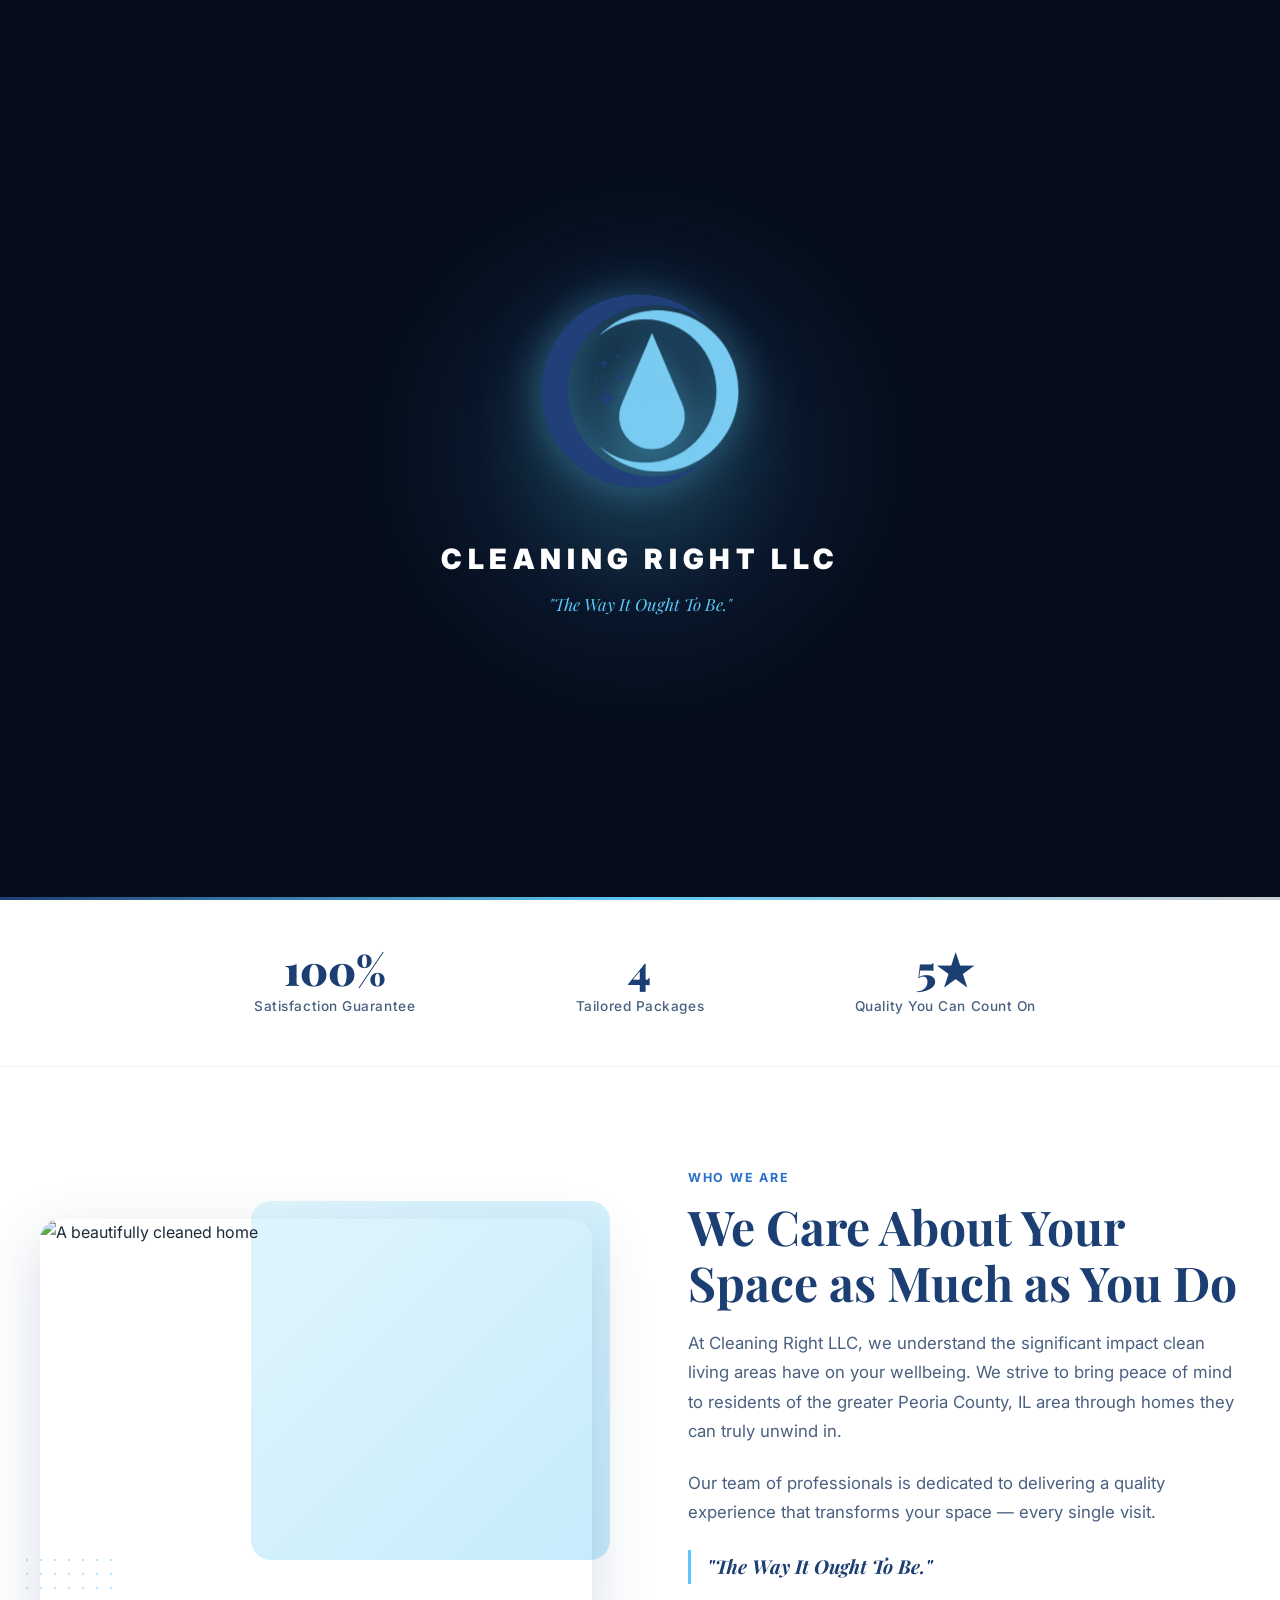
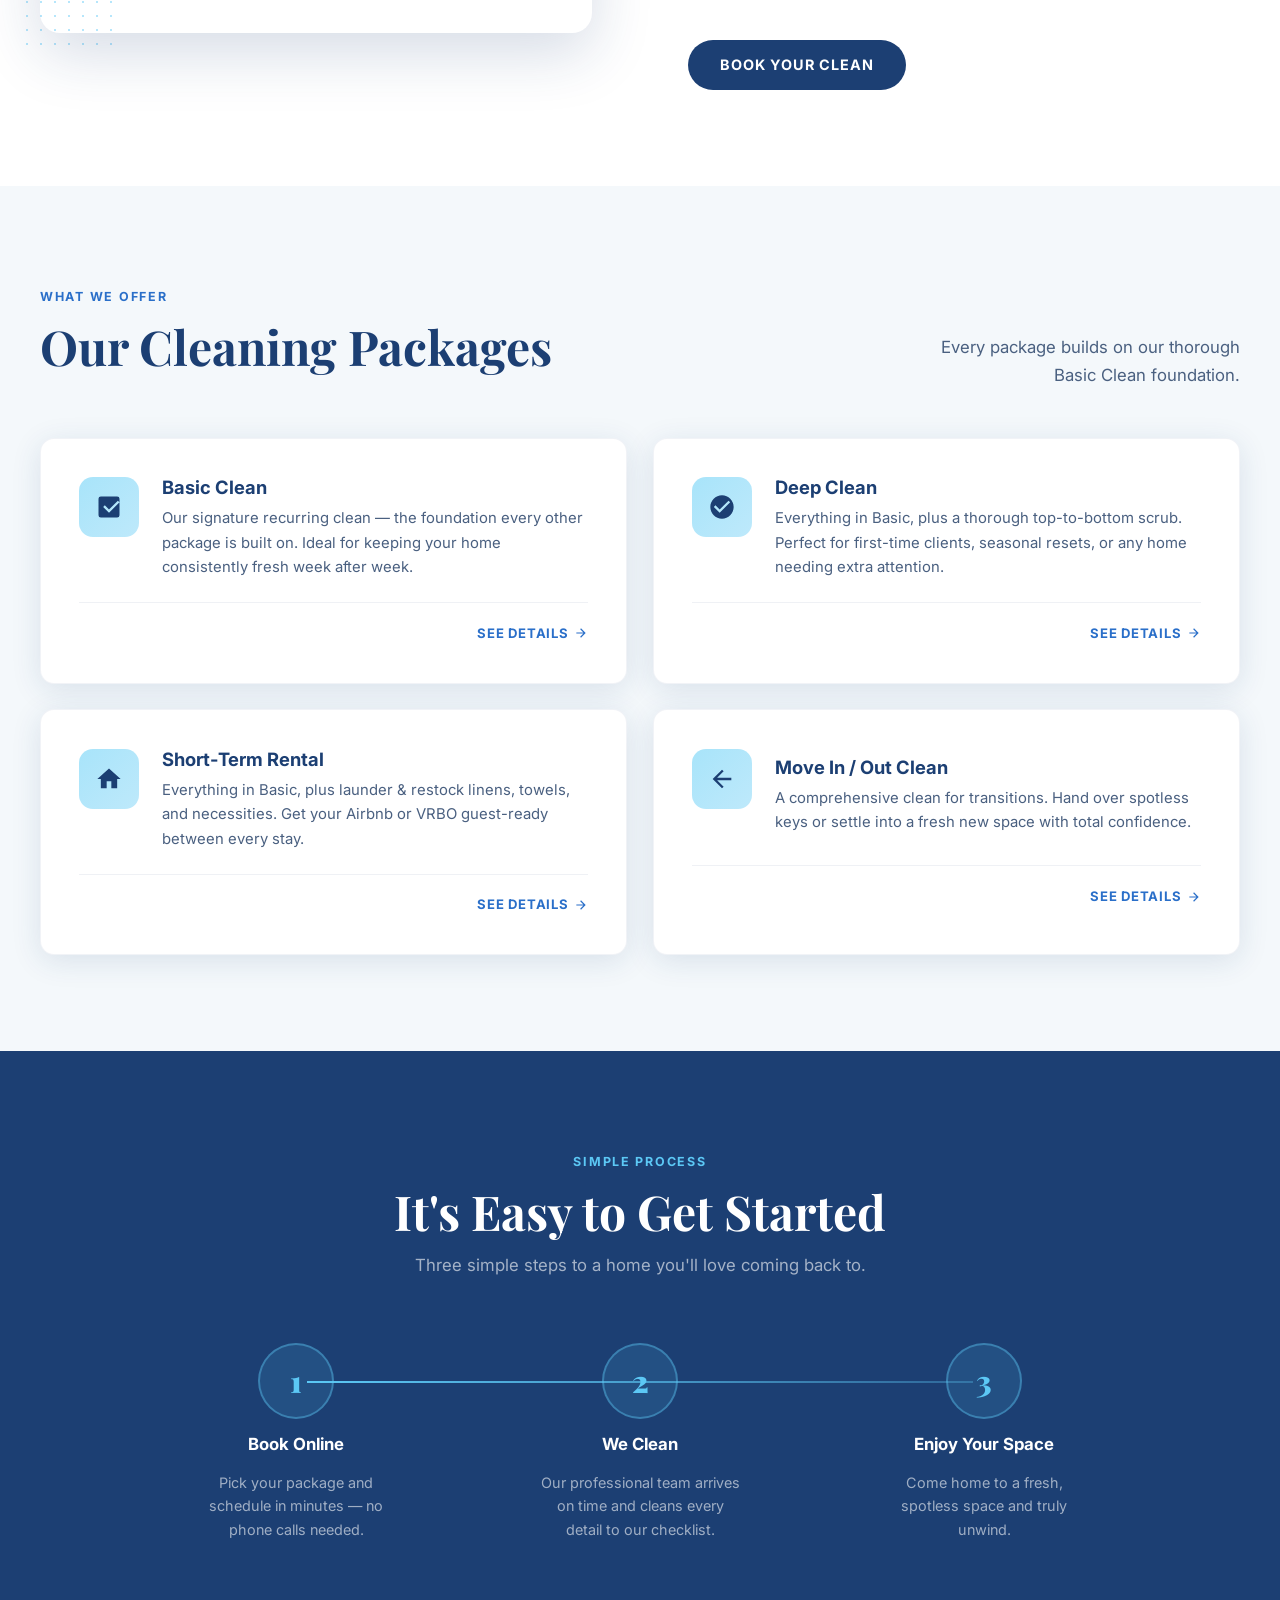
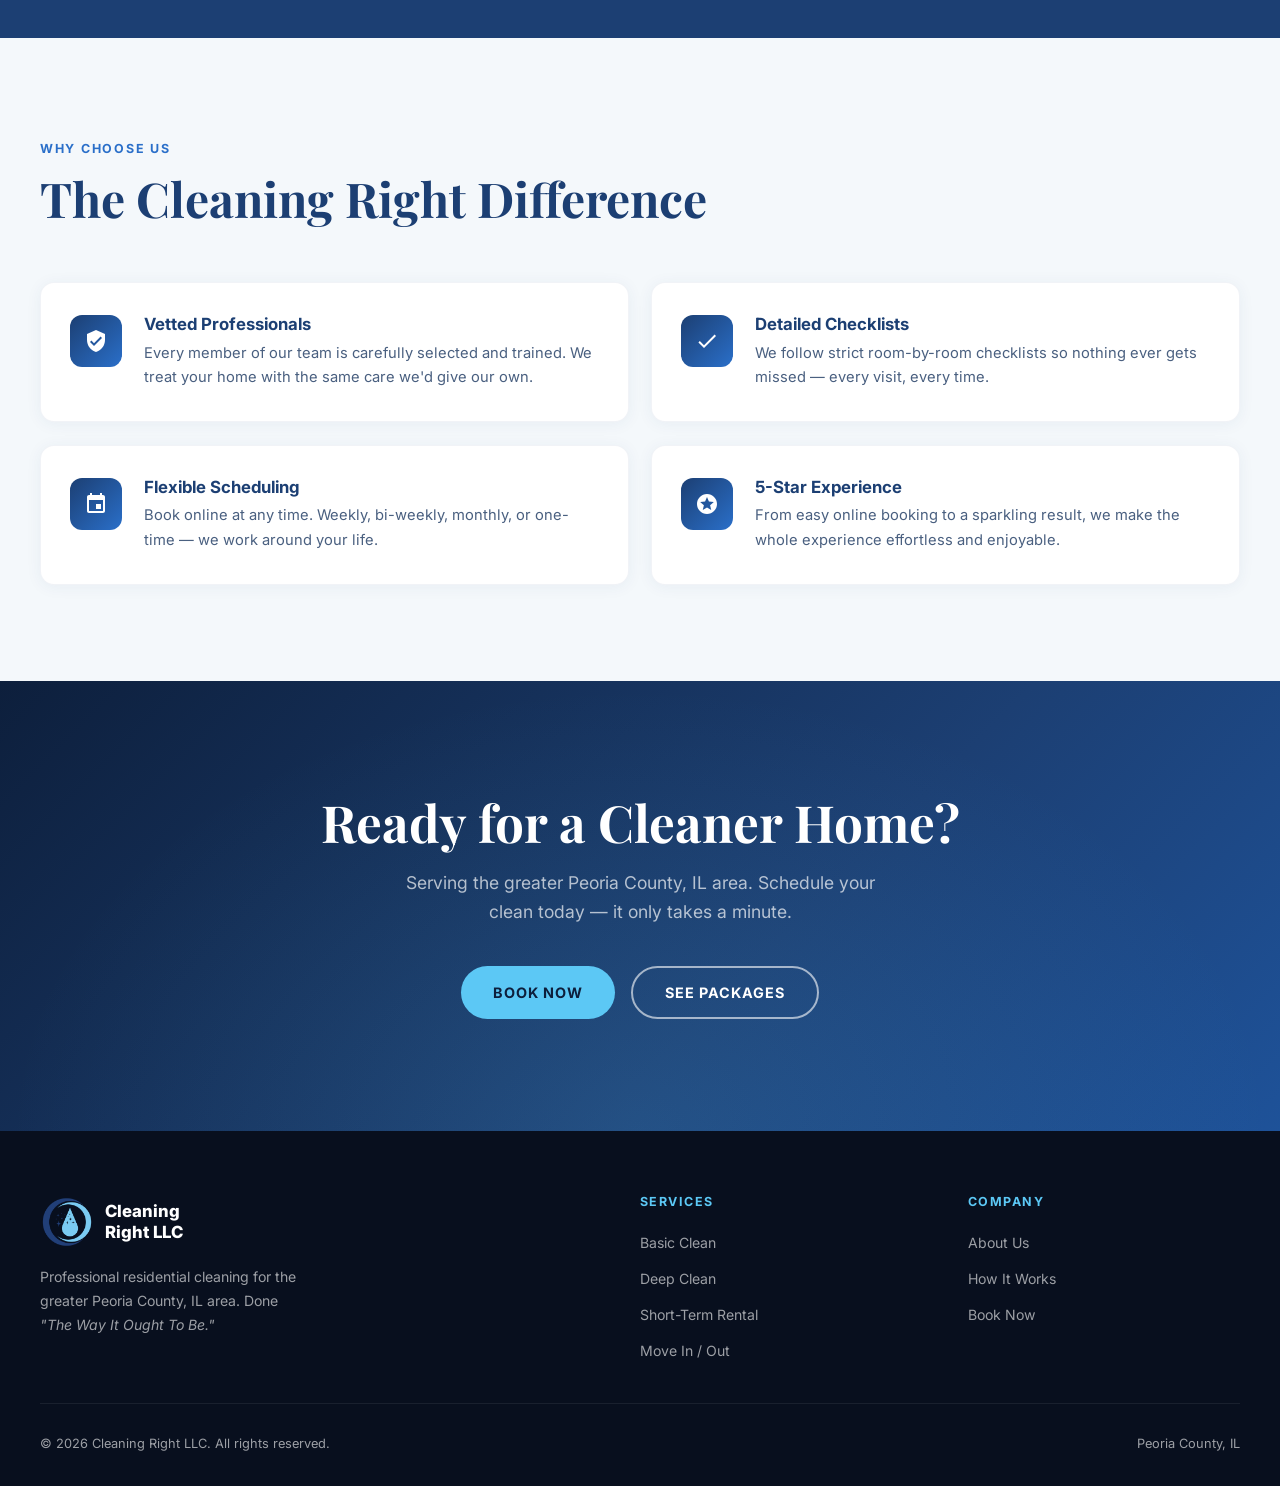
==== index.html @ 58ea753b "Tighten intro animation to ~2.6s (was ~3.9s) Compressed all delays and durations ~35%: arcs 0.5s, dr" ====
<!DOCTYPE html>
<html lang="en">
<head>
  <meta charset="UTF-8" />
  <meta name="viewport" content="width=device-width, initial-scale=1.0" />
  <meta name="description" content="Cleaning Right LLC — Professional home cleaning services in the greater Peoria County, IL area." />
  <title>Cleaning Right LLC | Peoria County, IL</title>
  <link rel="preconnect" href="https://fonts.googleapis.com">
  <link rel="preconnect" href="https://fonts.gstatic.com" crossorigin>
  <link href="https://fonts.googleapis.com/css2?family=Playfair+Display:ital,wght@0,700;0,900;1,700&family=Inter:wght@400;500;600;700&display=swap" rel="stylesheet">
  <style>
    /* ── RESET ── */
    *, *::before, *::after { box-sizing: border-box; margin: 0; padding: 0; }
    :root {
      --navy:      #1C3F73;
      --navy-dark: #0d1f3c;
      --navy-mid:  #142E57;
      --blue:      #2A6FC9;
      --sky:       #5CC8F5;
      --sky-light: #A8E4FA;
      --white:     #FFFFFF;
      --off-white: #F4F8FB;
      --text:      #1C2B3A;
      --muted:     #4A6080;
      --radius:    14px;
      --shadow:    0 6px 30px rgba(28,63,115,0.12);
    }
    html { scroll-behavior: smooth; }
    body { font-family: 'Inter', system-ui, sans-serif; color: var(--text); background: var(--white); line-height: 1.65; overflow-x: hidden; }
    img { display: block; max-width: 100%; }
    a   { text-decoration: none; color: inherit; }
    h1,h2,h3,h4 { font-weight: 700; line-height: 1.15; }

    /* ══════════════════════════════════════════════
       CINEMATIC INTRO — Netflix-style logo reveal
       ══════════════════════════════════════════════ */
    #intro {
      position: fixed; inset: 0; z-index: 9999;
      background: #050d1a;
      display: flex; flex-direction: column;
      align-items: center; justify-content: center;
      transition: opacity 0.85s cubic-bezier(0.4, 0, 1, 1),
                  transform 0.85s cubic-bezier(0.4, 0, 1, 1);
    }
    #intro.exit {
      opacity: 0;
      transform: scale(1.06);
      pointer-events: none;
    }

    /* ── White bloom flash that fires the moment the logo lands ── */
    #intro-flash {
      position: absolute; inset: 0;
      background: radial-gradient(circle at 50% 50%,
        rgba(255,255,255,0.92) 0%,
        rgba(92,200,245,0.55) 25%,
        transparent 65%);
      opacity: 0;
      pointer-events: none;
      animation: flashBloom 0.45s cubic-bezier(0.22, 1, 0.36, 1) 0.42s both;
    }
    @keyframes flashBloom {
      0%   { opacity: 0;    transform: scale(0.2); }
      35%  { opacity: 0.95; transform: scale(1.15); }
      100% { opacity: 0;    transform: scale(1.6); }
    }

    /* ── Persistent ambient glow that stays under the logo ── */
    #intro-glow {
      position: absolute;
      width: 560px; height: 560px;
      border-radius: 50%;
      background: radial-gradient(circle,
        rgba(92,200,245,0.28) 0%,
        rgba(28,63,115,0.18) 42%,
        transparent 70%);
      pointer-events: none;
      animation: ambientIn 1.2s ease-out 0.35s both;
    }
    @keyframes ambientIn {
      from { opacity: 0; transform: scale(0.3); }
      to   { opacity: 1; transform: scale(1); }
    }

    /* ── Logo wrap ── */
    .intro-logo-wrap {
      position: relative;
      z-index: 2;
      display: flex; align-items: center; justify-content: center;
    }

    /* ── Inline SVG — sized + persistent glow ── */
    #intro-svg-logo {
      width: 220px; height: 220px;
      overflow: visible; /* let glows bleed outside bounds */
      animation: svgGlow 1.0s ease-out 0.42s both;
    }
    @keyframes svgGlow {
      0%   { filter: drop-shadow(0 0 55px rgba(255,255,255,0.9))
                     drop-shadow(0 0 90px rgba(92,200,245,0.85)); }
      100% { filter: drop-shadow(0 0 18px rgba(92,200,245,0.4))
                     drop-shadow(0 0 40px rgba(92,200,245,0.12)); }
    }

    /* ── Every animated SVG part scales from its own center ── */
    #arc-left, #arc-right, #drop,
    #star-n1, #star-n2, #star-n3, #star-n4, #star-n5, #star-n6,
    #star-b1, #star-b2, #star-b3, #star-b4, #star-b5 {
      transform-box: fill-box;
      transform-origin: center;
    }

    /* ── The two outer arcs sweep in from their own centers ── */
    #arc-left  { animation: arcIn 0.5s cubic-bezier(0.16, 1.2, 0.3, 1) 0.0s  both; }
    #arc-right { animation: arcIn 0.5s cubic-bezier(0.16, 1.2, 0.3, 1) 0.08s both; }
    @keyframes arcIn {
      0%   { opacity: 0; transform: scale(0); }
      60%  { opacity: 1; transform: scale(1.09); }
      100% { transform: scale(1); }
    }

    /* ── Water drop grows from its tip downward ── */
    #drop {
      transform-origin: 50% 0%; /* top of bounding box = the sharp tip */
      animation: dropIn 0.45s cubic-bezier(0.16, 1.6, 0.3, 1) 0.18s both;
    }
    @keyframes dropIn {
      0%   { opacity: 0; transform: scaleY(0) scaleX(0.15); }
      55%  { opacity: 1; transform: scaleY(1.13) scaleX(1.06); }
      78%  { transform: scaleY(0.93) scaleX(1); }
      100% { transform: scaleY(1) scaleX(1); }
    }

    /* ── Stars pop in sequence — biggest first, scatter outward ── */
    #star-b2 { animation: starPop 0.35s cubic-bezier(0.34, 2.4, 0.64, 1) 0.40s both; } /* large sky   */
    #star-n1 { animation: starPop 0.35s cubic-bezier(0.34, 2.4, 0.64, 1) 0.48s both; } /* large navy  */
    #star-b1 { animation: starPop 0.32s cubic-bezier(0.34, 2.4, 0.64, 1) 0.54s both; } /* med sky     */
    #star-b3 { animation: starPop 0.32s cubic-bezier(0.34, 2.4, 0.64, 1) 0.60s both; } /* med sky     */
    #star-n2 { animation: starPop 0.32s cubic-bezier(0.34, 2.4, 0.64, 1) 0.66s both; } /* med navy    */
    #star-n5 { animation: starPop 0.30s cubic-bezier(0.34, 2.4, 0.64, 1) 0.72s both; } /* sm navy     */
    #star-n3 { animation: starPop 0.30s cubic-bezier(0.34, 2.4, 0.64, 1) 0.78s both; } /* sm navy     */
    #star-n6 { animation: starPop 0.30s cubic-bezier(0.34, 2.4, 0.64, 1) 0.82s both; } /* sm navy     */
    #star-b4 { animation: starPop 0.28s cubic-bezier(0.34, 2.4, 0.64, 1) 0.86s both; } /* tiny sky    */
    #star-b5 { animation: starPop 0.28s cubic-bezier(0.34, 2.4, 0.64, 1) 0.90s both; } /* tiny sky    */
    #star-n4 { animation: starPop 0.26s cubic-bezier(0.34, 2.4, 0.64, 1) 0.94s both; } /* tiny navy   */
    @keyframes starPop {
      0%   { opacity: 0; transform: scale(0); }
      58%  { opacity: 1; transform: scale(1.65); }
      100% { transform: scale(1); }
    }

    /* ── Shockwave rings burst outward at drop impact ── */
    .shockwave {
      position: absolute;
      inset: 0; margin: auto; /* centered over the SVG */
      width: 220px; height: 220px;
      border-radius: 50%;
      border: 2px solid rgba(92,200,245,0.9);
      pointer-events: none;
      animation: shockOut 0.85s cubic-bezier(0, 0.55, 0.4, 1) 0.40s both;
    }
    .shockwave.sw2 { animation-delay: 0.52s; border-color: rgba(92,200,245,0.55); border-width: 1.5px; }
    .shockwave.sw3 { animation-delay: 0.64s; border-color: rgba(92,200,245,0.28); border-width: 1px; }
    @keyframes shockOut {
      0%   { transform: scale(1);   opacity: 1; }
      100% { transform: scale(5);   opacity: 0; }
    }

    /* ── Brand name slams in with letter-spacing punch ── */
    .intro-name {
      position: relative; z-index: 2;
      color: var(--white);
      font-family: 'Inter', sans-serif;
      font-weight: 900;
      font-size: 1.75rem;
      letter-spacing: 0.2em;
      text-transform: uppercase;
      margin-top: 2.2rem;
      animation: nameSlam 0.5s cubic-bezier(0.22, 1, 0.36, 1) 1.1s both;
    }
    @keyframes nameSlam {
      0%   { opacity: 0; transform: translateY(28px) scaleY(0.75);
             letter-spacing: 0.55em; }
      65%  { opacity: 1; transform: translateY(-4px) scaleY(1.04); }
      100% { opacity: 1; transform: translateY(0) scaleY(1);
             letter-spacing: 0.2em; }
    }

    /* ── Tagline fades up ── */
    .intro-tag {
      position: relative; z-index: 2;
      color: var(--sky);
      font-family: 'Playfair Display', serif;
      font-style: italic;
      font-size: 1.05rem;
      margin-top: 0.55rem;
      animation: fadeSlideUp 0.6s ease 1.55s both;
    }

    /* ── Progress bar at bottom ── */
    .intro-bar {
      position: absolute; bottom: 0; left: 0;
      height: 3px;
      background: linear-gradient(90deg, var(--navy), var(--sky), rgba(255,255,255,0.8));
      animation: barGrow 2.4s cubic-bezier(0.4, 0, 0.6, 1) 0.1s both;
    }
    @keyframes barGrow {
      from { width: 0%; }
      to   { width: 100%; }
    }
    @keyframes fadeSlideUp {
      from { opacity: 0; transform: translateY(14px); }
      to   { opacity: 1; transform: translateY(0); }
    }

    /* ── NAV ── */
    .nav {
      position: fixed; top: 0; left: 0; right: 0;
      z-index: 100;
      padding: 0 2.5rem;
      height: 72px;
      display: flex; align-items: center; justify-content: space-between;
      transition: background 0.35s, box-shadow 0.35s;
    }
    .nav.scrolled { background: var(--white); box-shadow: 0 2px 20px rgba(28,63,115,0.1); }

    .nav-logo { display: flex; align-items: center; gap: 0.65rem; }
    .nav-logo img { height: 46px; width: 46px; object-fit: contain; border-radius: 50%; flex-shrink: 0; transition: box-shadow 0.3s; }
    .nav.scrolled .nav-logo img { box-shadow: 0 0 0 1.5px rgba(28,63,115,0.12); }
    .nav-brand { font-weight: 800; font-size: 0.98rem; line-height: 1.2; letter-spacing: 0.01em; transition: color 0.35s; }
    .nav.scrolled .nav-brand { color: var(--navy); }
    .nav:not(.scrolled) .nav-brand { color: var(--white); text-shadow: 0 1px 6px rgba(0,0,0,0.3); }

    .nav-links { display: flex; align-items: center; gap: 2rem; list-style: none; }
    .nav-links a { font-weight: 600; font-size: 0.92rem; transition: color 0.2s; }
    .nav.scrolled .nav-links a { color: var(--text); }
    .nav:not(.scrolled) .nav-links a { color: rgba(255,255,255,0.85); }
    .nav.scrolled .nav-links a:hover { color: var(--blue); }
    .nav:not(.scrolled) .nav-links a:hover { color: var(--white); }

    .nav-toggle { display: none; flex-direction: column; gap: 5px; background: none; border: none; cursor: pointer; padding: 4px; }
    .nav-toggle span { display: block; width: 26px; height: 2.5px; background: var(--white); border-radius: 2px; transition: background 0.3s; }
    .nav.scrolled .nav-toggle span { background: var(--navy); }

    /* ── BUTTONS ── */
    .btn { display: inline-flex; align-items: center; gap: 7px; padding: 0.8rem 2rem; border-radius: 50px; font-weight: 700; font-size: 0.9rem; letter-spacing: 0.07em; text-transform: uppercase; border: none; cursor: pointer; transition: transform 0.2s, box-shadow 0.2s, background 0.2s, color 0.2s; }
    .btn:hover { transform: translateY(-2px); }
    .btn-sky  { background: var(--sky);  color: var(--navy-dark); }
    .btn-sky:hover  { background: #4abee8; box-shadow: 0 8px 28px rgba(92,200,245,0.4); }
    .btn-white { background: var(--white); color: var(--navy); }
    .btn-white:hover { box-shadow: 0 8px 28px rgba(255,255,255,0.25); }
    .btn-outline-white { background: transparent; color: var(--white); border: 2px solid rgba(255,255,255,0.6); }
    .btn-outline-white:hover { background: rgba(255,255,255,0.1); border-color: var(--white); }
    .btn-navy { background: var(--navy); color: var(--white); }
    .btn-navy:hover { background: var(--navy-mid); box-shadow: 0 8px 28px rgba(28,63,115,0.3); }

    /* ── HERO ── */
    .hero {
      position: relative;
      min-height: 100vh;
      display: flex; flex-direction: column;
      align-items: center; justify-content: center;
      text-align: center;
      padding: 9rem 2rem 7rem;
      background: linear-gradient(160deg, var(--navy-dark) 0%, #1a3a72 55%, #1e4d8c 100%);
      overflow: hidden;
    }

    /* animated bubbles */
    .bubbles { position: absolute; inset: 0; pointer-events: none; overflow: hidden; }
    .bubble  {
      position: absolute; bottom: -120px; border-radius: 50%;
      background: radial-gradient(circle at 30% 30%, rgba(92,200,245,0.18), rgba(92,200,245,0.04));
      border: 1px solid rgba(92,200,245,0.12);
      animation: floatBubble linear infinite;
    }
    @keyframes floatBubble {
      0%   { transform: translateY(0) translateX(0) scale(1);    opacity: 0.7; }
      50%  { transform: translateY(-50vh) translateX(15px) scale(1.05); opacity: 0.5; }
      100% { transform: translateY(-110vh) translateX(-10px) scale(0.9); opacity: 0; }
    }

    /* mesh overlay */
    .hero-mesh {
      position: absolute; inset: 0; pointer-events: none;
      background-image: radial-gradient(rgba(92,200,245,0.06) 1px, transparent 1px);
      background-size: 40px 40px;
    }

    .hero-inner { position: relative; z-index: 2; max-width: 820px; }
    .hero-badge {
      display: inline-flex; align-items: center; gap: 8px;
      background: rgba(92,200,245,0.12);
      border: 1px solid rgba(92,200,245,0.35);
      color: var(--sky); padding: 0.4rem 1.2rem;
      border-radius: 50px; font-size: 0.8rem; font-weight: 600;
      letter-spacing: 0.1em; text-transform: uppercase; margin-bottom: 1.8rem;
    }
    .hero-badge::before { content:''; width:6px; height:6px; border-radius:50%; background:var(--sky); flex-shrink:0; }

    .hero h1 {
      font-family: 'Playfair Display', serif;
      font-size: clamp(3rem, 7vw, 5.5rem);
      color: var(--white);
      margin-bottom: 1.4rem;
      letter-spacing: -0.01em;
    }
    .hero h1 .sky { color: var(--sky); }
    .hero h1 .underline-sky {
      position: relative; display: inline-block;
    }
    .hero h1 .underline-sky::after {
      content: '';
      position: absolute; bottom: 2px; left: 0; right: 0;
      height: 4px; background: var(--sky);
      border-radius: 2px; opacity: 0.6;
    }

    .hero-sub {
      font-size: 1.15rem; color: rgba(255,255,255,0.72);
      max-width: 520px; margin: 0 auto 2.8rem;
      font-weight: 400; line-height: 1.7;
    }
    .hero-actions { display: flex; gap: 1rem; justify-content: center; flex-wrap: wrap; }

    .hero-scroll-hint {
      position: absolute; bottom: 2.5rem; left: 50%; transform: translateX(-50%);
      display: flex; flex-direction: column; align-items: center; gap: 6px;
      color: rgba(255,255,255,0.4); font-size: 0.72rem; letter-spacing: 0.12em;
      text-transform: uppercase; z-index: 2; animation: bounce 2s ease-in-out infinite;
    }
    .hero-scroll-hint svg { width: 18px; height: 18px; fill: currentColor; }
    @keyframes bounce { 0%,100%{transform:translateX(-50%) translateY(0)} 50%{transform:translateX(-50%) translateY(6px)} }

    .hero-wave { position: absolute; bottom: -1px; left: 0; width: 100%; z-index: 3; }

    /* ── STATS STRIP ── */
    .stats-strip {
      background: var(--white);
      border-bottom: 1px solid rgba(28,63,115,0.08);
      padding: 2.5rem 2rem;
    }
    .stats-inner { max-width: 900px; margin: 0 auto; display: grid; grid-template-columns: repeat(3, 1fr); gap: 1rem; }
    .stat { text-align: center; padding: 0.5rem; }
    .stat-number { font-family: 'Playfair Display', serif; font-size: 2.6rem; font-weight: 900; color: var(--navy); line-height: 1; }
    .stat-label  { color: var(--muted); font-size: 0.85rem; font-weight: 500; margin-top: 0.35rem; letter-spacing: 0.04em; }

    /* ── REVEAL ANIMATION ── */
    .reveal { opacity: 0; transform: translateY(32px); transition: opacity 0.7s ease, transform 0.7s ease; }
    .reveal.in-view { opacity: 1; transform: translateY(0); }
    .reveal-delay-1 { transition-delay: 0.1s; }
    .reveal-delay-2 { transition-delay: 0.2s; }
    .reveal-delay-3 { transition-delay: 0.3s; }

    /* ── SECTION WRAPPERS ── */
    .section { padding: 6rem 2rem; }
    .section-inner { max-width: 1200px; margin: 0 auto; }
    .section-tag { display: inline-block; color: var(--blue); font-weight: 700; font-size: 0.78rem; letter-spacing: 0.14em; text-transform: uppercase; margin-bottom: 0.7rem; }
    .section-title { font-family: 'Playfair Display', serif; font-size: clamp(2rem, 4vw, 3rem); color: var(--navy); margin-bottom: 1rem; }
    .section-sub { color: var(--muted); font-size: 1.05rem; max-width: 520px; }

    /* ── ABOUT ── */
    .about { background: var(--white); }
    .about-grid { display: grid; grid-template-columns: 1fr 1fr; gap: 6rem; align-items: center; }
    .about-img-wrap { position: relative; }
    .about-img-wrap img { width: 100%; border-radius: 20px; box-shadow: 0 20px 60px rgba(28,63,115,0.18); aspect-ratio: 4/3; object-fit: cover; position: relative; z-index: 1; }
    .about-img-bg {
      position: absolute; inset: -18px -18px auto auto;
      width: 65%; padding-top: 65%;
      background: linear-gradient(135deg, var(--sky-light), var(--sky));
      border-radius: 20px;
      z-index: 0; opacity: 0.35;
    }
    .about-img-dots {
      position: absolute; bottom: -20px; left: -20px;
      width: 100px; height: 100px;
      background-image: radial-gradient(var(--sky) 1.5px, transparent 1.5px);
      background-size: 14px 14px;
      z-index: 0; opacity: 0.45;
    }
    .about-content .section-title { margin-bottom: 1.2rem; }
    .about-content p { color: var(--muted); font-size: 1.05rem; margin-bottom: 1.4rem; line-height: 1.75; }
    .about-tagline { font-family: 'Playfair Display', serif; font-style: italic; font-size: 1.2rem !important; color: var(--navy) !important; font-weight: 700; border-left: 3px solid var(--sky); padding-left: 1rem; }

    /* ── SERVICES ── */
    .services { background: var(--off-white); }
    .services-header { display: flex; justify-content: space-between; align-items: flex-end; margin-bottom: 3rem; flex-wrap: wrap; gap: 1rem; }
    .services-grid { display: grid; grid-template-columns: repeat(2, 1fr); gap: 1.6rem; }

    .service-card {
      background: var(--white);
      border-radius: var(--radius);
      box-shadow: var(--shadow);
      padding: 2.4rem;
      display: grid;
      grid-template-columns: 60px 1fr;
      gap: 0 1.4rem;
      align-items: start;
      transition: transform 0.28s, box-shadow 0.28s;
      border: 1px solid rgba(28,63,115,0.06);
      position: relative;
      overflow: hidden;
    }
    .service-card::before {
      content: '';
      position: absolute; top: 0; left: 0; right: 0; height: 4px;
      background: linear-gradient(90deg, var(--navy), var(--sky));
      transform: scaleX(0); transform-origin: left;
      transition: transform 0.35s ease;
    }
    .service-card:hover { transform: translateY(-7px); box-shadow: 0 18px 50px rgba(28,63,115,0.16); }
    .service-card:hover::before { transform: scaleX(1); }

    .service-icon-wrap {
      width: 60px; height: 60px;
      background: linear-gradient(135deg, var(--sky-light), rgba(92,200,245,0.4));
      border-radius: 14px;
      display: flex; align-items: center; justify-content: center;
      grid-row: span 2;
    }
    .service-icon-wrap svg { width: 28px; height: 28px; fill: var(--navy); }

    .service-card h3 { font-size: 1.15rem; color: var(--navy); margin-bottom: 0.5rem; align-self: end; }
    .service-card p  { color: var(--muted); font-size: 0.93rem; line-height: 1.65; grid-column: 2; }
    .service-card-footer { grid-column: 1 / -1; display: flex; justify-content: flex-end; margin-top: 1.4rem; padding-top: 1.2rem; border-top: 1px solid rgba(28,63,115,0.07); }
    .service-link { display: inline-flex; align-items: center; gap: 5px; color: var(--blue); font-weight: 700; font-size: 0.82rem; letter-spacing: 0.06em; text-transform: uppercase; transition: gap 0.2s; }
    .service-link svg { width: 14px; height: 14px; fill: var(--blue); }
    .service-link:hover { gap: 9px; }

    /* ── HOW IT WORKS ── */
    .how { background: var(--navy); padding: 6rem 2rem; }
    .how-inner { max-width: 1000px; margin: 0 auto; text-align: center; }
    .how .section-title { color: var(--white); margin-bottom: 0.8rem; }
    .how .section-sub   { color: rgba(255,255,255,0.6); margin: 0 auto 4rem; }

    .steps { display: grid; grid-template-columns: repeat(3, 1fr); gap: 2rem; position: relative; }
    .steps::before {
      content: '';
      position: absolute; top: 38px; left: calc(100%/6); right: calc(100%/6);
      height: 2px;
      background: linear-gradient(90deg, var(--sky) 0%, rgba(92,200,245,0.3) 100%);
      pointer-events: none;
    }
    .step { display: flex; flex-direction: column; align-items: center; gap: 1rem; }
    .step-num {
      width: 76px; height: 76px; border-radius: 50%;
      background: rgba(92,200,245,0.12);
      border: 2px solid rgba(92,200,245,0.4);
      display: flex; align-items: center; justify-content: center;
      font-family: 'Playfair Display', serif;
      font-size: 1.9rem; font-weight: 900;
      color: var(--sky);
      position: relative; z-index: 1;
      transition: background 0.3s, transform 0.3s;
    }
    .step:hover .step-num { background: rgba(92,200,245,0.22); transform: scale(1.06); }
    .step h3 { color: var(--white); font-size: 1.05rem; }
    .step p  { color: rgba(255,255,255,0.58); font-size: 0.9rem; max-width: 200px; }

    /* ── WHY US ── */
    .why { background: var(--off-white); }
    .why-grid { display: grid; grid-template-columns: repeat(2, 1fr); gap: 1.4rem; margin-top: 3.5rem; }
    .why-card {
      background: var(--white);
      border-radius: var(--radius);
      padding: 2rem 2rem 2rem 1.8rem;
      display: flex; gap: 1.4rem; align-items: flex-start;
      border: 1px solid rgba(28,63,115,0.06);
      box-shadow: 0 2px 16px rgba(28,63,115,0.06);
      transition: transform 0.25s, box-shadow 0.25s;
    }
    .why-card:hover { transform: translateY(-4px); box-shadow: 0 10px 30px rgba(28,63,115,0.11); }
    .why-icon {
      flex-shrink: 0;
      width: 52px; height: 52px;
      background: linear-gradient(135deg, var(--navy), var(--blue));
      border-radius: 12px;
      display: flex; align-items: center; justify-content: center;
    }
    .why-icon svg { width: 24px; height: 24px; fill: var(--white); }
    .why-card h3 { color: var(--navy); font-size: 1.05rem; margin-bottom: 0.4rem; }
    .why-card p  { color: var(--muted); font-size: 0.92rem; line-height: 1.65; }

    /* ── CTA BANNER ── */
    .cta-banner {
      padding: 7rem 2rem;
      background: linear-gradient(135deg, var(--navy-dark) 0%, var(--navy) 60%, #1e5299 100%);
      text-align: center; position: relative; overflow: hidden;
    }
    .cta-banner::before {
      content: '';
      position: absolute; inset: 0;
      background: radial-gradient(ellipse at center bottom, rgba(92,200,245,0.12) 0%, transparent 70%);
    }
    .cta-inner { position: relative; z-index: 1; }
    .cta-banner h2 { font-family: 'Playfair Display', serif; font-size: clamp(2rem,4.5vw,3.2rem); color: var(--white); margin-bottom: 1rem; }
    .cta-banner p  { color: rgba(255,255,255,0.68); font-size: 1.1rem; margin-bottom: 2.5rem; max-width: 480px; margin-left: auto; margin-right: auto; }
    .cta-actions { display: flex; gap: 1rem; justify-content: center; flex-wrap: wrap; }

    /* ── FOOTER ── */
    .footer { background: #080f1e; color: rgba(255,255,255,0.6); padding: 4rem 2rem 2rem; }
    .footer-inner { max-width: 1200px; margin: 0 auto; display: grid; grid-template-columns: 2fr 1fr 1fr; gap: 3.5rem; padding-bottom: 2.5rem; border-bottom: 1px solid rgba(255,255,255,0.07); }
    .footer-brand-row { display: flex; align-items: center; gap: 0.7rem; margin-bottom: 1rem; }
    .footer-brand-row img { height: 54px; width: 54px; object-fit: contain; border-radius: 50%; flex-shrink: 0; }
    .footer-brand-row span { color: var(--white); font-weight: 800; font-size: 1.05rem; line-height: 1.25; }
    .footer-brand p { font-size: 0.88rem; max-width: 270px; line-height: 1.7; }
    .footer-col h4 { color: var(--sky); font-size: 0.78rem; letter-spacing: 0.12em; text-transform: uppercase; margin-bottom: 1.2rem; }
    .footer-links { list-style: none; display: flex; flex-direction: column; gap: 0.6rem; }
    .footer-links a { font-size: 0.88rem; transition: color 0.2s; }
    .footer-links a:hover { color: var(--white); }
    .footer-bottom { max-width: 1200px; margin: 1.8rem auto 0; display: flex; justify-content: space-between; font-size: 0.8rem; flex-wrap: wrap; gap: 0.5rem; }

    /* ── RESPONSIVE ── */
    @media (max-width: 960px) {
      .section { padding: 4.5rem 1.8rem; }
      .how     { padding: 4.5rem 1.8rem; }
      .about-grid    { grid-template-columns: 1fr; gap: 3rem; }
      .about-img-bg  { display: none; }
      .about-img-dots{ display: none; }
      .services-grid { grid-template-columns: 1fr; }
      .why-grid      { grid-template-columns: 1fr; }
      .footer-inner  { grid-template-columns: 1fr 1fr; }
      .footer-brand  { grid-column: 1 / -1; }
    }

    @media (max-width: 640px) {
      /* Nav mobile */
      .nav { padding: 0 1.25rem; }
      .nav-toggle { display: flex; }
      .nav-links {
        display: none;
        position: absolute; top: 72px; left: 0; right: 0;
        background: var(--white);
        flex-direction: column;
        padding: 1.2rem 1.5rem 1.5rem;
        gap: 0;
        box-shadow: 0 12px 30px rgba(0,0,0,0.13);
      }
      .nav-links.open { display: flex; }
      .nav-links li { border-bottom: 1px solid rgba(28,63,115,0.07); }
      .nav-links li:last-child { border-bottom: none; padding-top: 0.8rem; }
      .nav-links a { color: var(--text) !important; font-size: 1rem; display: block; padding: 0.75rem 0; }
      /* Force nav solid when menu is open */
      .nav.menu-open { background: var(--white) !important; box-shadow: 0 2px 20px rgba(28,63,115,0.1); }
      .nav.menu-open .nav-logo img { filter: none !important; }
      .nav.menu-open .nav-toggle span { background: var(--navy) !important; }

      /* Section padding */
      .section     { padding: 3.5rem 1.25rem; }
      .how         { padding: 3.5rem 1.25rem; }
      .cta-banner  { padding: 4rem 1.25rem; }
      .stats-strip { padding: 1.8rem 1.25rem; }
      .footer      { padding: 3rem 1.25rem 1.5rem; }

      /* Hero */
      .hero { padding: 6.5rem 1.25rem 5rem; }
      .hero-badge { font-size: 0.72rem; padding: 0.32rem 0.9rem; }
      .hero-sub   { font-size: 1rem; margin-bottom: 2rem; }
      .hero-actions { flex-direction: column; align-items: stretch; gap: 0.75rem; }
      .hero-actions .btn { justify-content: center; width: 100%; }
      .hero-scroll-hint { display: none; }

      /* Stats: keep 3-col but scale down */
      .stats-inner { grid-template-columns: repeat(3, 1fr); gap: 0.4rem; }
      .stat-number { font-size: 1.8rem; }
      .stat-label  { font-size: 0.72rem; }

      /* About */
      .about-img-wrap img { aspect-ratio: 3/2; border-radius: 14px; }
      .about-tagline { font-size: 1rem !important; }

      /* Services */
      .services-header { flex-direction: column; align-items: flex-start; }
      .services-header .section-sub { text-align: left !important; max-width: 100%; }
      .service-card { grid-template-columns: 48px 1fr; gap: 0 1rem; padding: 1.6rem; }
      .service-icon-wrap { width: 48px; height: 48px; border-radius: 11px; }
      .service-icon-wrap svg { width: 22px; height: 22px; }
      .service-card-footer { margin-top: 1rem; padding-top: 1rem; }

      /* How it works */
      .steps { grid-template-columns: 1fr; gap: 1.8rem; }
      .steps::before { display: none; }
      .step-num { width: 62px; height: 62px; font-size: 1.6rem; }
      .how-inner .section-sub { margin-bottom: 2.5rem; }

      /* Why */
      .why-card { padding: 1.35rem; gap: 1rem; }
      .why-icon { width: 44px; height: 44px; border-radius: 10px; flex-shrink: 0; }
      .why-icon svg { width: 20px; height: 20px; }

      /* CTA */
      .cta-actions { flex-direction: column; align-items: stretch; gap: 0.75rem; }
      .cta-actions .btn { justify-content: center; width: 100%; }

      /* Footer */
      .footer-inner { grid-template-columns: 1fr; gap: 2rem; }
      .footer-bottom { flex-direction: column; align-items: center; text-align: center; gap: 0.3rem; }

      /* Intro */
      .intro-logo-wrap img { width: 118px; height: 118px; }
      .intro-name { font-size: 1.2rem; }
      .intro-tag  { font-size: 0.88rem; }
    }

    /* Very small screens */
    @media (max-width: 380px) {
      .hero h1 { font-size: 2.4rem; }
      .stat-number { font-size: 1.5rem; }
      .stat-label  { font-size: 0.65rem; }
    }
  </style>
</head>
<body>

  <!-- ════════════════════════════════ INTRO ════════════════════════════════ -->
  <div id="intro">
    <div id="intro-flash"></div>
    <div id="intro-glow"></div>

    <div class="intro-logo-wrap">
      <!-- shockwave rings center over the SVG -->
      <div class="shockwave"></div>
      <div class="shockwave sw2"></div>
      <div class="shockwave sw3"></div>

      <!-- ═══ INLINE SVG — each path has its own animation ═══ -->
      <svg id="intro-svg-logo" xmlns="http://www.w3.org/2000/svg"
           viewBox="0 0 375 374.999991" aria-label="Cleaning Right LLC">
        <defs>
          <clipPath id="clip-arc-left">
            <path d="M 19.636719 22.832031 L 304 22.832031 L 304 352.082031 L 19.636719 352.082031 Z" clip-rule="nonzero"/>
          </clipPath>
          <clipPath id="clip-arc-right">
            <path d="M 118 50 L 355.636719 50 L 355.636719 325 L 118 325 Z" clip-rule="nonzero"/>
          </clipPath>
        </defs>

        <!-- outer ring — two interlocking arcs -->
        <path id="arc-left" fill="#213f78" clip-path="url(#clip-arc-left)"
          d="M 184.363281 352.164062 C 231.183594 352.164062 273.4375 332.621094 303.417969 301.25 C 278.214844 321.738281 246.074219 334.027344 211.0625 334.027344 C 130.136719 334.027344 64.535156 268.421875 64.535156 187.5 C 64.535156 106.574219 130.136719 40.96875 211.0625 40.96875 C 246.074219 40.96875 278.214844 53.257812 303.417969 73.746094 C 273.4375 42.375 231.183594 22.832031 184.363281 22.832031 C 93.417969 22.832031 19.695312 96.558594 19.695312 187.5 C 19.695312 278.441406 93.417969 352.164062 184.363281 352.164062"/>
        <path id="arc-right" fill="#7acbf2" clip-path="url(#clip-arc-right)"
          d="M 218.003906 50.171875 C 178.960938 50.171875 143.722656 66.472656 118.71875 92.632812 C 139.738281 75.546875 166.539062 65.296875 195.738281 65.296875 C 263.226562 65.296875 317.933594 120.011719 317.933594 187.5 C 317.933594 254.984375 263.226562 309.695312 195.738281 309.695312 C 166.539062 309.695312 139.738281 299.449219 118.71875 282.363281 C 143.722656 308.527344 178.960938 324.824219 218.003906 324.824219 C 293.847656 324.824219 355.328125 263.34375 355.328125 187.5 C 355.328125 111.65625 293.847656 50.171875 218.003906 50.171875"/>

        <!-- water drop — centre element, grows from its tip -->
        <path id="drop" fill="#7acbf2"
          d="M 259.304688 209.019531 L 207.933594 88.296875 L 156.566406 209.019531 C 140.898438 245.839844 167.917969 286.703125 207.933594 286.703125 L 207.9375 286.703125 C 247.953125 286.703125 274.96875 245.839844 259.304688 209.019531"/>

        <!-- navy sparkle stars -->
        <path id="star-n1" fill="#213f78"
          d="M 130.179688 174.011719 C 128.628906 196.453125 127.375 197.710938 104.929688 199.261719 C 127.375 200.808594 128.628906 202.066406 130.179688 224.507812 C 131.730469 202.066406 132.988281 200.808594 155.429688 199.261719 C 132.988281 197.710938 131.730469 196.453125 130.179688 174.011719"/>
        <path id="star-n2" fill="#213f78"
          d="M 152.050781 150.4375 C 151.234375 162.234375 150.574219 162.894531 138.773438 163.707031 C 150.574219 164.523438 151.234375 165.183594 152.050781 176.984375 C 152.863281 165.183594 153.527344 164.523438 165.324219 163.707031 C 153.527344 162.894531 152.863281 162.234375 152.050781 150.4375"/>
        <path id="star-n3" fill="#213f78"
          d="M 125.5 127.058594 C 124.6875 138.859375 124.027344 139.515625 112.226562 140.332031 C 124.027344 141.148438 124.6875 141.808594 125.5 153.605469 C 126.316406 141.808594 126.976562 141.148438 138.773438 140.332031 C 126.976562 139.515625 126.316406 138.859375 125.5 127.058594"/>
        <path id="star-n4" fill="#213f78"
          d="M 150.300781 121.511719 C 149.929688 126.898438 149.628906 127.199219 144.238281 127.570312 C 149.628906 127.945312 149.929688 128.246094 150.300781 133.632812 C 150.671875 128.246094 150.976562 127.945312 156.363281 127.570312 C 150.976562 127.199219 150.671875 126.898438 150.300781 121.511719"/>
        <path id="star-n5" fill="#213f78"
          d="M 112.214844 160.03125 C 111.769531 166.507812 111.40625 166.867188 104.929688 167.316406 C 111.40625 167.761719 111.769531 168.125 112.214844 174.601562 C 112.664062 168.125 113.023438 167.761719 119.5 167.316406 C 113.023438 166.867188 112.664062 166.507812 112.214844 160.03125"/>
        <path id="star-n6" fill="#213f78"
          d="M 172.609375 129.660156 C 172.160156 136.136719 171.800781 136.496094 165.324219 136.945312 C 171.800781 137.390625 172.160156 137.757812 172.609375 144.230469 C 173.054688 137.757812 173.417969 137.390625 179.894531 136.945312 C 173.417969 136.496094 173.054688 136.136719 172.609375 129.660156"/>

        <!-- sky blue sparkle stars -->
        <path id="star-b1" fill="#7acbf2"
          d="M 230.652344 202.625 C 229.871094 191.335938 229.238281 190.703125 217.949219 189.925781 C 229.238281 189.144531 229.871094 188.515625 230.652344 177.226562 C 231.429688 188.515625 232.0625 189.144531 243.351562 189.925781 C 232.0625 190.703125 231.429688 191.335938 230.652344 202.625 Z"/>
        <path id="star-b2" fill="#7acbf2"
          d="M 211.144531 185.542969 C 210.027344 169.339844 209.121094 168.4375 192.917969 167.316406 C 209.121094 166.199219 210.027344 165.292969 211.144531 149.089844 C 212.265625 165.292969 213.167969 166.199219 229.371094 167.316406 C 213.167969 168.4375 212.265625 169.339844 211.144531 185.542969 Z"/>
        <path id="star-b3" fill="#7acbf2"
          d="M 189.261719 204.917969 C 188.457031 193.304688 187.808594 192.65625 176.195312 191.851562 C 187.808594 191.054688 188.457031 190.398438 189.261719 178.789062 C 190.0625 190.398438 190.710938 191.054688 202.324219 191.851562 C 190.710938 192.65625 190.0625 193.304688 189.261719 204.917969 Z"/>
        <path id="star-b4" fill="#7acbf2"
          d="M 195.640625 141.671875 C 196.035156 147.347656 196.351562 147.664062 202.023438 148.054688 C 196.351562 148.445312 196.035156 148.765625 195.640625 154.433594 C 195.25 148.765625 194.929688 148.445312 189.261719 148.054688 C 194.929688 147.664062 195.25 147.347656 195.640625 141.671875 Z"/>
        <path id="star-b5" fill="#7acbf2"
          d="M 206.375 127.570312 C 206.765625 133.242188 207.082031 133.558594 212.753906 133.953125 C 207.082031 134.34375 206.765625 134.664062 206.375 140.332031 C 205.984375 134.664062 205.664062 134.34375 199.996094 133.953125 C 205.664062 133.558594 205.984375 133.242188 206.375 127.570312 Z"/>
      </svg>
    </div>

    <div class="intro-name">Cleaning Right LLC</div>
    <div class="intro-tag">"The Way It Ought To Be."</div>
    <div class="intro-bar"></div>
  </div>

  <!-- ════════════════════════════════ NAV ════════════════════════════════ -->
  <nav class="nav" id="main-nav">
    <a class="nav-logo" href="index.html">
      <img src="logo.png" alt="Cleaning Right LLC" />
      <span class="nav-brand">Cleaning<br>Right LLC</span>
    </a>
    <button class="nav-toggle" aria-label="Menu" onclick="toggleMenu(this)">
      <span></span><span></span><span></span>
    </button>
    <ul class="nav-links">
      <li><a href="#about">About</a></li>
      <li><a href="#services">Services</a></li>
      <li><a href="#how">How It Works</a></li>
      <li><a href="https://app.squareup.com/appointments/book" target="_blank" class="btn btn-sky" style="padding:0.5rem 1.3rem;font-size:0.82rem;">Book Now</a></li>
    </ul>
  </nav>

  <!-- ════════════════════════════════ HERO ════════════════════════════════ -->
  <section class="hero">
    <div class="bubbles" id="bubbles"></div>
    <div class="hero-mesh"></div>
    <div class="hero-inner">
      <div class="hero-badge">Serving Greater Peoria County, IL</div>
      <h1>
        Your Home,<br/>
        <span class="underline-sky">Perfectly</span> <span class="sky">Clean.</span>
      </h1>
      <p class="hero-sub">
        Professional residential cleaning that brings real peace of mind — done <em>"The Way It Ought To Be."</em>
      </p>
      <div class="hero-actions">
        <a href="https://app.squareup.com/appointments/book" target="_blank" class="btn btn-sky">
          <svg viewBox="0 0 24 24" style="width:16px;height:16px;fill:currentColor"><path d="M17 12h-5v5h5v-5zM16 1v2H8V1H6v2H5c-1.11 0-1.99.9-1.99 2L3 19c0 1.1.89 2 2 2h14c1.1 0 2-.9 2-2V5c0-1.1-.9-2-2-2h-1V1h-2zm3 18H5V8h14v11z"/></svg>
          Book a Clean
        </a>
        <a href="#services" class="btn btn-outline-white">View Services</a>
      </div>
    </div>
    <div class="hero-scroll-hint">
      <span>Scroll</span>
      <svg viewBox="0 0 24 24"><path d="M7.41 8.59L12 13.17l4.59-4.58L18 10l-6 6-6-6 1.41-1.41z"/></svg>
    </div>
    <svg class="hero-wave" viewBox="0 0 1440 80" preserveAspectRatio="none" xmlns="http://www.w3.org/2000/svg">
      <path d="M0 80V40C240 0 480 80 720 40C960 0 1200 60 1440 30V80H0Z" fill="white"/>
    </svg>
  </section>

  <!-- ════════════════════════════════ STATS ════════════════════════════════ -->
  <div class="stats-strip">
    <div class="stats-inner">
      <div class="stat reveal">
        <div class="stat-number">100%</div>
        <div class="stat-label">Satisfaction Guarantee</div>
      </div>
      <div class="stat reveal reveal-delay-1">
        <div class="stat-number">4</div>
        <div class="stat-label">Tailored Packages</div>
      </div>
      <div class="stat reveal reveal-delay-2">
        <div class="stat-number">5★</div>
        <div class="stat-label">Quality You Can Count On</div>
      </div>
    </div>
  </div>

  <!-- ════════════════════════════════ ABOUT ════════════════════════════════ -->
  <section class="section about" id="about">
    <div class="section-inner">
      <div class="about-grid">
        <div class="about-img-wrap reveal">
          <div class="about-img-bg"></div>
          <div class="about-img-dots"></div>
          <img src="about-photo.jpg" alt="A beautifully cleaned home" />
        </div>
        <div class="about-content reveal reveal-delay-1">
          <span class="section-tag">Who We Are</span>
          <h2 class="section-title">We Care About Your Space as Much as You Do</h2>
          <p>At Cleaning Right LLC, we understand the significant impact clean living areas have on your wellbeing. We strive to bring peace of mind to residents of the greater Peoria County, IL area through homes they can truly unwind in.</p>
          <p>Our team of professionals is dedicated to delivering a quality experience that transforms your space — every single visit.</p>
          <p class="about-tagline">"The Way It Ought To Be."</p>
          <br/>
          <a href="https://app.squareup.com/appointments/book" target="_blank" class="btn btn-navy" style="margin-top:0.5rem;">Book Your Clean</a>
        </div>
      </div>
    </div>
  </section>

  <!-- ════════════════════════════════ SERVICES ════════════════════════════════ -->
  <section class="section services" id="services">
    <div class="section-inner">
      <div class="services-header">
        <div>
          <span class="section-tag">What We Offer</span>
          <h2 class="section-title">Our Cleaning Packages</h2>
        </div>
        <p class="section-sub" style="max-width:320px;text-align:right;">Every package builds on our thorough Basic Clean foundation.</p>
      </div>
      <div class="services-grid">

        <div class="service-card reveal">
          <div class="service-icon-wrap">
            <svg viewBox="0 0 24 24"><path d="M19 3H5a2 2 0 0 0-2 2v14a2 2 0 0 0 2 2h14a2 2 0 0 0 2-2V5a2 2 0 0 0-2-2zm-7 14l-5-5 1.41-1.41L12 14.17l7.59-7.59L21 8l-9 9z"/></svg>
          </div>
          <h3>Basic Clean</h3>
          <p>Our signature recurring clean — the foundation every other package is built on. Ideal for keeping your home consistently fresh week after week.</p>
          <div class="service-card-footer">
            <a href="basic-clean.html" class="service-link">See Details <svg viewBox="0 0 24 24"><path d="M12 4l-1.41 1.41L16.17 11H4v2h12.17l-5.58 5.59L12 20l8-8z"/></svg></a>
          </div>
        </div>

        <div class="service-card reveal reveal-delay-1">
          <div class="service-icon-wrap">
            <svg viewBox="0 0 24 24"><path d="M12 2C6.48 2 2 6.48 2 12s4.48 10 10 10 10-4.48 10-10S17.52 2 12 2zm-2 15l-5-5 1.41-1.41L10 14.17l7.59-7.59L19 8l-9 9z"/></svg>
          </div>
          <h3>Deep Clean</h3>
          <p>Everything in Basic, plus a thorough top-to-bottom scrub. Perfect for first-time clients, seasonal resets, or any home needing extra attention.</p>
          <div class="service-card-footer">
            <a href="deep-clean.html" class="service-link">See Details <svg viewBox="0 0 24 24"><path d="M12 4l-1.41 1.41L16.17 11H4v2h12.17l-5.58 5.59L12 20l8-8z"/></svg></a>
          </div>
        </div>

        <div class="service-card reveal reveal-delay-2">
          <div class="service-icon-wrap">
            <svg viewBox="0 0 24 24"><path d="M10 20v-6h4v6h5v-8h3L12 3 2 12h3v8z"/></svg>
          </div>
          <h3>Short-Term Rental</h3>
          <p>Everything in Basic, plus launder &amp; restock linens, towels, and necessities. Get your Airbnb or VRBO guest-ready between every stay.</p>
          <div class="service-card-footer">
            <a href="short-term-rental.html" class="service-link">See Details <svg viewBox="0 0 24 24"><path d="M12 4l-1.41 1.41L16.17 11H4v2h12.17l-5.58 5.59L12 20l8-8z"/></svg></a>
          </div>
        </div>

        <div class="service-card reveal reveal-delay-3">
          <div class="service-icon-wrap">
            <svg viewBox="0 0 24 24"><path d="M20 11H7.83l5.59-5.59L12 4l-8 8 8 8 1.41-1.41L7.83 13H20v-2z"/></svg>
          </div>
          <h3>Move In / Out Clean</h3>
          <p>A comprehensive clean for transitions. Hand over spotless keys or settle into a fresh new space with total confidence.</p>
          <div class="service-card-footer">
            <a href="move-in-out.html" class="service-link">See Details <svg viewBox="0 0 24 24"><path d="M12 4l-1.41 1.41L16.17 11H4v2h12.17l-5.58 5.59L12 20l8-8z"/></svg></a>
          </div>
        </div>

      </div>
    </div>
  </section>

  <!-- ════════════════════════════════ HOW IT WORKS ════════════════════════════════ -->
  <section class="how" id="how">
    <div class="how-inner">
      <span class="section-tag" style="color:var(--sky)">Simple Process</span>
      <h2 class="section-title reveal">It's Easy to Get Started</h2>
      <p class="section-sub reveal">Three simple steps to a home you'll love coming back to.</p>
      <div class="steps">
        <div class="step reveal">
          <div class="step-num">1</div>
          <h3>Book Online</h3>
          <p>Pick your package and schedule in minutes — no phone calls needed.</p>
        </div>
        <div class="step reveal reveal-delay-1">
          <div class="step-num">2</div>
          <h3>We Clean</h3>
          <p>Our professional team arrives on time and cleans every detail to our checklist.</p>
        </div>
        <div class="step reveal reveal-delay-2">
          <div class="step-num">3</div>
          <h3>Enjoy Your Space</h3>
          <p>Come home to a fresh, spotless space and truly unwind.</p>
        </div>
      </div>
    </div>
  </section>

  <!-- ════════════════════════════════ WHY US ════════════════════════════════ -->
  <section class="section why" id="why">
    <div class="section-inner">
      <span class="section-tag">Why Choose Us</span>
      <h2 class="section-title reveal">The Cleaning Right Difference</h2>
      <div class="why-grid">

        <div class="why-card reveal">
          <div class="why-icon">
            <svg viewBox="0 0 24 24"><path d="M12 1L3 5v6c0 5.55 3.84 10.74 9 12 5.16-1.26 9-6.45 9-12V5l-9-4zm-2 16l-4-4 1.41-1.41L10 14.17l6.59-6.59L18 9l-8 8z"/></svg>
          </div>
          <div>
            <h3>Vetted Professionals</h3>
            <p>Every member of our team is carefully selected and trained. We treat your home with the same care we'd give our own.</p>
          </div>
        </div>

        <div class="why-card reveal reveal-delay-1">
          <div class="why-icon">
            <svg viewBox="0 0 24 24"><path d="M9 16.17L4.83 12l-1.42 1.41L9 19 21 7l-1.41-1.41z"/></svg>
          </div>
          <div>
            <h3>Detailed Checklists</h3>
            <p>We follow strict room-by-room checklists so nothing ever gets missed — every visit, every time.</p>
          </div>
        </div>

        <div class="why-card reveal reveal-delay-2">
          <div class="why-icon">
            <svg viewBox="0 0 24 24"><path d="M17 12h-5v5h5v-5zM16 1v2H8V1H6v2H5c-1.11 0-1.99.9-1.99 2L3 19c0 1.1.89 2 2 2h14c1.1 0 2-.9 2-2V5c0-1.1-.9-2-2-2h-1V1h-2zm3 18H5V8h14v11z"/></svg>
          </div>
          <div>
            <h3>Flexible Scheduling</h3>
            <p>Book online at any time. Weekly, bi-weekly, monthly, or one-time — we work around your life.</p>
          </div>
        </div>

        <div class="why-card reveal reveal-delay-3">
          <div class="why-icon">
            <svg viewBox="0 0 24 24"><path d="M11.99 2C6.47 2 2 6.48 2 12s4.47 10 9.99 10C17.52 22 22 17.52 22 12S17.52 2 11.99 2zm4.24 16L12 15.45 7.77 18l1.12-4.81-3.73-3.23 4.92-.42L12 5l1.92 4.53 4.92.42-3.73 3.23L16.23 18z"/></svg>
          </div>
          <div>
            <h3>5-Star Experience</h3>
            <p>From easy online booking to a sparkling result, we make the whole experience effortless and enjoyable.</p>
          </div>
        </div>

      </div>
    </div>
  </section>

  <!-- ════════════════════════════════ CTA ════════════════════════════════ -->
  <section class="cta-banner">
    <div class="cta-inner reveal">
      <h2>Ready for a Cleaner Home?</h2>
      <p>Serving the greater Peoria County, IL area. Schedule your clean today — it only takes a minute.</p>
      <div class="cta-actions">
        <a href="https://app.squareup.com/appointments/book" target="_blank" class="btn btn-sky">Book Now</a>
        <a href="#services" class="btn btn-outline-white">See Packages</a>
      </div>
    </div>
  </section>

  <!-- ════════════════════════════════ FOOTER ════════════════════════════════ -->
  <footer class="footer">
    <div class="footer-inner">
      <div class="footer-brand">
        <div class="footer-brand-row">
          <img src="logo.png" alt="Cleaning Right LLC" />
          <span>Cleaning<br>Right LLC</span>
        </div>
        <p>Professional residential cleaning for the greater Peoria County, IL area. Done <em>"The Way It Ought To Be."</em></p>
      </div>
      <div class="footer-col">
        <h4>Services</h4>
        <ul class="footer-links">
          <li><a href="basic-clean.html">Basic Clean</a></li>
          <li><a href="deep-clean.html">Deep Clean</a></li>
          <li><a href="short-term-rental.html">Short-Term Rental</a></li>
          <li><a href="move-in-out.html">Move In / Out</a></li>
        </ul>
      </div>
      <div class="footer-col">
        <h4>Company</h4>
        <ul class="footer-links">
          <li><a href="#about">About Us</a></li>
          <li><a href="#how">How It Works</a></li>
          <li><a href="https://app.squareup.com/appointments/book" target="_blank">Book Now</a></li>
        </ul>
      </div>
    </div>
    <div class="footer-bottom">
      <span>&copy; 2026 Cleaning Right LLC. All rights reserved.</span>
      <span>Peoria County, IL</span>
    </div>
  </footer>

  <script>
    /* ── Intro dismiss ── */
    // Lock scroll while intro plays
    document.body.style.overflow = 'hidden';

    window.addEventListener('load', () => {
      setTimeout(() => {
        const intro = document.getElementById('intro');
        intro.classList.add('exit');
        document.body.style.overflow = '';
        setTimeout(() => intro.remove(), 900);
      }, 2600); // 2.6s — bar finishes at 2.4s, brief pause then out
    });

    // Skip on tap/click (after 1s so accidental taps don't skip)
    setTimeout(() => {
      const intro = document.getElementById('intro');
      if (intro) {
        intro.style.cursor = 'pointer';
        intro.addEventListener('click', () => {
          intro.classList.add('exit');
          document.body.style.overflow = '';
          setTimeout(() => intro.remove(), 1100);
        }, { once: true });
      }
    }, 1000);

    /* ── Nav: transparent → white on scroll ── */
    const nav = document.getElementById('main-nav');
    window.addEventListener('scroll', () => {
      nav.classList.toggle('scrolled', window.scrollY > 40);
    }, { passive: true });

    /* ── Mobile nav toggle ── */
    function toggleMenu() {
      const links = document.querySelector('.nav-links');
      const isOpen = links.classList.toggle('open');
      nav.classList.toggle('menu-open', isOpen);
    }
    // Close menu when a nav link is tapped
    document.querySelectorAll('.nav-links a').forEach(a => {
      a.addEventListener('click', () => {
        document.querySelector('.nav-links').classList.remove('open');
        nav.classList.remove('menu-open');
      });
    });

    /* ── Floating bubbles ── */
    const bubbleData = [
      { l:4,  s:55, d:14, delay:0   },
      { l:12, s:30, d:9,  delay:2   },
      { l:22, s:70, d:18, delay:4   },
      { l:35, s:22, d:8,  delay:1   },
      { l:48, s:45, d:12, delay:6   },
      { l:58, s:35, d:10, delay:3   },
      { l:70, s:60, d:16, delay:0.5 },
      { l:80, s:28, d:9,  delay:5   },
      { l:88, s:50, d:13, delay:2.5 },
      { l:94, s:38, d:11, delay:7   },
    ];
    const container = document.getElementById('bubbles');
    bubbleData.forEach(({ l, s, d, delay }) => {
      const b = document.createElement('span');
      b.className = 'bubble';
      b.style.cssText = `left:${l}%;width:${s}px;height:${s}px;animation-duration:${d}s;animation-delay:-${delay}s;`;
      container.appendChild(b);
    });

    /* ── Scroll reveal ── */
    const observer = new IntersectionObserver((entries) => {
      entries.forEach(e => { if (e.isIntersecting) { e.target.classList.add('in-view'); observer.unobserve(e.target); } });
    }, { threshold: 0.12 });
    document.querySelectorAll('.reveal').forEach(el => observer.observe(el));
  </script>
</body>
</html>
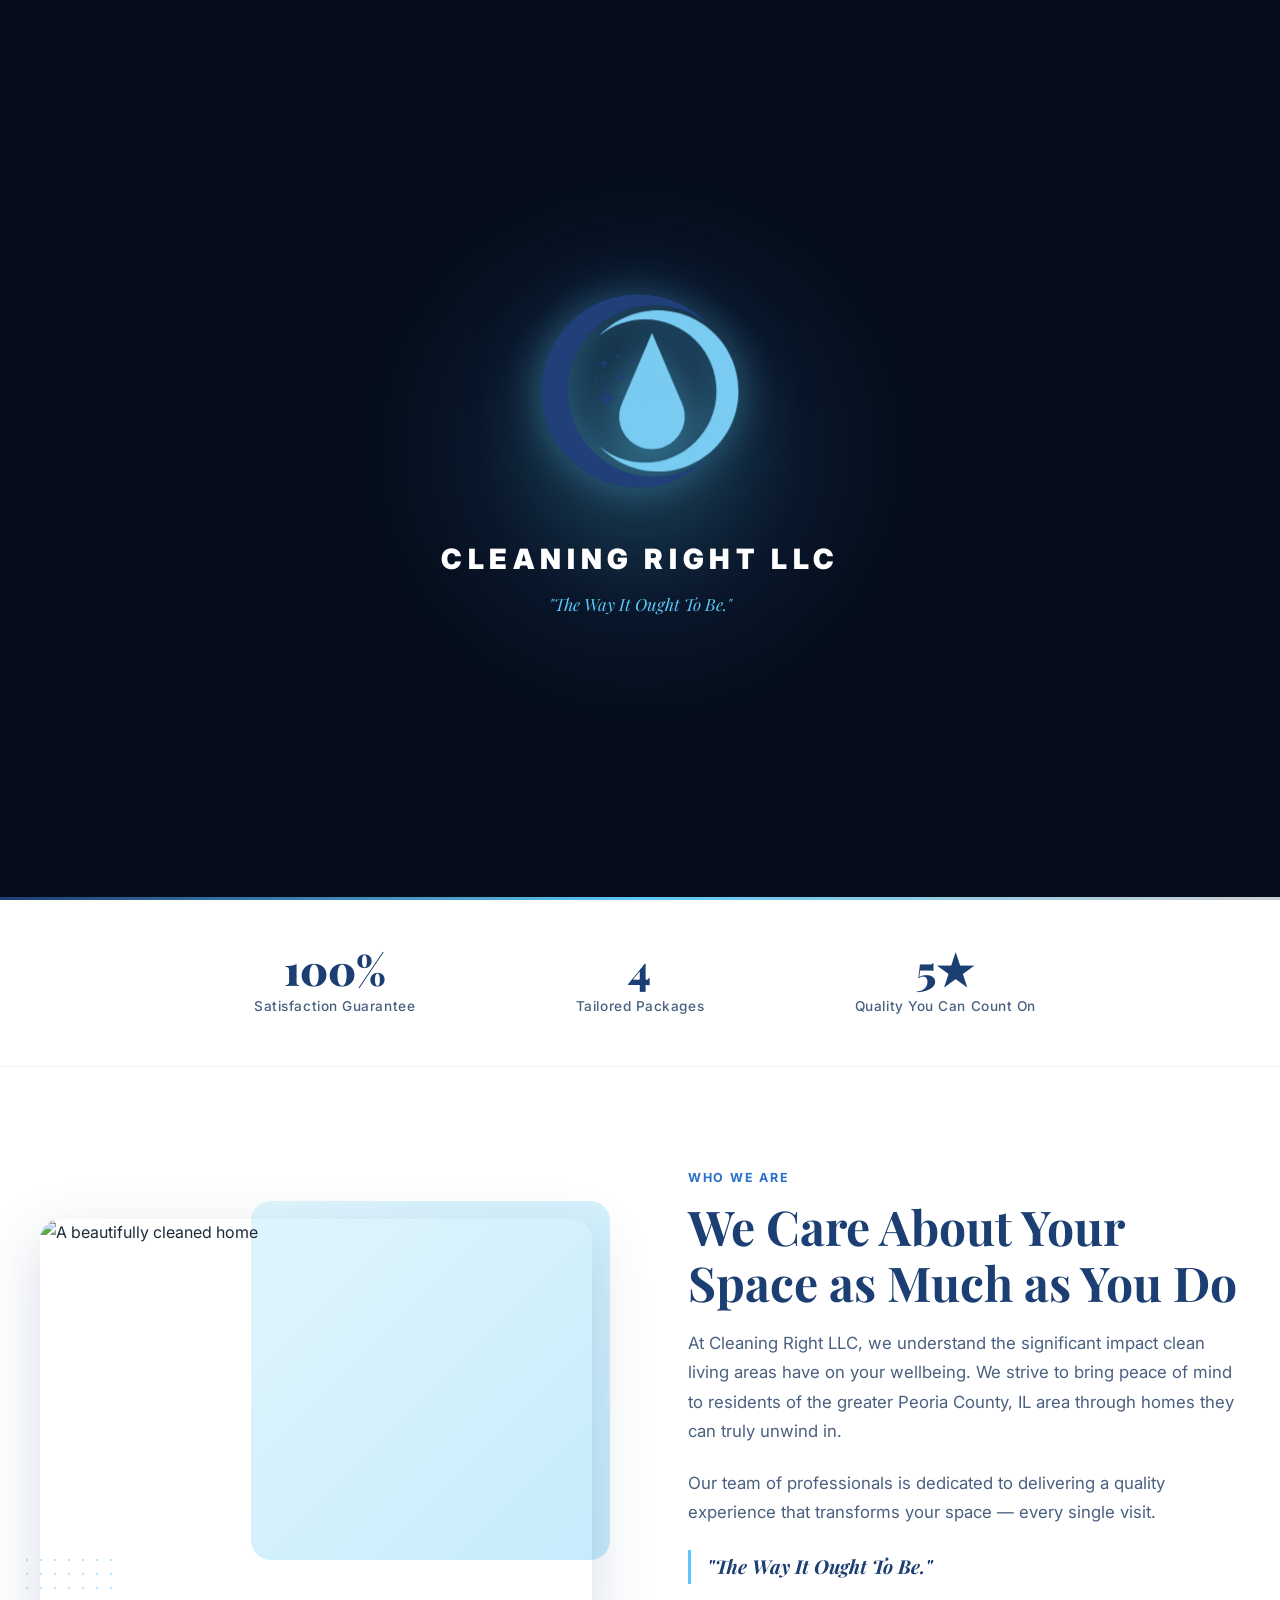
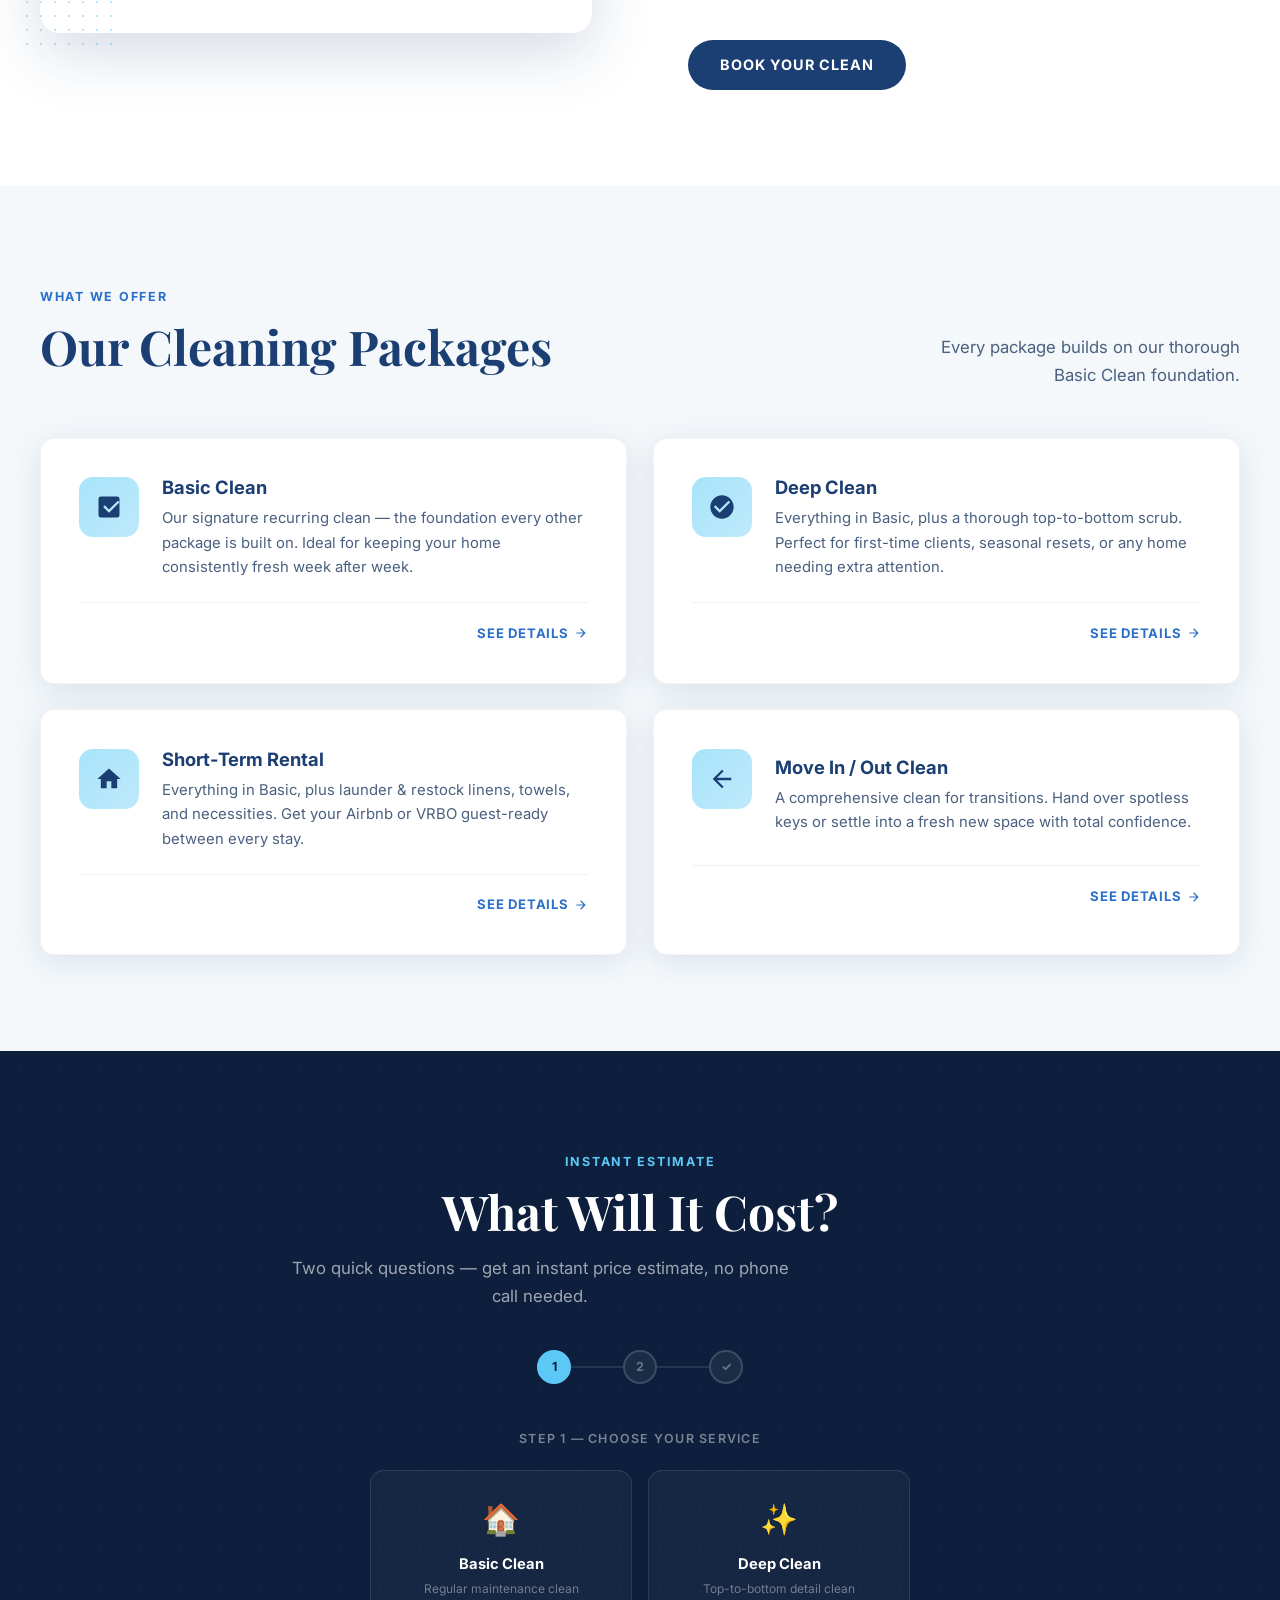
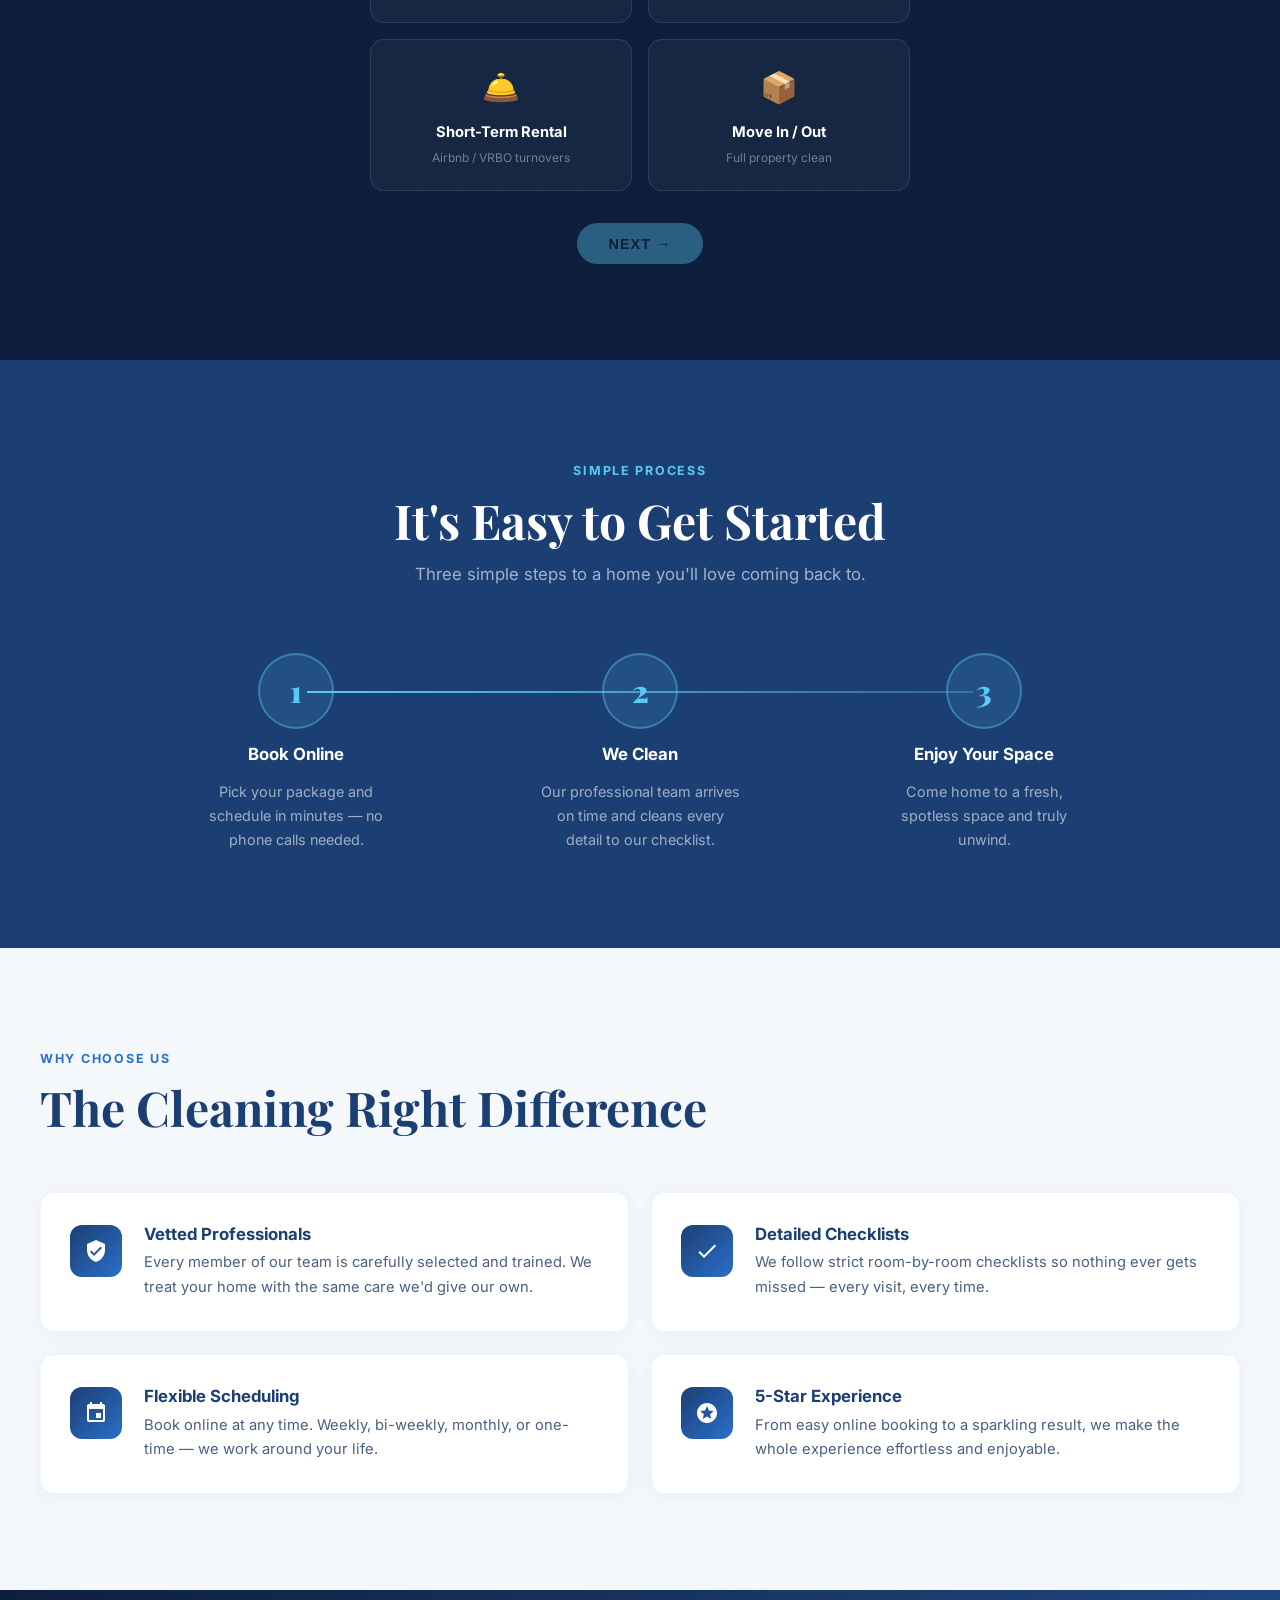
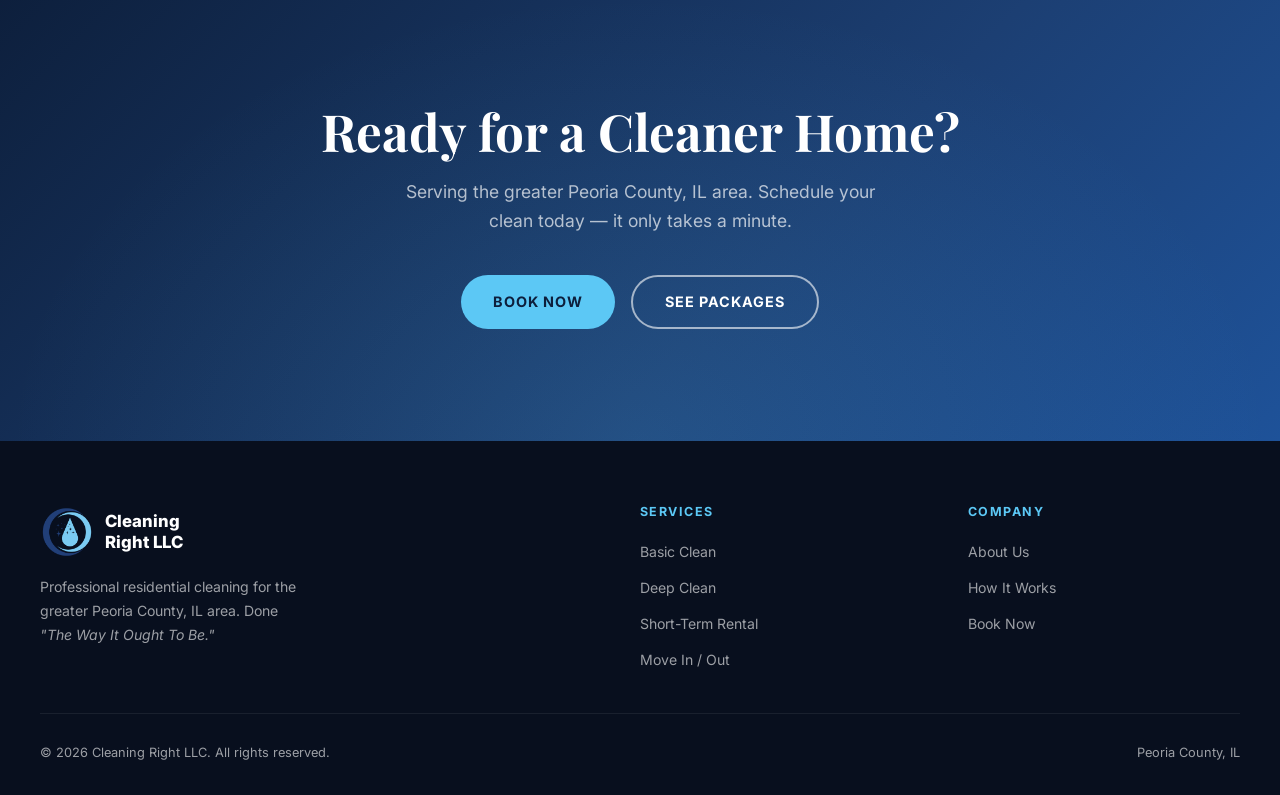
==== commit 3489f3dd: "Add instant quote calculator section 3-step wizard: pick service → pick bedrooms/bathrooms → animate" ====
--- a/index.html
+++ b/index.html
@@ -608,6 +608,167 @@
       .stat-number { font-size: 1.5rem; }
       .stat-label  { font-size: 0.65rem; }
     }
+
+    /* ══════════════════════════════════════════
+       QUOTE CALCULATOR
+    ══════════════════════════════════════════ */
+    .quote-section {
+      background: var(--navy-dark);
+      padding: 6rem 2rem;
+      position: relative;
+      overflow: hidden;
+    }
+    .quote-section::before {
+      content: '';
+      position: absolute; inset: 0;
+      background-image: radial-gradient(rgba(92,200,245,0.05) 1px, transparent 1px);
+      background-size: 40px 40px;
+      pointer-events: none;
+    }
+    .quote-inner {
+      max-width: 720px;
+      margin: 0 auto;
+      position: relative; z-index: 1;
+      text-align: center;
+    }
+    .quote-inner .section-title { color: var(--white); }
+    .quote-inner .section-sub   { color: rgba(255,255,255,0.6); margin-bottom: 2.5rem; }
+
+    /* Step indicator */
+    .qc-indicator {
+      display: flex; align-items: center; justify-content: center;
+      gap: 0; margin-bottom: 2.8rem;
+    }
+    .qc-dot {
+      width: 34px; height: 34px; border-radius: 50%;
+      border: 2px solid rgba(255,255,255,0.15);
+      background: rgba(255,255,255,0.06);
+      color: rgba(255,255,255,0.35);
+      font-size: 0.78rem; font-weight: 700;
+      display: flex; align-items: center; justify-content: center;
+      transition: all 0.35s;
+    }
+    .qc-dot.active { background: var(--sky); border-color: var(--sky); color: var(--navy-dark); }
+    .qc-dot.done   { background: rgba(92,200,245,0.18); border-color: var(--sky); color: var(--sky); }
+    .qc-line {
+      width: 52px; height: 2px;
+      background: rgba(255,255,255,0.1);
+      transition: background 0.35s;
+    }
+    .qc-line.done { background: var(--sky); }
+
+    /* Panels */
+    .qc-panel { display: none; }
+    .qc-panel.active { display: block; animation: panelIn 0.32s ease both; }
+    @keyframes panelIn {
+      from { opacity: 0; transform: translateY(14px); }
+      to   { opacity: 1; transform: translateY(0); }
+    }
+    .qc-sublabel {
+      color: rgba(255,255,255,0.45);
+      font-size: 0.78rem; font-weight: 600;
+      letter-spacing: 0.1em; text-transform: uppercase;
+      margin-bottom: 1.3rem;
+    }
+
+    /* Service cards */
+    .qc-cards {
+      display: grid; grid-template-columns: repeat(2,1fr);
+      gap: 1rem; max-width: 540px; margin: 0 auto;
+    }
+    .qc-card {
+      background: rgba(255,255,255,0.04);
+      border: 1.5px solid rgba(255,255,255,0.1);
+      border-radius: var(--radius);
+      padding: 1.4rem 1rem;
+      cursor: pointer;
+      transition: all 0.2s;
+      text-align: center;
+    }
+    .qc-card:hover {
+      background: rgba(92,200,245,0.08);
+      border-color: rgba(92,200,245,0.4);
+      transform: translateY(-2px);
+    }
+    .qc-card.selected {
+      background: rgba(92,200,245,0.14);
+      border-color: var(--sky);
+      box-shadow: 0 0 0 3px rgba(92,200,245,0.12);
+    }
+    .qc-card-icon  { font-size: 1.9rem; display: block; margin-bottom: 0.5rem; }
+    .qc-card-name  { color: var(--white); font-weight: 700; font-size: 0.92rem; display: block; }
+    .qc-card-desc  { color: rgba(255,255,255,0.4); font-size: 0.75rem; margin-top: 0.2rem; display: block; }
+
+    /* Pills */
+    .qc-pills {
+      display: flex; flex-wrap: wrap;
+      justify-content: center; gap: 0.55rem;
+      margin-bottom: 1.4rem;
+    }
+    .qc-pill {
+      padding: 0.52rem 1.25rem; border-radius: 50px;
+      border: 1.5px solid rgba(255,255,255,0.14);
+      background: rgba(255,255,255,0.04);
+      color: rgba(255,255,255,0.6);
+      font-weight: 600; font-size: 0.88rem;
+      cursor: pointer; transition: all 0.18s;
+      font-family: 'Inter', sans-serif;
+    }
+    .qc-pill:hover  { border-color: rgba(92,200,245,0.5); color: var(--white); }
+    .qc-pill.selected { background: var(--sky); border-color: var(--sky); color: var(--navy-dark); }
+
+    /* Nav buttons */
+    .qc-nav { display: flex; justify-content: center; gap: 0.8rem; margin-top: 2rem; }
+    .qc-nav .btn[disabled] { opacity: 0.38; cursor: not-allowed; pointer-events: none; }
+
+    /* Result */
+    .qc-result-box {
+      background: rgba(255,255,255,0.04);
+      border: 1px solid rgba(92,200,245,0.25);
+      border-radius: 20px;
+      padding: 2.8rem 2rem;
+      max-width: 460px; margin: 0 auto;
+    }
+    .qc-res-service {
+      color: var(--sky); font-size: 0.8rem; font-weight: 700;
+      letter-spacing: 0.1em; text-transform: uppercase; margin-bottom: 0.35rem;
+    }
+    .qc-res-details {
+      color: rgba(255,255,255,0.45); font-size: 0.88rem; margin-bottom: 1.5rem;
+    }
+    .qc-price {
+      font-family: 'Playfair Display', serif;
+      font-size: 3.4rem; font-weight: 700;
+      color: var(--white); line-height: 1;
+      margin-bottom: 0.5rem;
+      animation: priceReveal 0.55s cubic-bezier(0.16, 1.4, 0.3, 1) both;
+    }
+    @keyframes priceReveal {
+      from { opacity: 0; transform: scale(0.65); }
+      to   { opacity: 1; transform: scale(1); }
+    }
+    .qc-price-note {
+      color: rgba(255,255,255,0.35); font-size: 0.78rem; margin-bottom: 2rem;
+    }
+    .qc-res-actions { display: flex; gap: 0.8rem; justify-content: center; flex-wrap: wrap; }
+    .qc-restart {
+      display: block; margin: 1.4rem auto 0;
+      background: none; border: none;
+      color: rgba(255,255,255,0.35); font-size: 0.8rem;
+      font-family: 'Inter', sans-serif;
+      cursor: pointer; text-decoration: underline;
+      text-underline-offset: 3px; transition: color 0.2s;
+    }
+    .qc-restart:hover { color: rgba(255,255,255,0.65); }
+
+    @media (max-width: 600px) {
+      .quote-section { padding: 4rem 1.25rem; }
+      .qc-cards { grid-template-columns: repeat(2,1fr); gap: 0.7rem; }
+      .qc-card { padding: 1rem 0.7rem; }
+      .qc-card-icon { font-size: 1.5rem; }
+      .qc-price { font-size: 2.6rem; }
+      .qc-result-box { padding: 2rem 1.25rem; }
+    }
   </style>
 </head>
 <body>
@@ -690,6 +851,7 @@
     <ul class="nav-links">
       <li><a href="#about">About</a></li>
       <li><a href="#services">Services</a></li>
+      <li><a href="#quote">Get a Quote</a></li>
       <li><a href="#how">How It Works</a></li>
       <li><a href="https://app.squareup.com/appointments/book" target="_blank" class="btn btn-sky" style="padding:0.5rem 1.3rem;font-size:0.82rem;">Book Now</a></li>
     </ul>
@@ -825,6 +987,97 @@
     </div>
   </section>
 
+  <!-- ════════════════════════════════ QUOTE CALCULATOR ════════════════════════════════ -->
+  <section class="quote-section" id="quote">
+    <div class="quote-inner">
+      <span class="section-tag" style="color:var(--sky)">Instant Estimate</span>
+      <h2 class="section-title reveal">What Will It Cost?</h2>
+      <p class="section-sub reveal">Two quick questions — get an instant price estimate, no phone call needed.</p>
+
+      <!-- Step dots -->
+      <div class="qc-indicator">
+        <div class="qc-dot active" id="dot-1">1</div>
+        <div class="qc-line" id="line-1"></div>
+        <div class="qc-dot" id="dot-2">2</div>
+        <div class="qc-line" id="line-2"></div>
+        <div class="qc-dot" id="dot-3">✓</div>
+      </div>
+
+      <!-- Step 1: Service -->
+      <div class="qc-panel active" id="qc-step-1">
+        <p class="qc-sublabel">Step 1 — Choose your service</p>
+        <div class="qc-cards">
+          <div class="qc-card" data-service="basic" onclick="qcSelectService(this)">
+            <span class="qc-card-icon">🏠</span>
+            <span class="qc-card-name">Basic Clean</span>
+            <span class="qc-card-desc">Regular maintenance clean</span>
+          </div>
+          <div class="qc-card" data-service="deep" onclick="qcSelectService(this)">
+            <span class="qc-card-icon">✨</span>
+            <span class="qc-card-name">Deep Clean</span>
+            <span class="qc-card-desc">Top-to-bottom detail clean</span>
+          </div>
+          <div class="qc-card" data-service="str" onclick="qcSelectService(this)">
+            <span class="qc-card-icon">🛎️</span>
+            <span class="qc-card-name">Short-Term Rental</span>
+            <span class="qc-card-desc">Airbnb / VRBO turnovers</span>
+          </div>
+          <div class="qc-card" data-service="moveinout" onclick="qcSelectService(this)">
+            <span class="qc-card-icon">📦</span>
+            <span class="qc-card-name">Move In / Out</span>
+            <span class="qc-card-desc">Full property clean</span>
+          </div>
+        </div>
+        <div class="qc-nav">
+          <button class="btn btn-sky" id="step1-next" onclick="qcGoStep(2)" disabled>Next →</button>
+        </div>
+      </div>
+
+      <!-- Step 2: Home size -->
+      <div class="qc-panel" id="qc-step-2">
+        <p class="qc-sublabel">Step 2 — How big is your home?</p>
+
+        <p style="color:rgba(255,255,255,0.45);font-size:0.82rem;font-weight:600;margin-bottom:0.7rem;">Bedrooms</p>
+        <div class="qc-pills" id="bed-pills">
+          <div class="qc-pill" data-val="1" onclick="qcPill(this,'beds')">1 bed</div>
+          <div class="qc-pill" data-val="2" onclick="qcPill(this,'beds')">2 beds</div>
+          <div class="qc-pill" data-val="3" onclick="qcPill(this,'beds')">3 beds</div>
+          <div class="qc-pill" data-val="4" onclick="qcPill(this,'beds')">4 beds</div>
+          <div class="qc-pill" data-val="5" onclick="qcPill(this,'beds')">5+ beds</div>
+        </div>
+
+        <p style="color:rgba(255,255,255,0.45);font-size:0.82rem;font-weight:600;margin-bottom:0.7rem;margin-top:0.4rem;">Bathrooms</p>
+        <div class="qc-pills" id="bath-pills">
+          <div class="qc-pill" data-val="1" onclick="qcPill(this,'baths')">1 bath</div>
+          <div class="qc-pill" data-val="2" onclick="qcPill(this,'baths')">2 baths</div>
+          <div class="qc-pill" data-val="3" onclick="qcPill(this,'baths')">3 baths</div>
+          <div class="qc-pill" data-val="4" onclick="qcPill(this,'baths')">4+ baths</div>
+        </div>
+
+        <div class="qc-nav">
+          <button class="btn btn-outline-white" onclick="qcGoStep(1)">← Back</button>
+          <button class="btn btn-sky" id="step2-next" onclick="qcShowResult()" disabled>See My Estimate →</button>
+        </div>
+      </div>
+
+      <!-- Result -->
+      <div class="qc-panel" id="qc-result">
+        <div class="qc-result-box">
+          <div class="qc-res-service" id="res-service"></div>
+          <div class="qc-res-details" id="res-details"></div>
+          <div class="qc-price" id="res-price"></div>
+          <div class="qc-price-note">Estimated range · Final price confirmed at booking</div>
+          <div class="qc-res-actions">
+            <a href="https://app.squareup.com/appointments/book" target="_blank" class="btn btn-sky">Book Now</a>
+            <a href="#" class="btn btn-outline-white">Request a Quote</a>
+          </div>
+        </div>
+        <button class="qc-restart" onclick="qcRestart()">← Start over</button>
+      </div>
+
+    </div>
+  </section>
+
   <!-- ════════════════════════════════ HOW IT WORKS ════════════════════════════════ -->
   <section class="how" id="how">
     <div class="how-inner">
@@ -994,6 +1247,77 @@
         nav.classList.remove('menu-open');
       });
     });
+
+    /* ── Quote Calculator ── */
+    const qcState = { service: null, beds: null, baths: null };
+
+    const qcPricing = {
+      basic:     { name: 'Basic Clean',       base: [95,  130, 165, 200, 240] },
+      deep:      { name: 'Deep Clean',        base: [160, 215, 275, 335, 400] },
+      str:       { name: 'Short-Term Rental', base: [120, 155, 195, 235, 280] },
+      moveinout: { name: 'Move In / Out',     base: [185, 240, 305, 370, 440] },
+    };
+
+    function qcSelectService(card) {
+      document.querySelectorAll('.qc-card').forEach(c => c.classList.remove('selected'));
+      card.classList.add('selected');
+      qcState.service = card.dataset.service;
+      document.getElementById('step1-next').disabled = false;
+    }
+
+    function qcPill(pill, type) {
+      const groupId = type === 'beds' ? 'bed-pills' : 'bath-pills';
+      document.querySelectorAll(`#${groupId} .qc-pill`).forEach(p => p.classList.remove('selected'));
+      pill.classList.add('selected');
+      qcState[type] = parseInt(pill.dataset.val);
+      if (qcState.beds && qcState.baths) document.getElementById('step2-next').disabled = false;
+    }
+
+    function qcGoStep(n) {
+      document.querySelectorAll('.qc-panel').forEach(p => p.classList.remove('active'));
+      document.getElementById(n === 1 ? 'qc-step-1' : 'qc-step-2').classList.add('active');
+      qcUpdateDots(n);
+    }
+
+    function qcUpdateDots(step) {
+      [1,2,3].forEach(i => {
+        const d = document.getElementById(`dot-${i}`);
+        d.classList.remove('active','done');
+        if (i < step) d.classList.add('done');
+        else if (i === step) d.classList.add('active');
+      });
+      [1,2].forEach(i => {
+        document.getElementById(`line-${i}`).classList.toggle('done', i < step);
+      });
+    }
+
+    function qcShowResult() {
+      const svc  = qcPricing[qcState.service];
+      const idx  = Math.min(qcState.beds, 5) - 1;
+      const bathAdd = Math.max(0, qcState.baths - 1) * 25;
+      const low  = svc.base[idx] + bathAdd;
+      const high = Math.round(low * 1.18 / 5) * 5;
+      const beds = qcState.beds, baths = qcState.baths;
+      document.getElementById('res-service').textContent = svc.name;
+      document.getElementById('res-details').textContent =
+        `${beds} bedroom${beds > 1 ? 's' : ''} · ${baths} bathroom${baths > 1 ? 's' : ''}`;
+      // re-trigger animation by cloning node
+      const priceEl = document.getElementById('res-price');
+      const clone = priceEl.cloneNode(true);
+      clone.textContent = `$${low} – $${high}`;
+      priceEl.replaceWith(clone);
+      document.querySelectorAll('.qc-panel').forEach(p => p.classList.remove('active'));
+      document.getElementById('qc-result').classList.add('active');
+      qcUpdateDots(3);
+    }
+
+    function qcRestart() {
+      qcState.service = null; qcState.beds = null; qcState.baths = null;
+      document.querySelectorAll('.qc-card, .qc-pill').forEach(el => el.classList.remove('selected'));
+      document.getElementById('step1-next').disabled = true;
+      document.getElementById('step2-next').disabled = true;
+      qcGoStep(1);
+    }
 
     /* ── Floating bubbles ── */
     const bubbleData = [
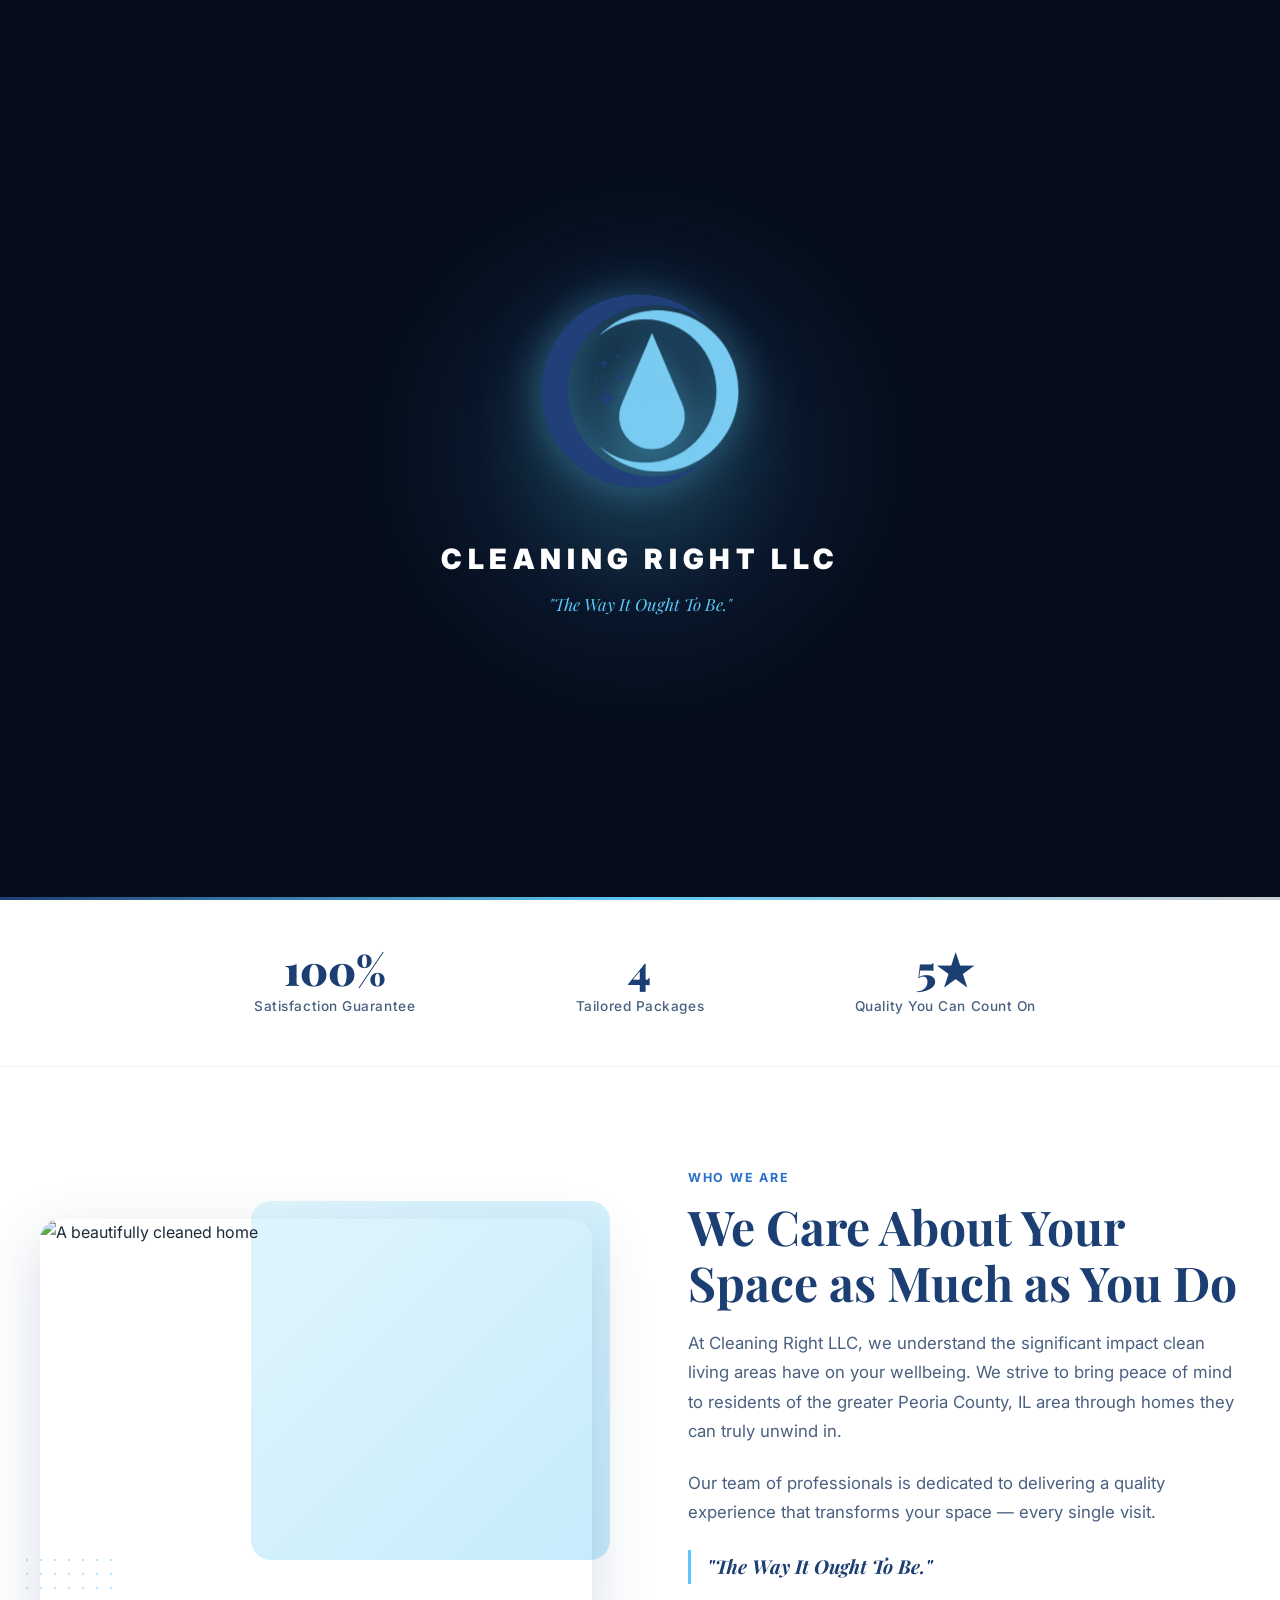
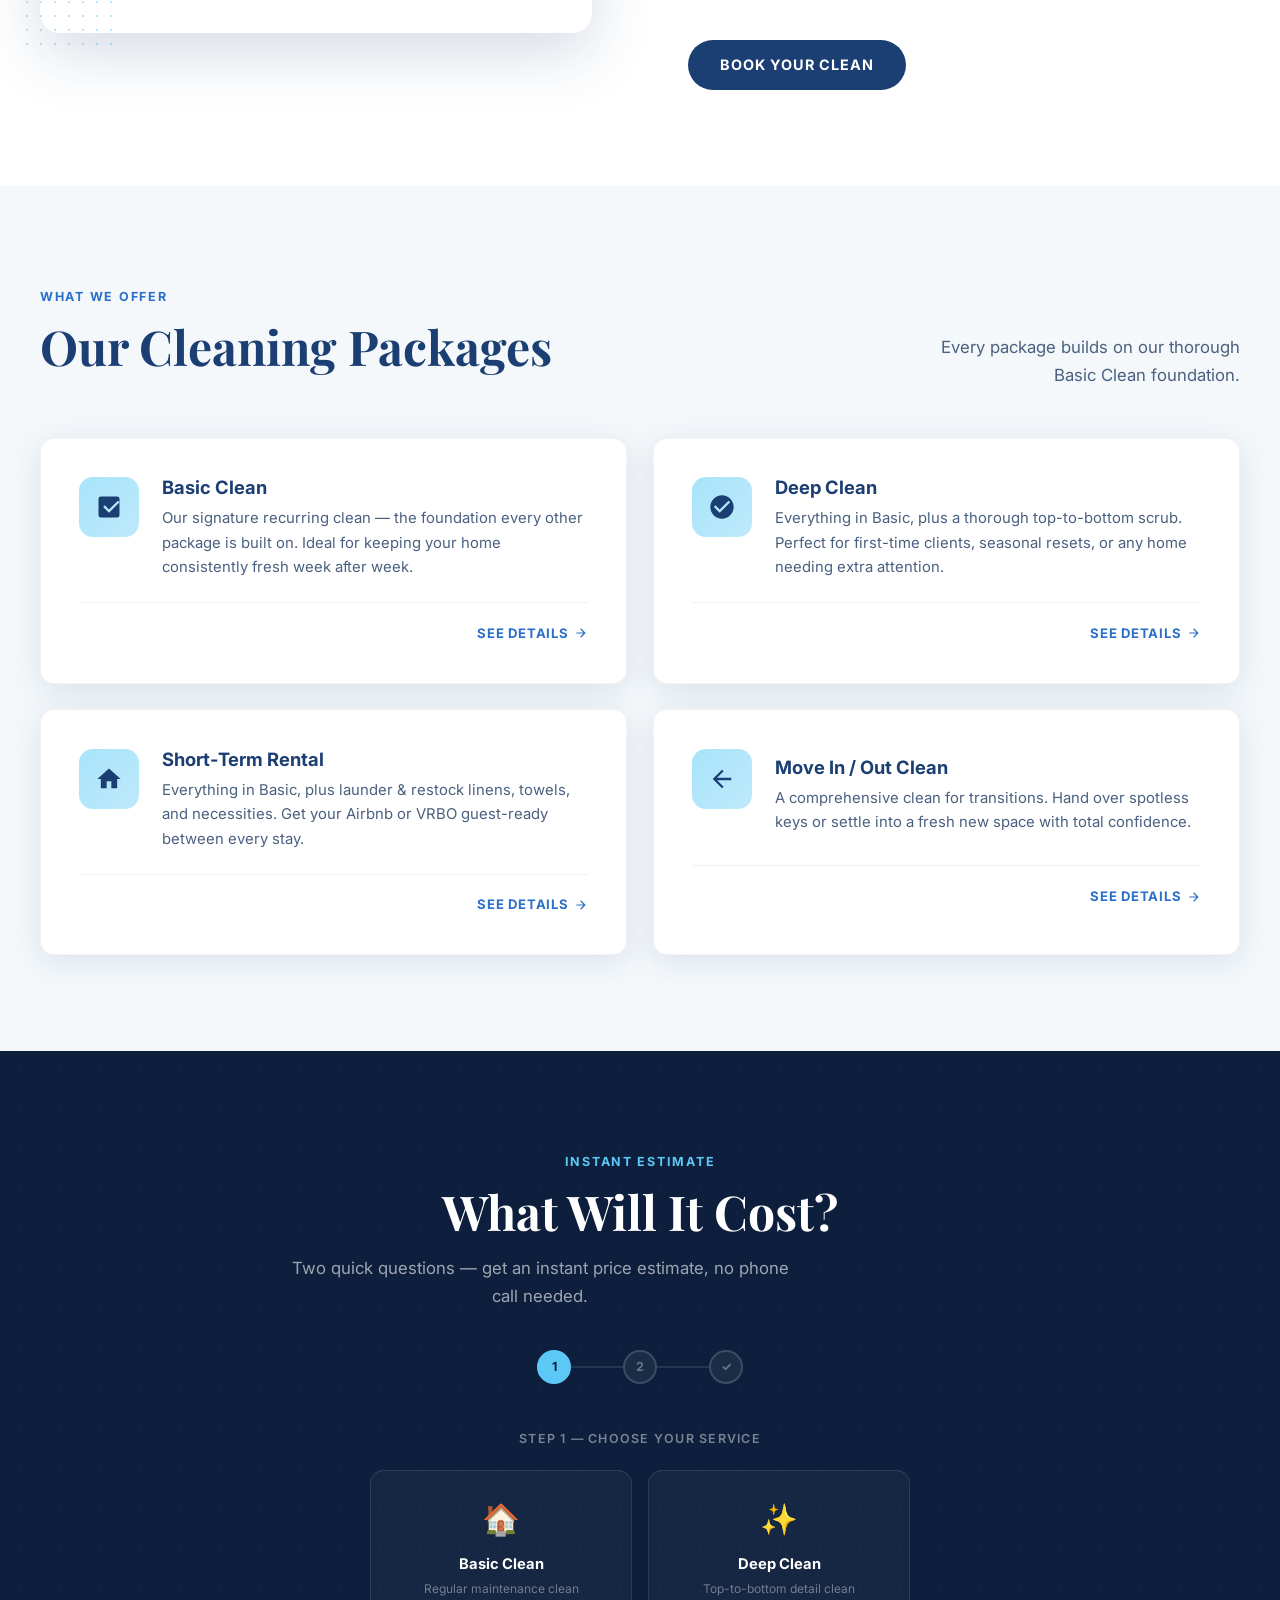
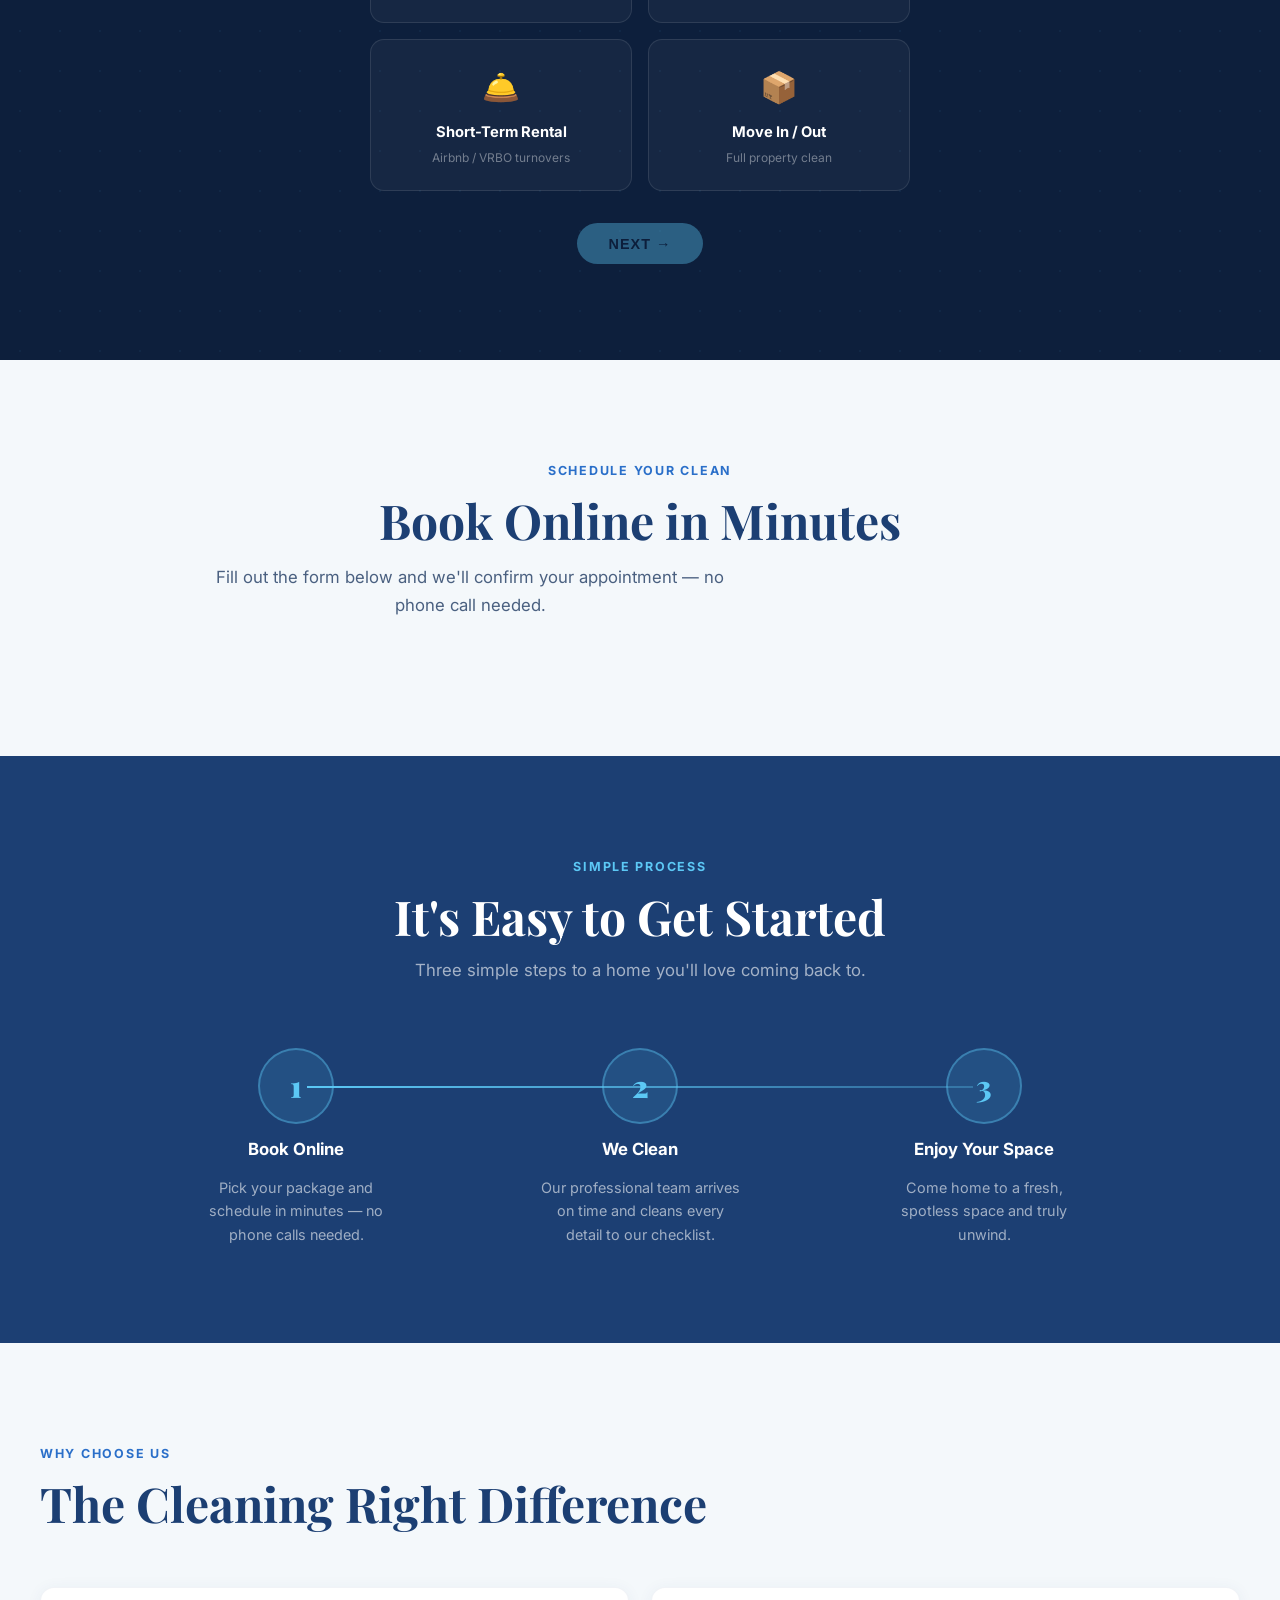
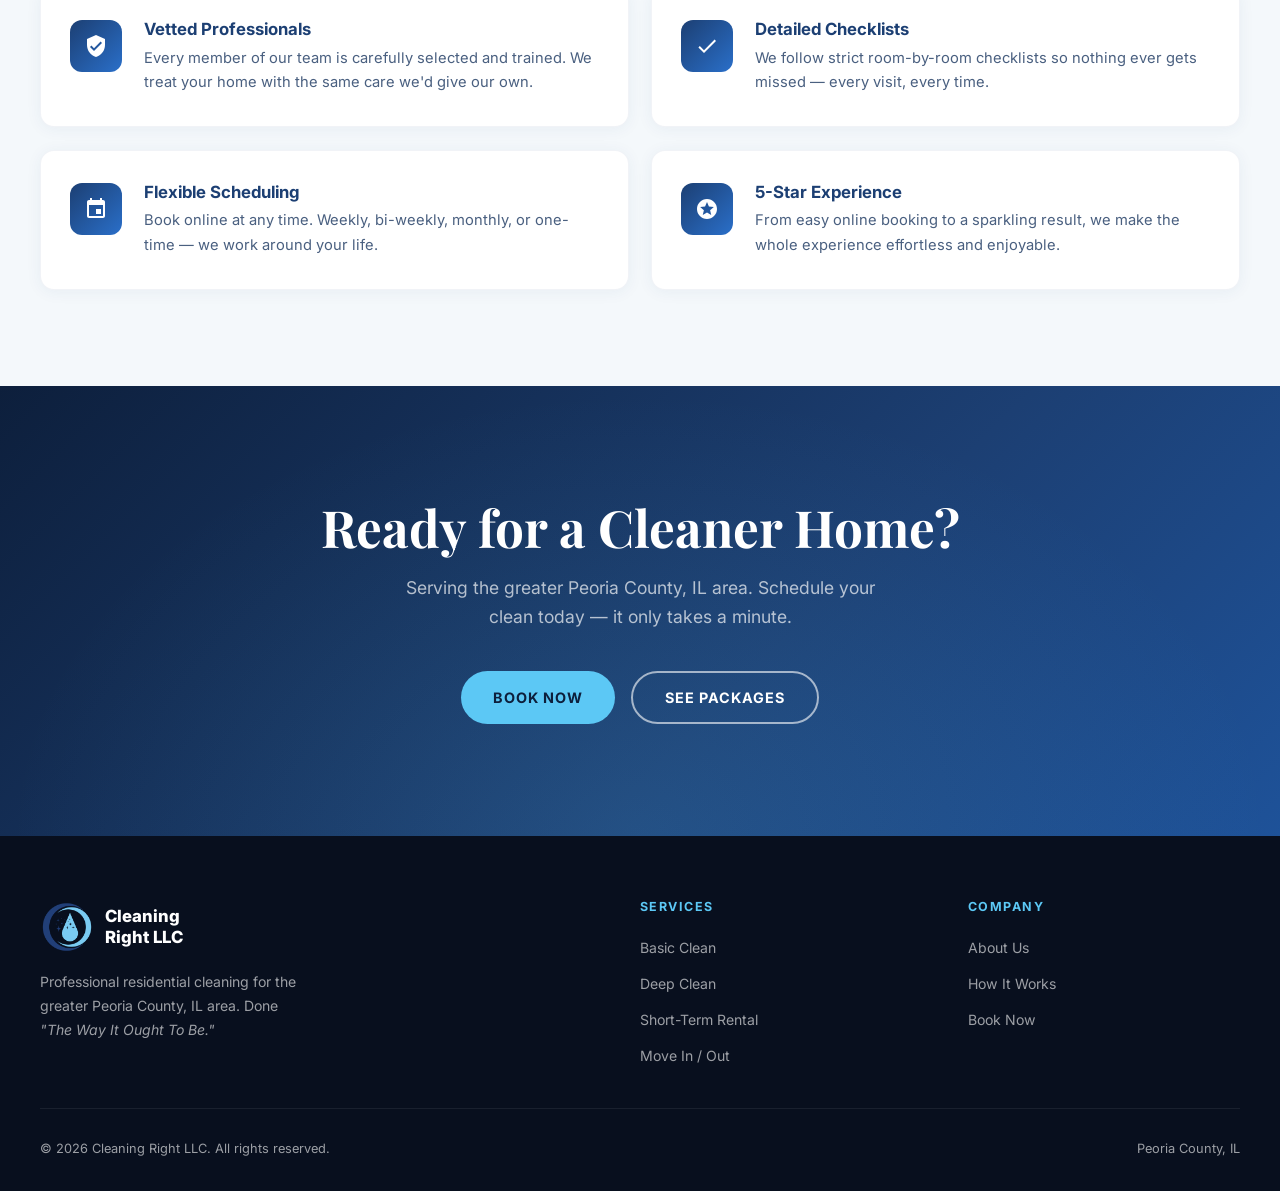
==== commit 86e72f86: "Embed Jobber booking form, replace Square buttons Added dedicated Book Now section with embedded Job" ====
--- a/index.html
+++ b/index.html
@@ -427,6 +427,24 @@
     .service-link svg { width: 14px; height: 14px; fill: var(--blue); }
     .service-link:hover { gap: 9px; }
 
+    /* ── JOBBER BOOKING SECTION ── */
+    .booking-section {
+      background: var(--off-white);
+      padding: 6rem 2rem;
+    }
+    .booking-inner {
+      max-width: 860px;
+      margin: 0 auto;
+      text-align: center;
+    }
+    .booking-inner .section-sub {
+      margin-bottom: 2.5rem;
+    }
+    /* keep the Jobber iframe from overflowing on mobile */
+    #54c10acd-064c-437a-b4e8-c0a1b3b11328-4740297 iframe {
+      max-width: 100% !important;
+    }
+
     /* ── HOW IT WORKS ── */
     .how { background: var(--navy); padding: 6rem 2rem; }
     .how-inner { max-width: 1000px; margin: 0 auto; text-align: center; }
@@ -853,7 +871,7 @@
       <li><a href="#services">Services</a></li>
       <li><a href="#quote">Get a Quote</a></li>
       <li><a href="#how">How It Works</a></li>
-      <li><a href="https://app.squareup.com/appointments/book" target="_blank" class="btn btn-sky" style="padding:0.5rem 1.3rem;font-size:0.82rem;">Book Now</a></li>
+      <li><a href="#book" class="btn btn-sky" style="padding:0.5rem 1.3rem;font-size:0.82rem;">Book Now</a></li>
     </ul>
   </nav>
 
@@ -871,7 +889,7 @@
         Professional residential cleaning that brings real peace of mind — done <em>"The Way It Ought To Be."</em>
       </p>
       <div class="hero-actions">
-        <a href="https://app.squareup.com/appointments/book" target="_blank" class="btn btn-sky">
+        <a href="#book" target="_blank" class="btn btn-sky">
           <svg viewBox="0 0 24 24" style="width:16px;height:16px;fill:currentColor"><path d="M17 12h-5v5h5v-5zM16 1v2H8V1H6v2H5c-1.11 0-1.99.9-1.99 2L3 19c0 1.1.89 2 2 2h14c1.1 0 2-.9 2-2V5c0-1.1-.9-2-2-2h-1V1h-2zm3 18H5V8h14v11z"/></svg>
           Book a Clean
         </a>
@@ -921,7 +939,7 @@
           <p>Our team of professionals is dedicated to delivering a quality experience that transforms your space — every single visit.</p>
           <p class="about-tagline">"The Way It Ought To Be."</p>
           <br/>
-          <a href="https://app.squareup.com/appointments/book" target="_blank" class="btn btn-navy" style="margin-top:0.5rem;">Book Your Clean</a>
+          <a href="#book" target="_blank" class="btn btn-navy" style="margin-top:0.5rem;">Book Your Clean</a>
         </div>
       </div>
     </div>
@@ -1068,13 +1086,27 @@
           <div class="qc-price" id="res-price"></div>
           <div class="qc-price-note">Estimated range · Final price confirmed at booking</div>
           <div class="qc-res-actions">
-            <a href="https://app.squareup.com/appointments/book" target="_blank" class="btn btn-sky">Book Now</a>
+            <a href="#book" target="_blank" class="btn btn-sky">Book Now</a>
             <a href="#" class="btn btn-outline-white">Request a Quote</a>
           </div>
         </div>
         <button class="qc-restart" onclick="qcRestart()">← Start over</button>
       </div>
 
+    </div>
+  </section>
+
+  <!-- ════════════════════════════════ BOOK NOW ════════════════════════════════ -->
+  <section class="booking-section" id="book">
+    <div class="booking-inner">
+      <span class="section-tag">Schedule Your Clean</span>
+      <h2 class="section-title reveal">Book Online in Minutes</h2>
+      <p class="section-sub reveal">Fill out the form below and we'll confirm your appointment — no phone call needed.</p>
+
+      <!-- Jobber embedded booking form -->
+      <div id="54c10acd-064c-437a-b4e8-c0a1b3b11328-4740297"></div>
+      <link rel="stylesheet" href="https://d3ey4dbjkt2f6s.cloudfront.net/assets/external/work_request_embed.css" media="screen" />
+      <script src="https://d3ey4dbjkt2f6s.cloudfront.net/assets/static_link/work_request_embed_snippet.js" clienthub_id="54c10acd-064c-437a-b4e8-c0a1b3b11328-4740297" form_url="https://clienthub.getjobber.com/client_hubs/54c10acd-064c-437a-b4e8-c0a1b3b11328/public/work_request/embedded_work_request_form?form_id=4740297"></script>
     </div>
   </section>
 
@@ -1161,7 +1193,7 @@
       <h2>Ready for a Cleaner Home?</h2>
       <p>Serving the greater Peoria County, IL area. Schedule your clean today — it only takes a minute.</p>
       <div class="cta-actions">
-        <a href="https://app.squareup.com/appointments/book" target="_blank" class="btn btn-sky">Book Now</a>
+        <a href="#book" target="_blank" class="btn btn-sky">Book Now</a>
         <a href="#services" class="btn btn-outline-white">See Packages</a>
       </div>
     </div>
@@ -1191,7 +1223,7 @@
         <ul class="footer-links">
           <li><a href="#about">About Us</a></li>
           <li><a href="#how">How It Works</a></li>
-          <li><a href="https://app.squareup.com/appointments/book" target="_blank">Book Now</a></li>
+          <li><a href="#book" target="_blank">Book Now</a></li>
         </ul>
       </div>
     </div>
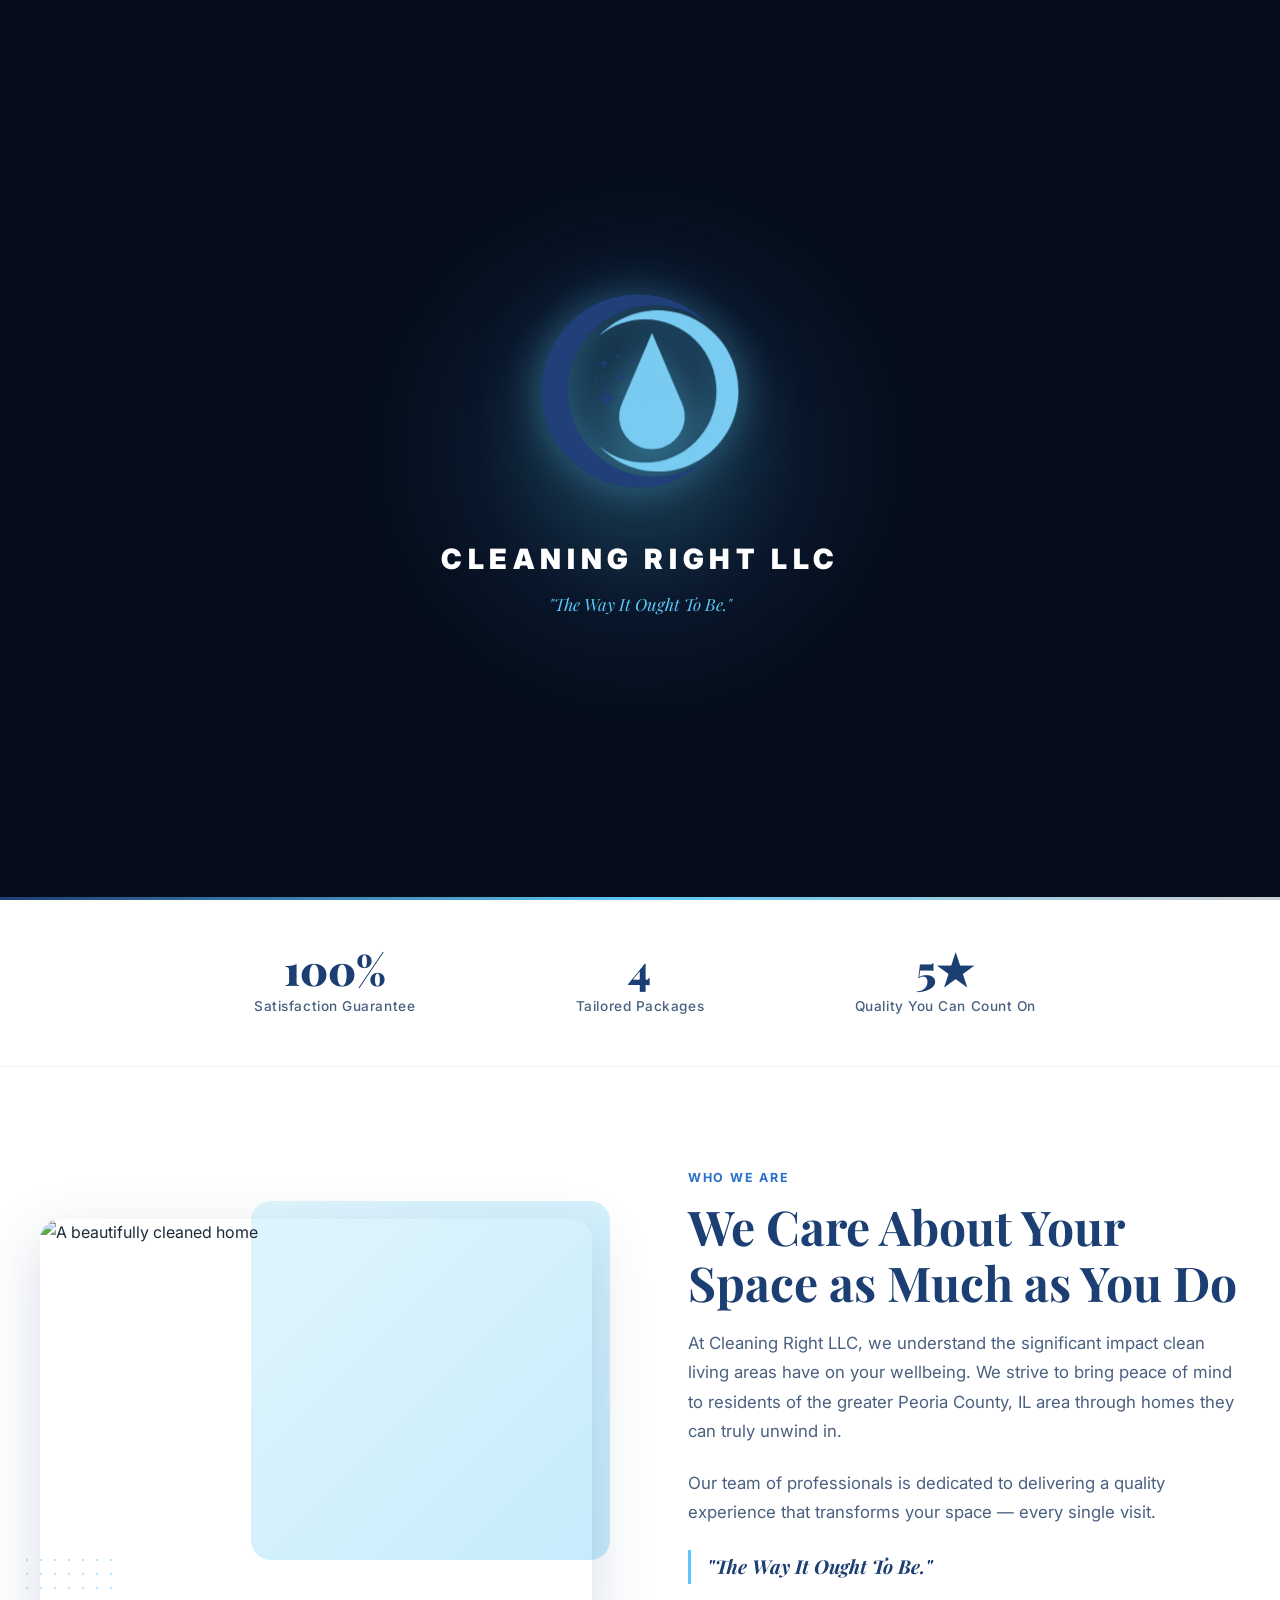
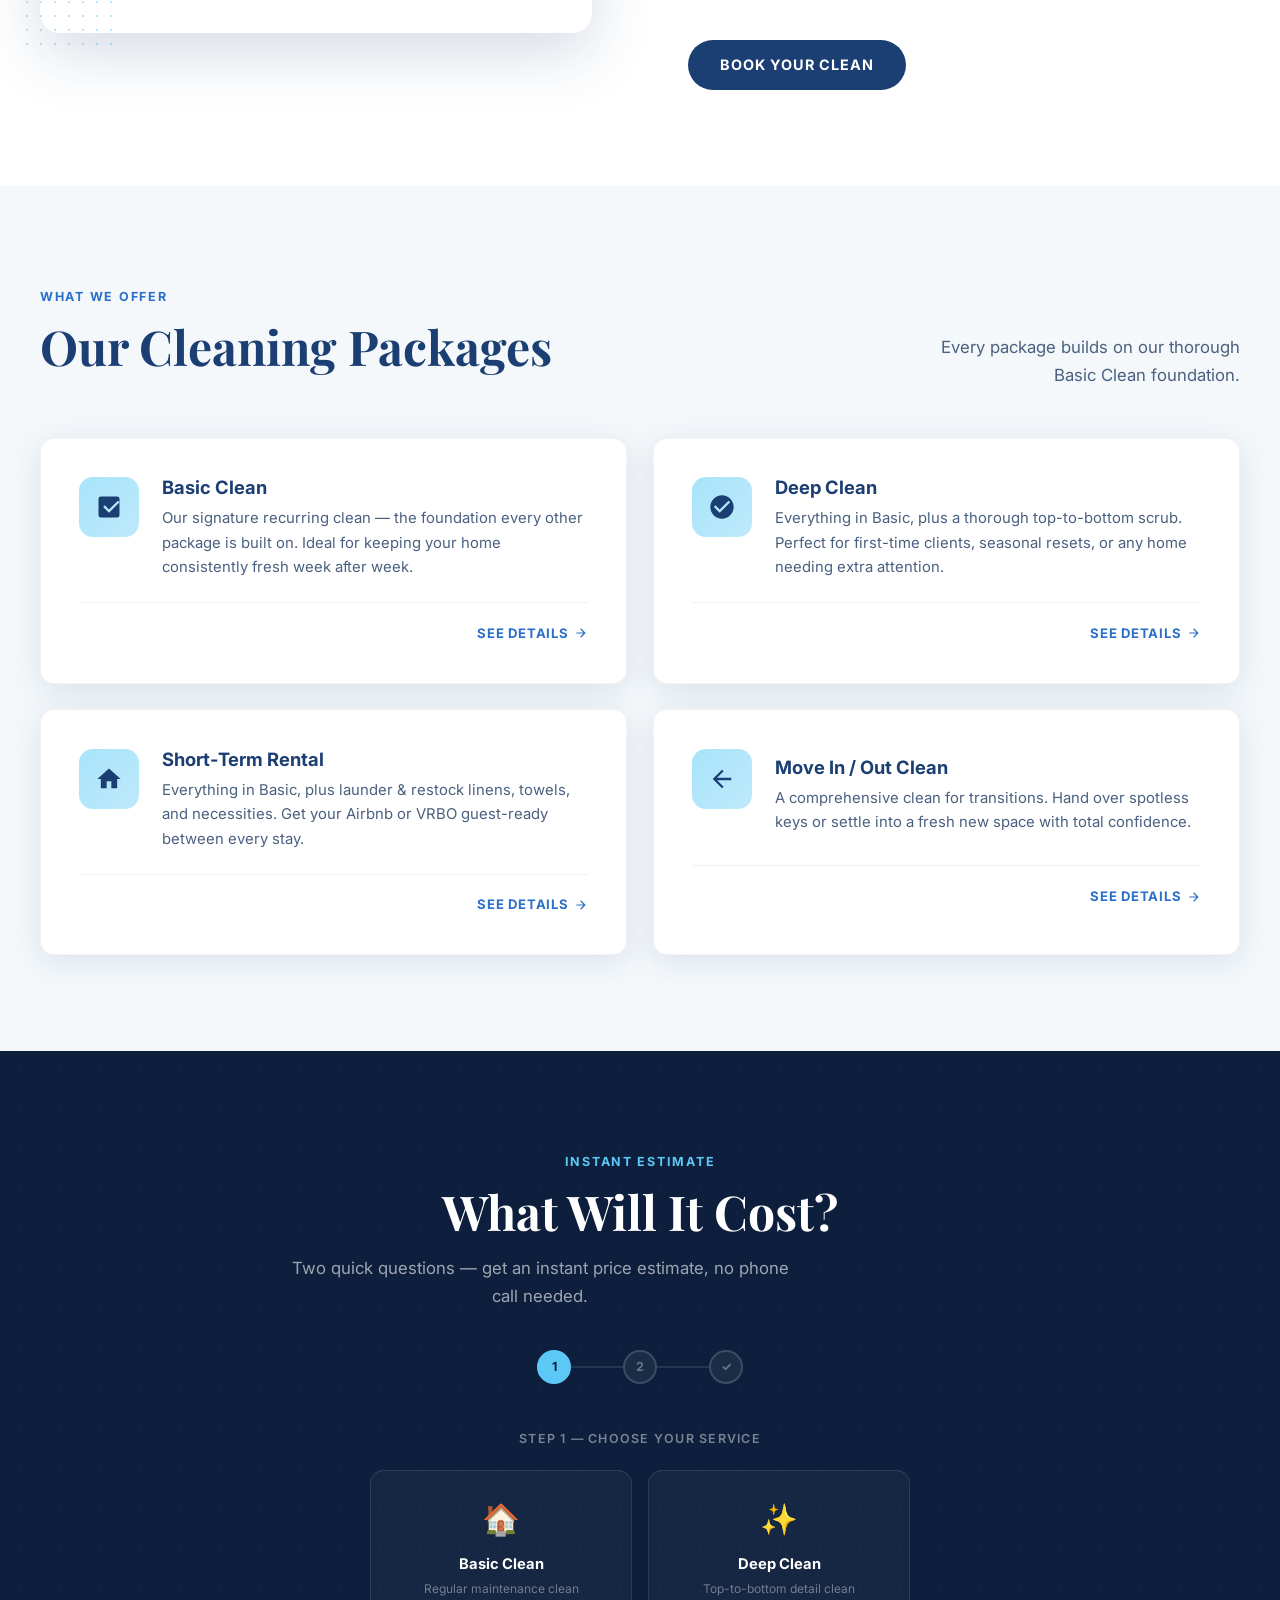
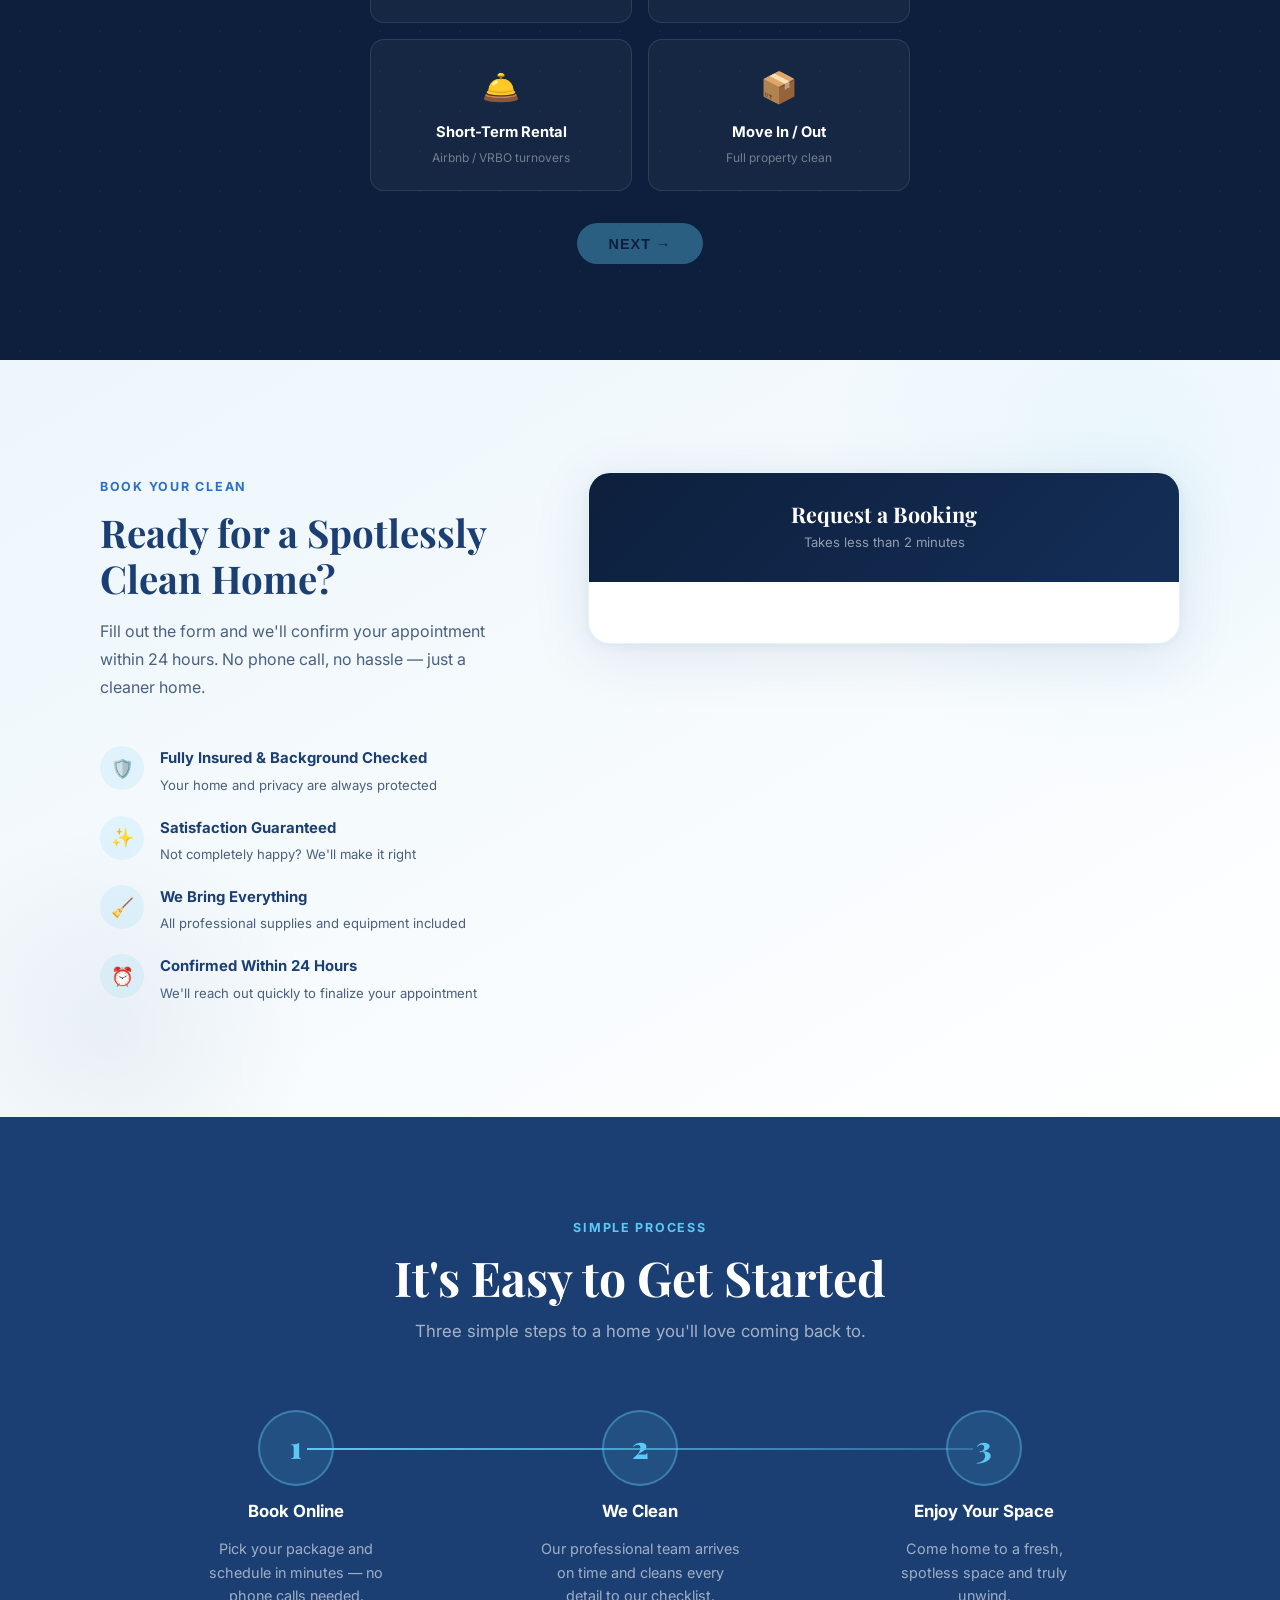
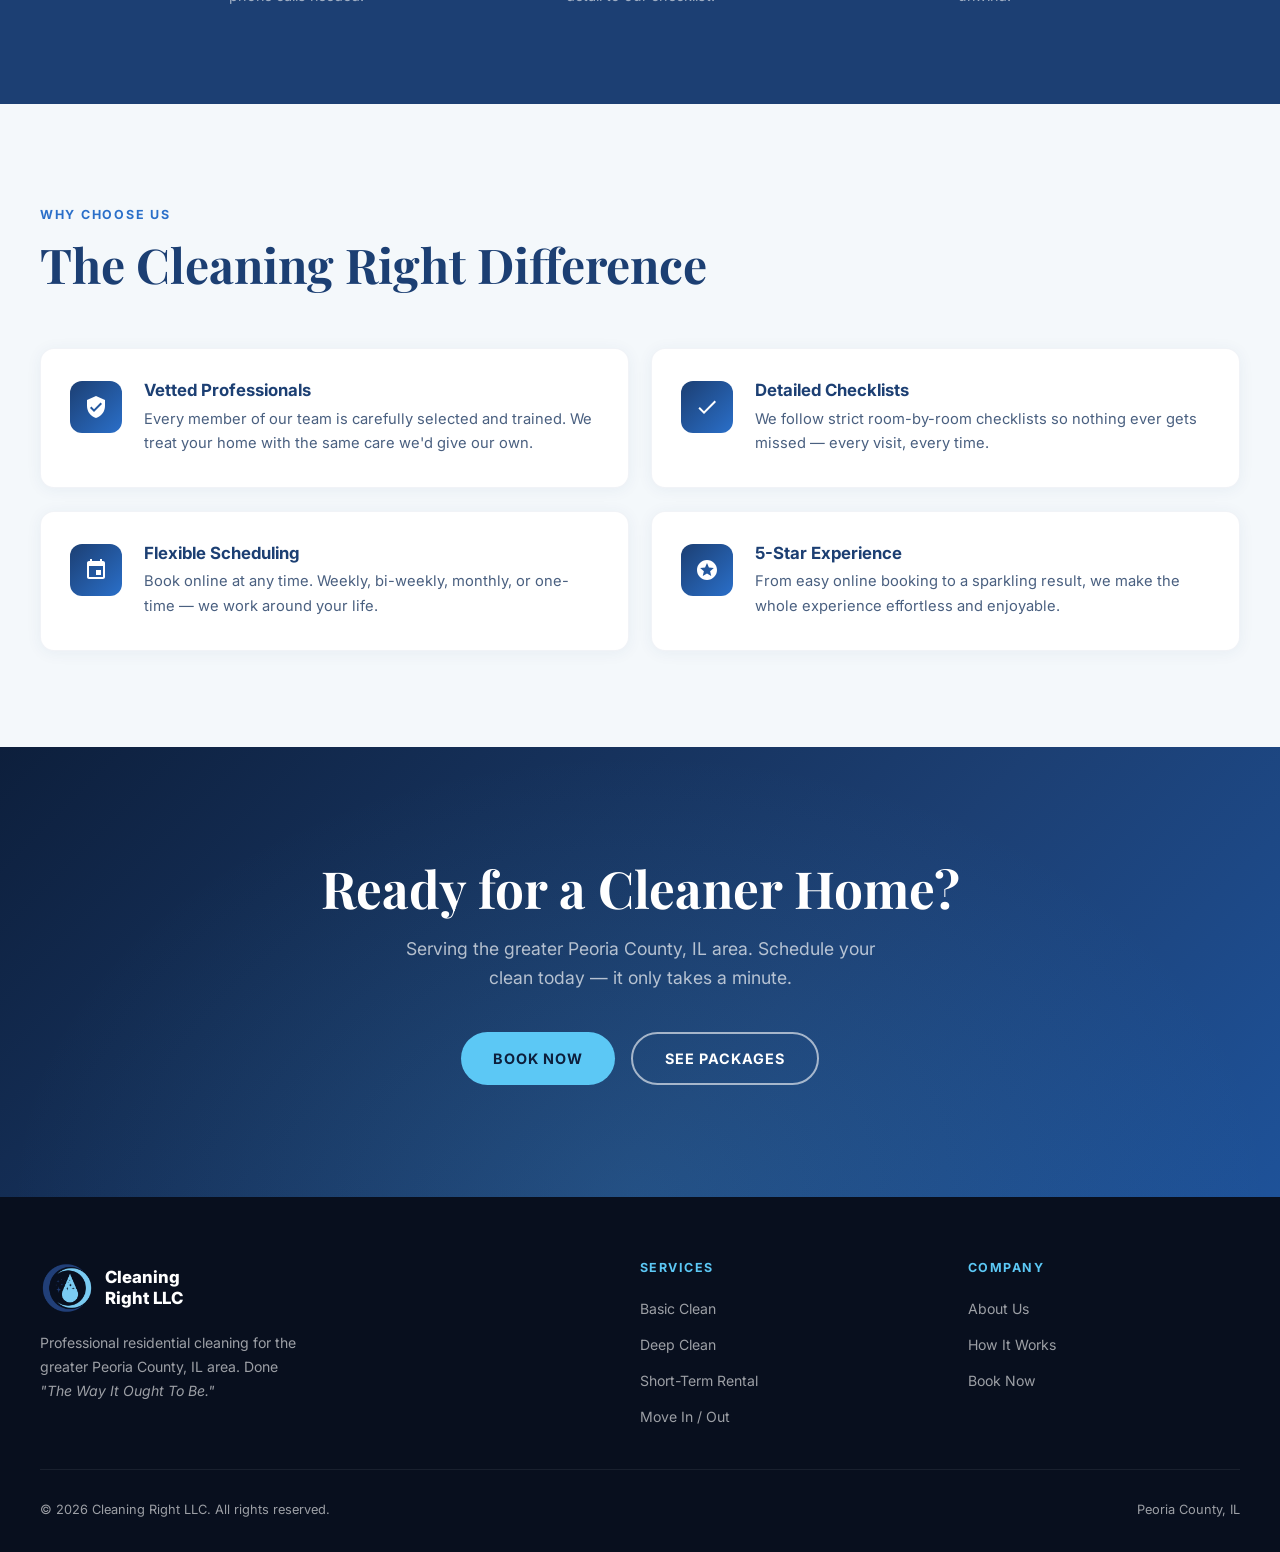
==== commit b974bf72: "Beautiful booking section + scroll-to-top fix on all pages - Redesigned booking section: two-column " ====
--- a/index.html
+++ b/index.html
@@ -427,22 +427,107 @@
     .service-link svg { width: 14px; height: 14px; fill: var(--blue); }
     .service-link:hover { gap: 9px; }
 
-    /* ── JOBBER BOOKING SECTION ── */
+    /* ══════════════════════════════════════════
+       BOOKING SECTION
+    ══════════════════════════════════════════ */
     .booking-section {
-      background: var(--off-white);
-      padding: 6rem 2rem;
+      background: linear-gradient(150deg, #edf6fc 0%, #f5fafd 45%, #ffffff 100%);
+      padding: 7rem 2rem;
+      position: relative;
+      overflow: hidden;
+    }
+    /* Soft decorative orbs */
+    .booking-section::before {
+      content: '';
+      position: absolute;
+      width: 650px; height: 650px; border-radius: 50%;
+      background: radial-gradient(circle, rgba(92,200,245,0.09) 0%, transparent 68%);
+      top: -200px; right: -180px; pointer-events: none;
+    }
+    .booking-section::after {
+      content: '';
+      position: absolute;
+      width: 420px; height: 420px; border-radius: 50%;
+      background: radial-gradient(circle, rgba(28,63,115,0.06) 0%, transparent 68%);
+      bottom: -120px; left: -100px; pointer-events: none;
     }
     .booking-inner {
-      max-width: 860px;
+      max-width: 1080px;
       margin: 0 auto;
+      display: grid;
+      grid-template-columns: 1fr 1.45fr;
+      gap: 5rem;
+      align-items: start;
+      position: relative; z-index: 1;
+    }
+    /* ── Left: copy + trust ── */
+    .booking-left {}
+    .booking-headline {
+      font-family: 'Playfair Display', serif;
+      font-size: clamp(1.9rem, 3vw, 2.7rem);
+      color: var(--navy);
+      line-height: 1.2;
+      margin-bottom: 1rem;
+    }
+    .booking-sub {
+      color: var(--muted);
+      font-size: 1rem;
+      line-height: 1.75;
+      margin-bottom: 2.8rem;
+    }
+    .booking-trust { display: flex; flex-direction: column; gap: 1.15rem; }
+    .trust-row     { display: flex; align-items: flex-start; gap: 1rem; }
+    .trust-icon {
+      width: 44px; height: 44px; border-radius: 50%; flex-shrink: 0;
+      background: rgba(92,200,245,0.13);
+      display: flex; align-items: center; justify-content: center;
+      font-size: 1.15rem;
+    }
+    .trust-text strong {
+      display: block; color: var(--navy);
+      font-weight: 700; font-size: 0.93rem;
+    }
+    .trust-text span { color: var(--muted); font-size: 0.82rem; }
+
+    /* ── Right: form card ── */
+    .booking-card {
+      background: var(--white);
+      border-radius: 22px;
+      box-shadow: 0 12px 60px rgba(28,63,115,0.10), 0 2px 12px rgba(28,63,115,0.06);
+      border: 1px solid rgba(92,200,245,0.18);
+      overflow: hidden;
+    }
+    .booking-card-header {
+      background: linear-gradient(135deg, var(--navy-dark) 0%, var(--navy-mid) 100%);
+      padding: 1.8rem 2rem;
       text-align: center;
     }
-    .booking-inner .section-sub {
-      margin-bottom: 2.5rem;
-    }
-    /* keep the Jobber iframe from overflowing on mobile */
+    .booking-card-header h3 {
+      font-family: 'Playfair Display', serif;
+      color: var(--white);
+      font-size: 1.35rem;
+      margin-bottom: 0.3rem;
+    }
+    .booking-card-header p {
+      color: rgba(255,255,255,0.55);
+      font-size: 0.82rem;
+    }
+    .booking-card-body {
+      padding: 1.8rem 2rem 2rem;
+    }
+    /* keep Jobber iframe from overflowing */
+    .booking-card-body iframe,
     #54c10acd-064c-437a-b4e8-c0a1b3b11328-4740297 iframe {
       max-width: 100% !important;
+    }
+
+    @media (max-width: 860px) {
+      .booking-inner {
+        grid-template-columns: 1fr;
+        gap: 3rem;
+      }
+      .booking-section { padding: 4.5rem 1.25rem; }
+      .booking-card-body { padding: 1.25rem; }
     }
 
     /* ── HOW IT WORKS ── */
@@ -1099,14 +1184,58 @@
   <!-- ════════════════════════════════ BOOK NOW ════════════════════════════════ -->
   <section class="booking-section" id="book">
     <div class="booking-inner">
-      <span class="section-tag">Schedule Your Clean</span>
-      <h2 class="section-title reveal">Book Online in Minutes</h2>
-      <p class="section-sub reveal">Fill out the form below and we'll confirm your appointment — no phone call needed.</p>
-
-      <!-- Jobber embedded booking form -->
-      <div id="54c10acd-064c-437a-b4e8-c0a1b3b11328-4740297"></div>
-      <link rel="stylesheet" href="https://d3ey4dbjkt2f6s.cloudfront.net/assets/external/work_request_embed.css" media="screen" />
-      <script src="https://d3ey4dbjkt2f6s.cloudfront.net/assets/static_link/work_request_embed_snippet.js" clienthub_id="54c10acd-064c-437a-b4e8-c0a1b3b11328-4740297" form_url="https://clienthub.getjobber.com/client_hubs/54c10acd-064c-437a-b4e8-c0a1b3b11328/public/work_request/embedded_work_request_form?form_id=4740297"></script>
+
+      <!-- Left: copy + trust signals -->
+      <div class="booking-left reveal">
+        <span class="section-tag">Book Your Clean</span>
+        <h2 class="booking-headline">Ready for a Spotlessly Clean Home?</h2>
+        <p class="booking-sub">Fill out the form and we'll confirm your appointment within 24 hours. No phone call, no hassle — just a cleaner home.</p>
+
+        <div class="booking-trust">
+          <div class="trust-row">
+            <div class="trust-icon">🛡️</div>
+            <div class="trust-text">
+              <strong>Fully Insured &amp; Background Checked</strong>
+              <span>Your home and privacy are always protected</span>
+            </div>
+          </div>
+          <div class="trust-row">
+            <div class="trust-icon">✨</div>
+            <div class="trust-text">
+              <strong>Satisfaction Guaranteed</strong>
+              <span>Not completely happy? We'll make it right</span>
+            </div>
+          </div>
+          <div class="trust-row">
+            <div class="trust-icon">🧹</div>
+            <div class="trust-text">
+              <strong>We Bring Everything</strong>
+              <span>All professional supplies and equipment included</span>
+            </div>
+          </div>
+          <div class="trust-row">
+            <div class="trust-icon">⏰</div>
+            <div class="trust-text">
+              <strong>Confirmed Within 24 Hours</strong>
+              <span>We'll reach out quickly to finalize your appointment</span>
+            </div>
+          </div>
+        </div>
+      </div>
+
+      <!-- Right: Jobber form in a beautiful card -->
+      <div class="booking-card reveal reveal-delay-1">
+        <div class="booking-card-header">
+          <h3>Request a Booking</h3>
+          <p>Takes less than 2 minutes</p>
+        </div>
+        <div class="booking-card-body">
+          <div id="54c10acd-064c-437a-b4e8-c0a1b3b11328-4740297"></div>
+          <link rel="stylesheet" href="https://d3ey4dbjkt2f6s.cloudfront.net/assets/external/work_request_embed.css" media="screen" />
+          <script src="https://d3ey4dbjkt2f6s.cloudfront.net/assets/static_link/work_request_embed_snippet.js" clienthub_id="54c10acd-064c-437a-b4e8-c0a1b3b11328-4740297" form_url="https://clienthub.getjobber.com/client_hubs/54c10acd-064c-437a-b4e8-c0a1b3b11328/public/work_request/embedded_work_request_form?form_id=4740297"></script>
+        </div>
+      </div>
+
     </div>
   </section>
 
@@ -1234,6 +1363,9 @@
   </footer>
 
   <script>
+    /* ── Scroll to top on every load ── */
+    if ('scrollRestoration' in history) history.scrollRestoration = 'manual';
+
     /* ── Intro dismiss ── */
     // Lock scroll while intro plays
     document.body.style.overflow = 'hidden';
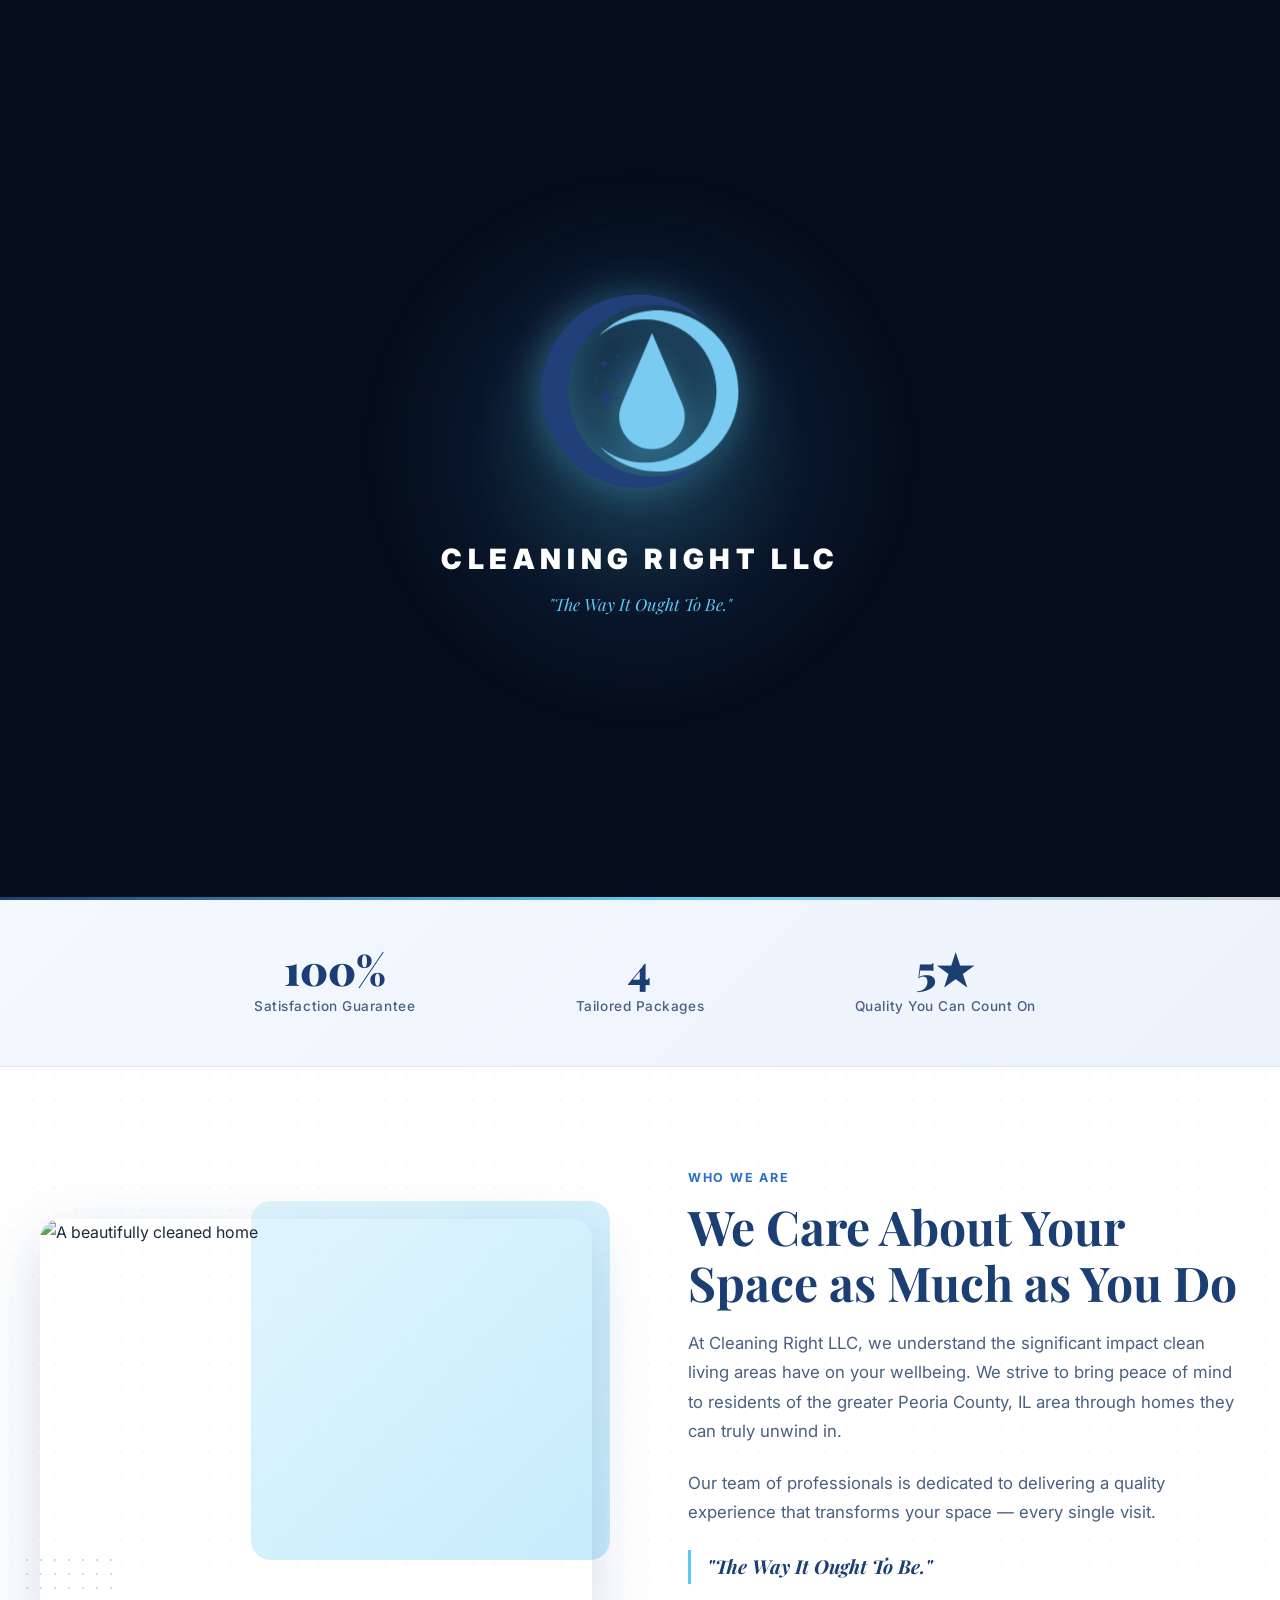
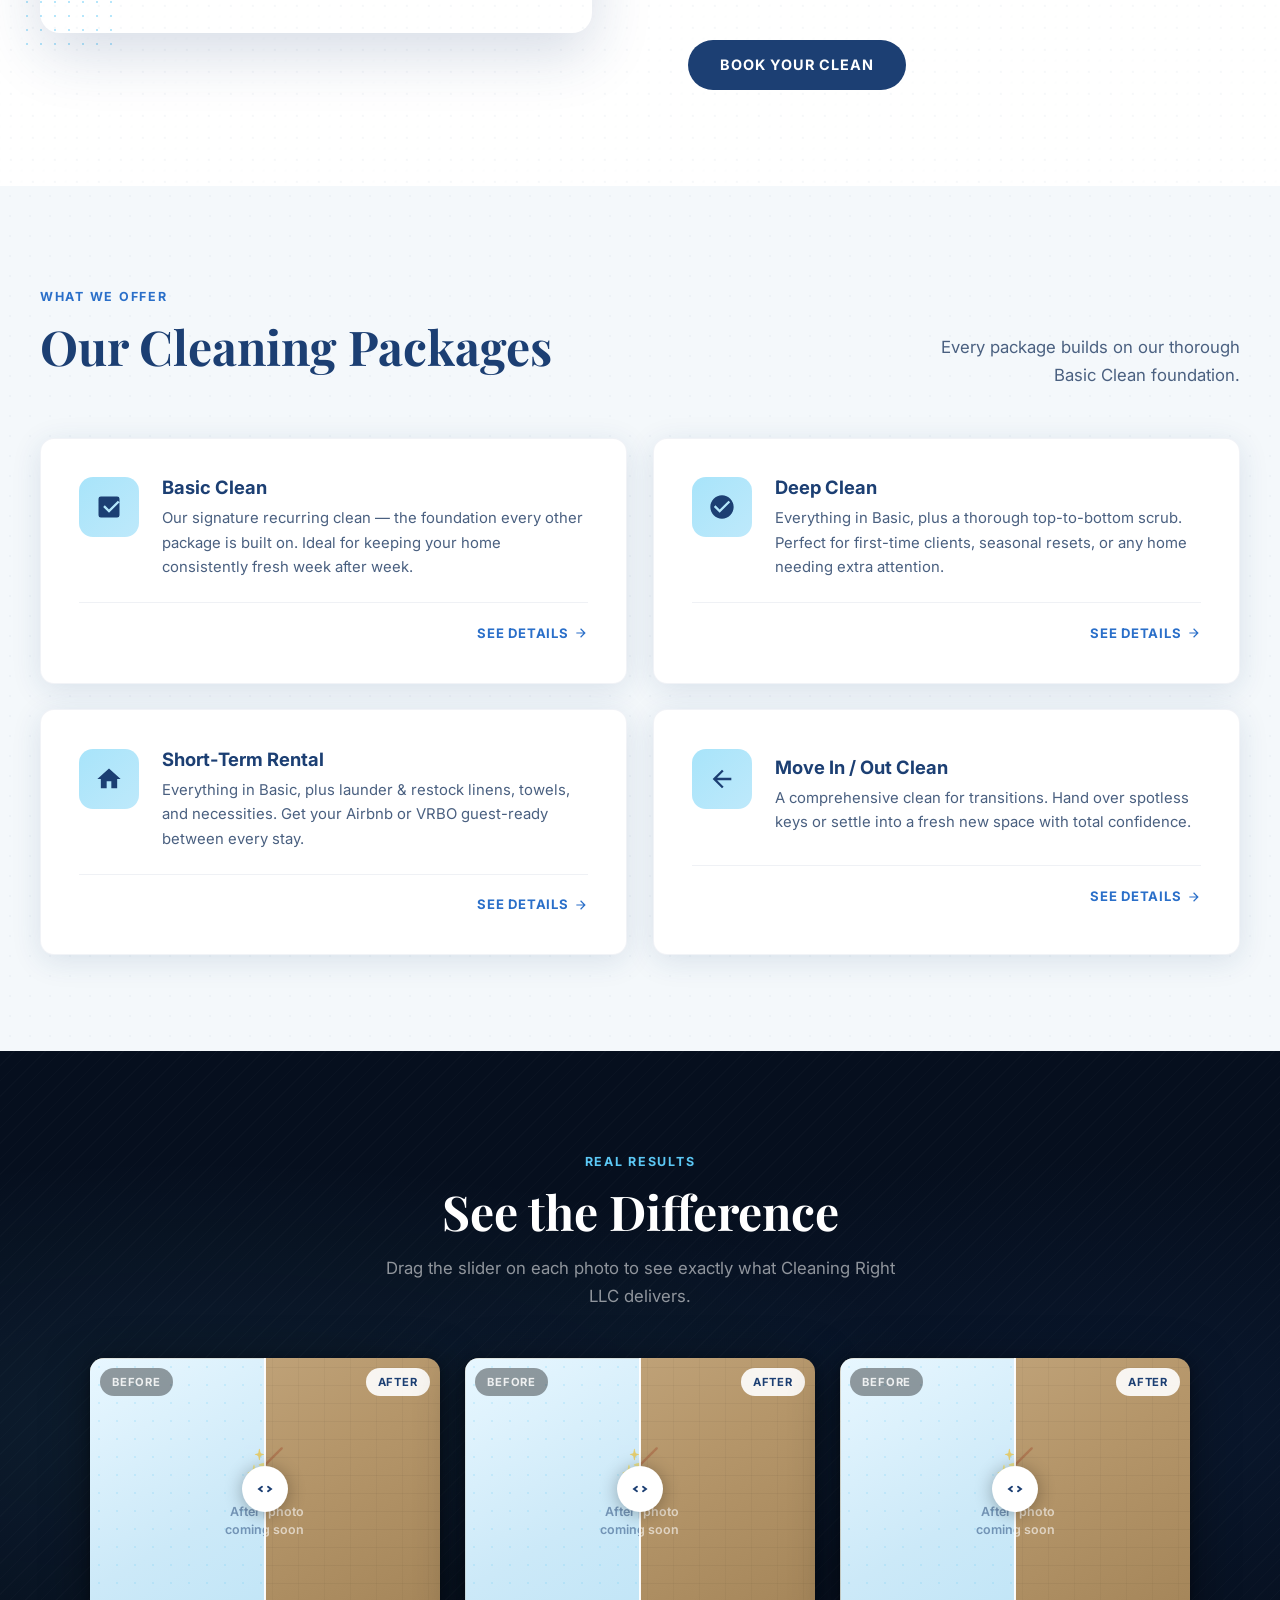
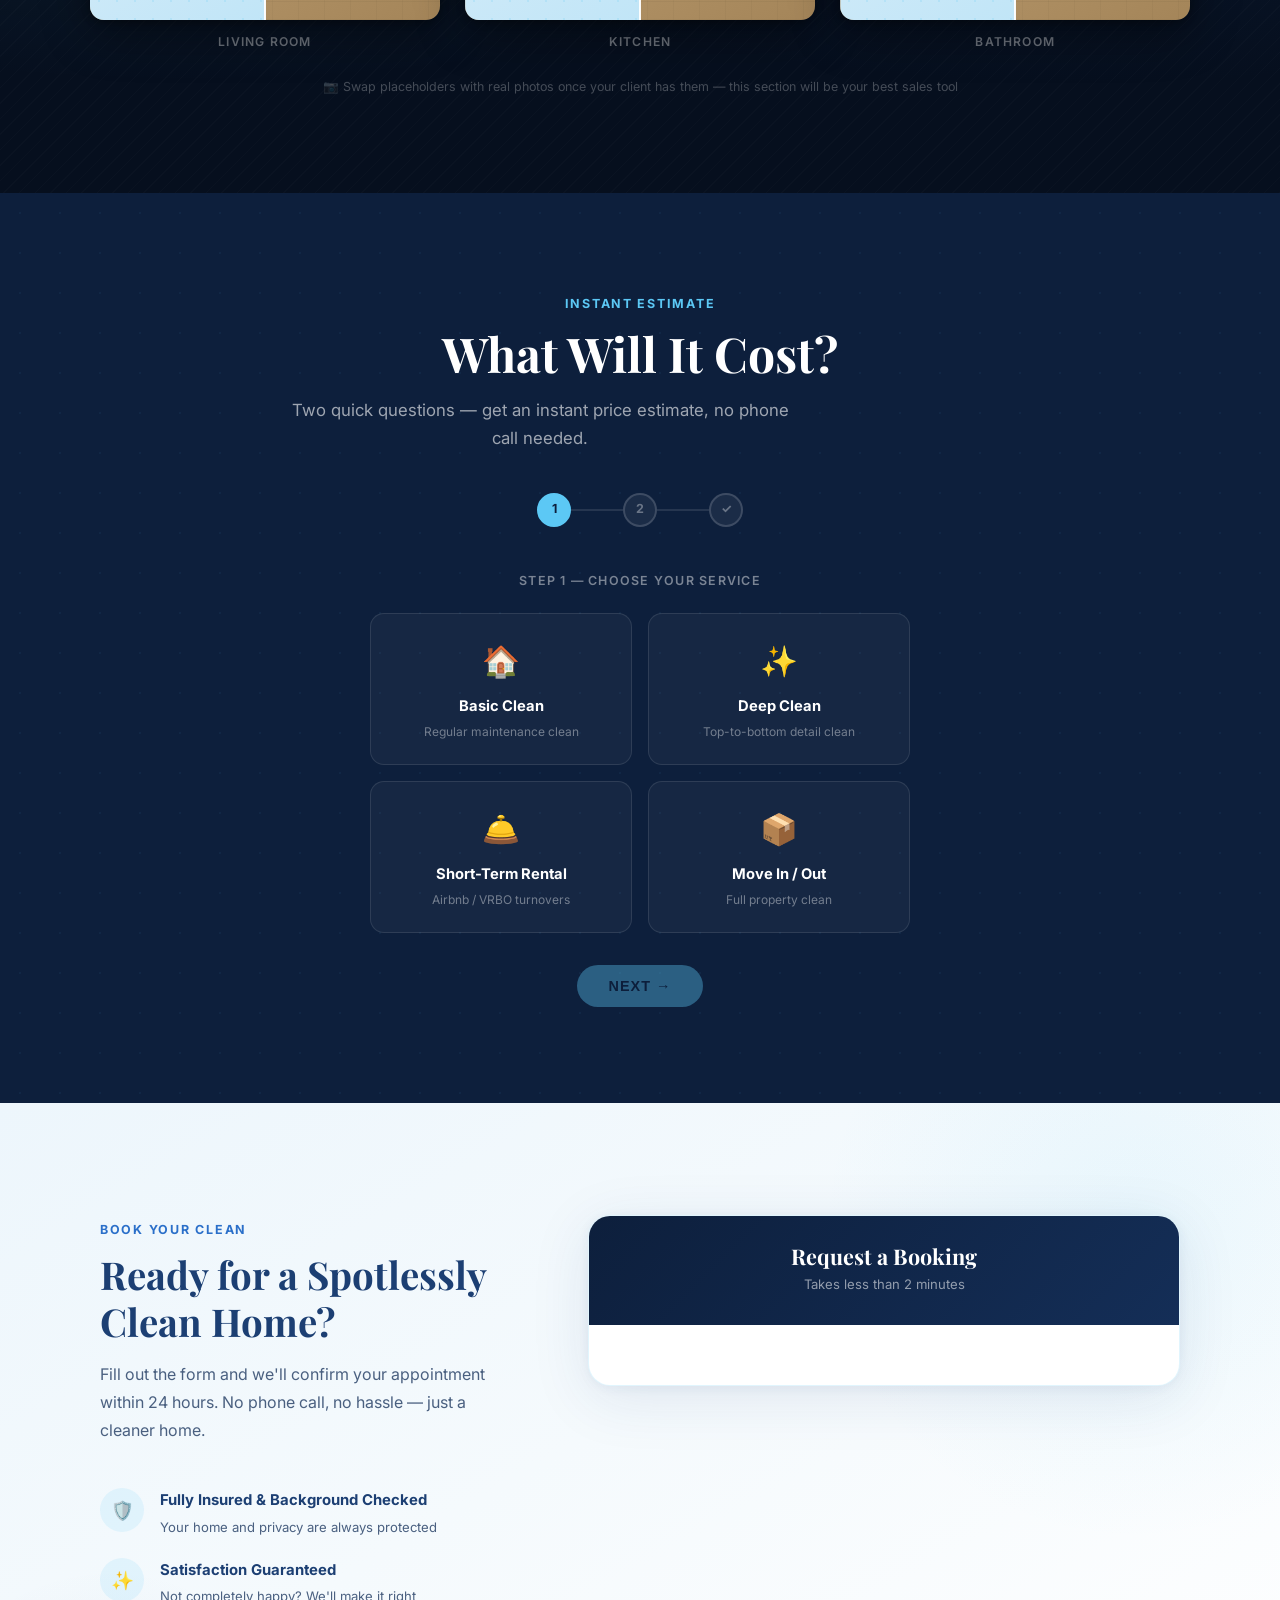
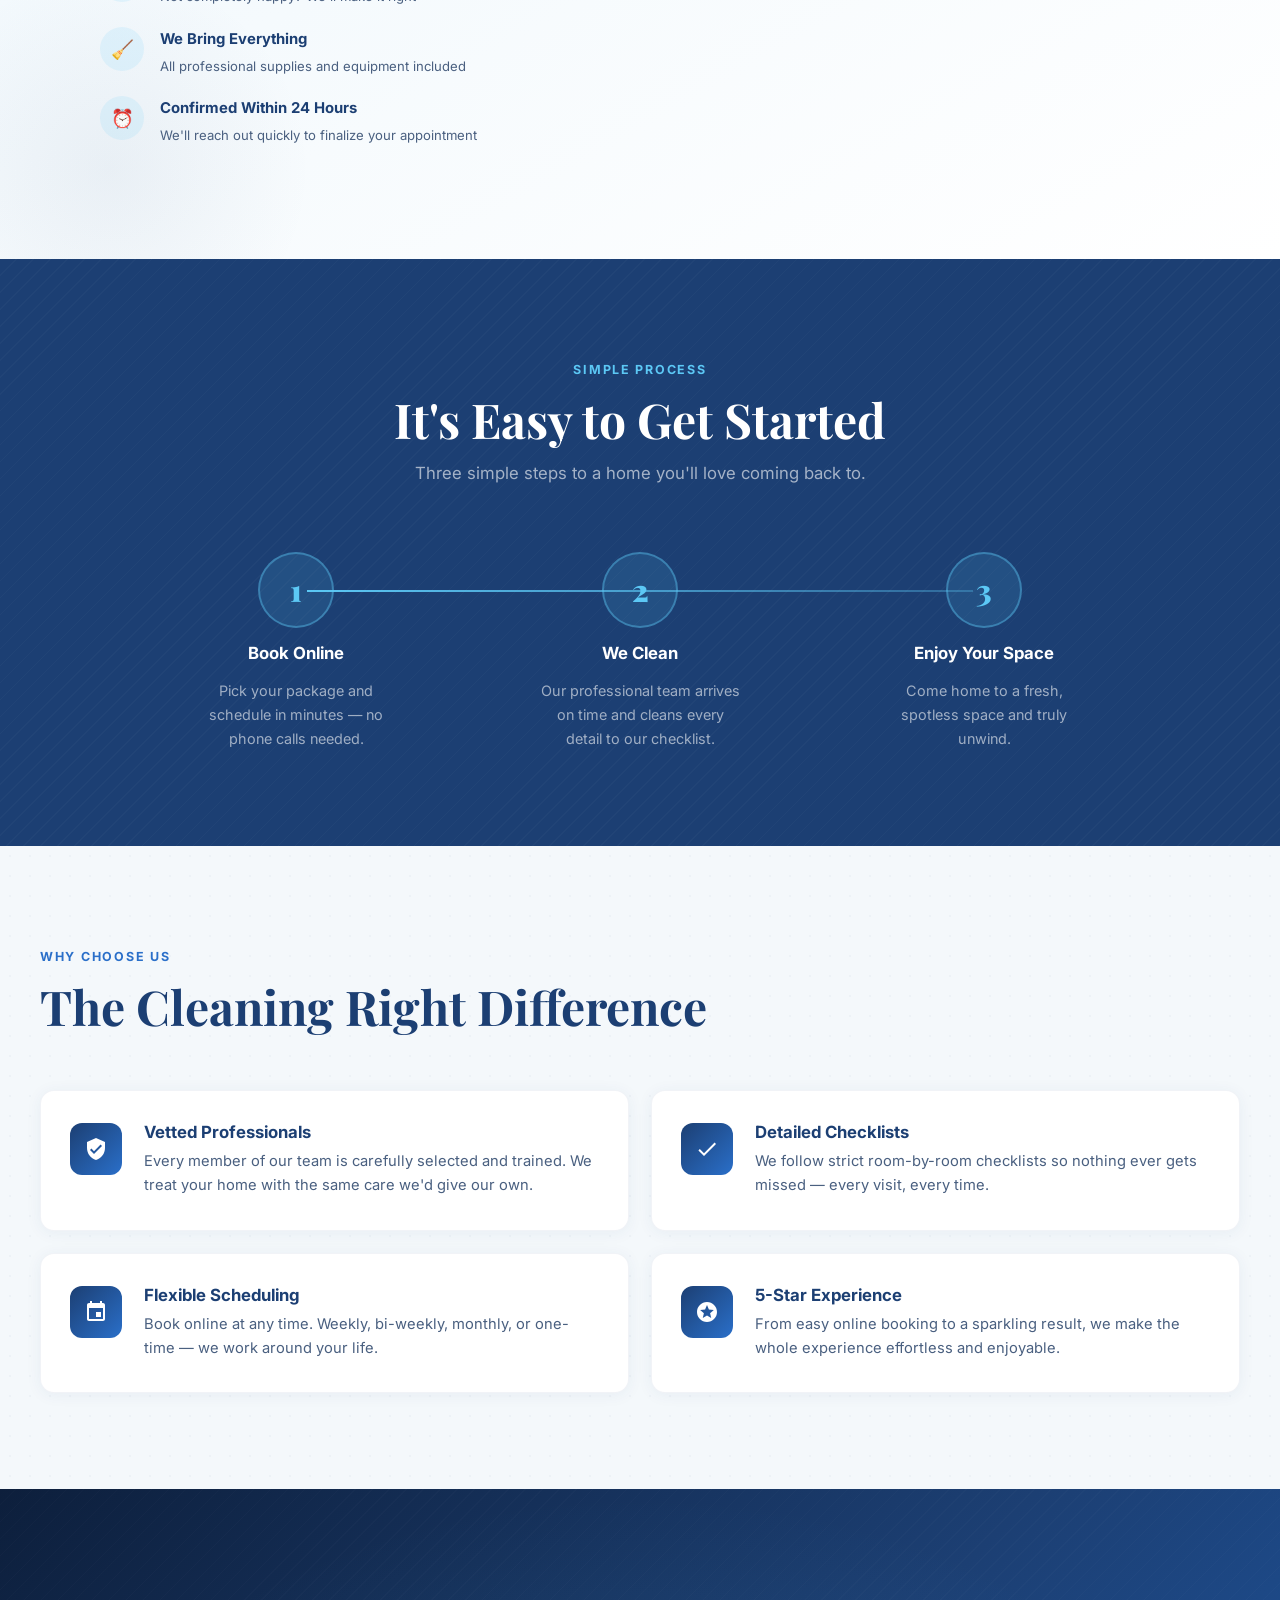
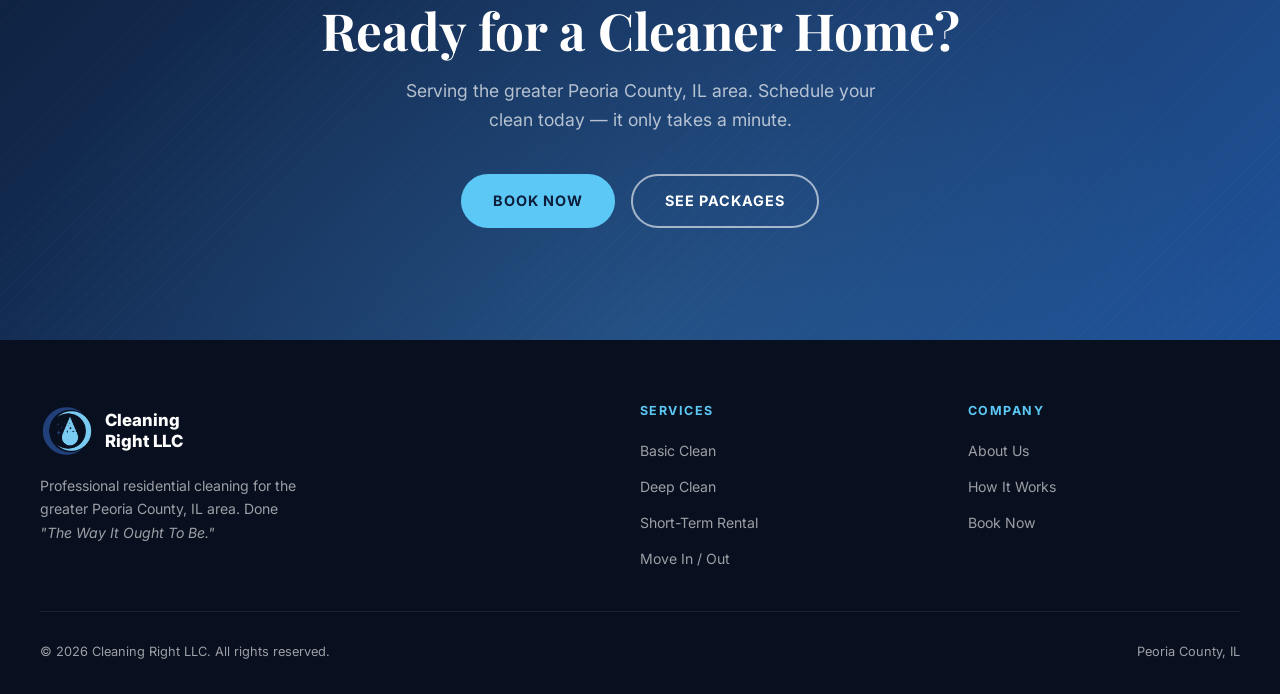
==== commit 7620c152: "Add texture to all sections + before/after slider section Textures: diagonal stripe on hero/how/cta," ====
--- a/index.html
+++ b/index.html
@@ -222,7 +222,7 @@
       display: flex; align-items: center; justify-content: space-between;
       transition: background 0.35s, box-shadow 0.35s;
     }
-    .nav.scrolled { background: var(--white); box-shadow: 0 2px 20px rgba(28,63,115,0.1); }
+    .nav.scrolled { background: rgba(255,255,255,0.9); backdrop-filter: blur(16px); -webkit-backdrop-filter: blur(16px); box-shadow: 0 2px 20px rgba(28,63,115,0.1); }
 
     .nav-logo { display: flex; align-items: center; gap: 0.65rem; }
     .nav-logo img { height: 46px; width: 46px; object-fit: contain; border-radius: 50%; flex-shrink: 0; transition: box-shadow 0.3s; }
@@ -262,7 +262,9 @@
       align-items: center; justify-content: center;
       text-align: center;
       padding: 9rem 2rem 7rem;
-      background: linear-gradient(160deg, var(--navy-dark) 0%, #1a3a72 55%, #1e4d8c 100%);
+      background:
+        repeating-linear-gradient(-45deg, rgba(255,255,255,0.016) 0px, rgba(255,255,255,0.016) 1px, transparent 1px, transparent 11px),
+        linear-gradient(160deg, var(--navy-dark) 0%, #1a3a72 55%, #1e4d8c 100%);
       overflow: hidden;
     }
 
@@ -336,7 +338,7 @@
 
     /* ── STATS STRIP ── */
     .stats-strip {
-      background: var(--white);
+      background: linear-gradient(135deg, #f4f8ff 0%, #edf3fb 100%);
       border-bottom: 1px solid rgba(28,63,115,0.08);
       padding: 2.5rem 2rem;
     }
@@ -360,7 +362,14 @@
     .section-sub { color: var(--muted); font-size: 1.05rem; max-width: 520px; }
 
     /* ── ABOUT ── */
-    .about { background: var(--white); }
+    .about {
+      background-color: var(--white);
+      background-image:
+        radial-gradient(rgba(28,63,115,0.028) 1px, transparent 1px),
+        radial-gradient(rgba(28,63,115,0.016) 1px, transparent 1px);
+      background-size: 22px 22px, 11px 11px;
+      background-position: 0 0, 5.5px 5.5px;
+    }
     .about-grid { display: grid; grid-template-columns: 1fr 1fr; gap: 6rem; align-items: center; }
     .about-img-wrap { position: relative; }
     .about-img-wrap img { width: 100%; border-radius: 20px; box-shadow: 0 20px 60px rgba(28,63,115,0.18); aspect-ratio: 4/3; object-fit: cover; position: relative; z-index: 1; }
@@ -383,7 +392,11 @@
     .about-tagline { font-family: 'Playfair Display', serif; font-style: italic; font-size: 1.2rem !important; color: var(--navy) !important; font-weight: 700; border-left: 3px solid var(--sky); padding-left: 1rem; }
 
     /* ── SERVICES ── */
-    .services { background: var(--off-white); }
+    .services {
+      background-color: var(--off-white);
+      background-image: radial-gradient(rgba(28,63,115,0.03) 1px, transparent 1px);
+      background-size: 20px 20px;
+    }
     .services-header { display: flex; justify-content: space-between; align-items: flex-end; margin-bottom: 3rem; flex-wrap: wrap; gap: 1rem; }
     .services-grid { display: grid; grid-template-columns: repeat(2, 1fr); gap: 1.6rem; }
 
@@ -531,7 +544,11 @@
     }
 
     /* ── HOW IT WORKS ── */
-    .how { background: var(--navy); padding: 6rem 2rem; }
+    .how {
+      background-color: var(--navy);
+      background-image: repeating-linear-gradient(-45deg, rgba(255,255,255,0.022) 0px, rgba(255,255,255,0.022) 1px, transparent 1px, transparent 12px);
+      padding: 6rem 2rem;
+    }
     .how-inner { max-width: 1000px; margin: 0 auto; text-align: center; }
     .how .section-title { color: var(--white); margin-bottom: 0.8rem; }
     .how .section-sub   { color: rgba(255,255,255,0.6); margin: 0 auto 4rem; }
@@ -561,7 +578,11 @@
     .step p  { color: rgba(255,255,255,0.58); font-size: 0.9rem; max-width: 200px; }
 
     /* ── WHY US ── */
-    .why { background: var(--off-white); }
+    .why {
+      background-color: var(--off-white);
+      background-image: radial-gradient(rgba(28,63,115,0.03) 1px, transparent 1px);
+      background-size: 20px 20px;
+    }
     .why-grid { display: grid; grid-template-columns: repeat(2, 1fr); gap: 1.4rem; margin-top: 3.5rem; }
     .why-card {
       background: var(--white);
@@ -587,7 +608,9 @@
     /* ── CTA BANNER ── */
     .cta-banner {
       padding: 7rem 2rem;
-      background: linear-gradient(135deg, var(--navy-dark) 0%, var(--navy) 60%, #1e5299 100%);
+      background:
+        repeating-linear-gradient(-45deg, rgba(255,255,255,0.015) 0px, rgba(255,255,255,0.015) 1px, transparent 1px, transparent 12px),
+        linear-gradient(135deg, var(--navy-dark) 0%, var(--navy) 60%, #1e5299 100%);
       text-align: center; position: relative; overflow: hidden;
     }
     .cta-banner::before {
@@ -705,6 +728,117 @@
       .intro-tag  { font-size: 0.88rem; }
     }
 
+    /* ══════════════════════════════════════════
+       BEFORE / AFTER SLIDERS
+    ══════════════════════════════════════════ */
+    .ba-section {
+      background-color: #060f1e;
+      background-image:
+        repeating-linear-gradient(-45deg, rgba(255,255,255,0.016) 0px, rgba(255,255,255,0.016) 1px, transparent 1px, transparent 11px);
+      padding: 6rem 2rem;
+      position: relative; overflow: hidden;
+    }
+    .ba-section::before {
+      content: '';
+      position: absolute; inset: 0;
+      background:
+        radial-gradient(ellipse at 15% 50%, rgba(92,200,245,0.08) 0%, transparent 50%),
+        radial-gradient(ellipse at 85% 50%, rgba(28,63,115,0.18) 0%, transparent 50%);
+      pointer-events: none;
+    }
+    .ba-inner { max-width: 1100px; margin: 0 auto; position: relative; z-index: 1; text-align: center; }
+    .ba-inner .section-title { color: var(--white); }
+    .ba-inner .section-sub   { color: rgba(255,255,255,0.55); margin: 0 auto 3rem; }
+
+    .ba-grid {
+      display: grid; grid-template-columns: repeat(3,1fr); gap: 1.6rem;
+    }
+    .ba-item { display: flex; flex-direction: column; gap: 0.75rem; }
+    .ba-room-tag {
+      color: rgba(255,255,255,0.4);
+      font-size: 0.76rem; font-weight: 600; letter-spacing: 0.1em; text-transform: uppercase;
+    }
+
+    /* Slider core */
+    .ba-slider {
+      --pos: 50%;
+      position: relative; aspect-ratio: 4/3;
+      overflow: hidden; border-radius: 14px;
+      cursor: col-resize; user-select: none;
+      box-shadow: 0 10px 48px rgba(0,0,0,0.45), 0 2px 8px rgba(0,0,0,0.3);
+    }
+    .ba-before, .ba-after { position: absolute; inset: 0; }
+    .ba-after { clip-path: inset(0 calc(100% - var(--pos)) 0 0); }
+    .ba-line {
+      position: absolute; top: 0; bottom: 0; left: var(--pos); width: 2px;
+      background: rgba(255,255,255,0.95); transform: translateX(-50%);
+      z-index: 10; pointer-events: none;
+    }
+    .ba-handle {
+      position: absolute; top: 50%; left: var(--pos);
+      transform: translate(-50%,-50%);
+      width: 46px; height: 46px; border-radius: 50%;
+      background: white; box-shadow: 0 2px 18px rgba(0,0,0,0.3);
+      display: flex; align-items: center; justify-content: center;
+      z-index: 11; pointer-events: none; color: var(--navy);
+    }
+    .ba-range {
+      position: absolute; inset: 0; opacity: 0;
+      width: 100%; height: 100%; cursor: col-resize;
+      z-index: 20; margin: 0;
+      -webkit-appearance: none; appearance: none;
+    }
+
+    /* Placeholder skins */
+    .ba-ph {
+      width: 100%; height: 100%;
+      display: flex; flex-direction: column;
+      align-items: center; justify-content: center;
+      gap: 0.7rem;
+    }
+    .ba-ph-before {
+      background:
+        repeating-linear-gradient(0deg, rgba(0,0,0,0.04) 0px, rgba(0,0,0,0.04) 1px, transparent 1px, transparent 18px),
+        repeating-linear-gradient(90deg, rgba(0,0,0,0.03) 0px, rgba(0,0,0,0.03) 1px, transparent 1px, transparent 26px),
+        linear-gradient(150deg, #c6aa82 0%, #b5966a 50%, #a48559 100%);
+    }
+    .ba-ph-after {
+      background:
+        radial-gradient(rgba(92,200,245,0.18) 1px, transparent 1px),
+        linear-gradient(150deg, #e8f7ff 0%, #cce9f8 50%, #b8e2f6 100%);
+      background-size: 18px 18px, auto;
+    }
+    .ba-ph-icon { font-size: 2rem; opacity: 0.55; }
+    .ba-ph-text {
+      font-size: 0.78rem; font-weight: 600; text-align: center;
+      line-height: 1.5; padding: 0 1rem;
+    }
+    .ba-ph-before .ba-ph-text { color: rgba(255,255,255,0.6); }
+    .ba-ph-after  .ba-ph-text { color: rgba(28,63,115,0.5); }
+
+    /* Labels */
+    .ba-badges {
+      position: absolute; top: 10px; left: 10px; right: 10px;
+      display: flex; justify-content: space-between;
+      z-index: 12; pointer-events: none;
+    }
+    .ba-badge {
+      padding: 0.28rem 0.75rem; border-radius: 50px;
+      font-size: 0.7rem; font-weight: 700; letter-spacing: 0.07em; text-transform: uppercase;
+    }
+    .ba-badge-before { background: rgba(0,0,0,0.38); color: rgba(255,255,255,0.85); }
+    .ba-badge-after  { background: rgba(255,255,255,0.9); color: var(--navy); }
+
+    .ba-hint { color: rgba(255,255,255,0.25); font-size: 0.78rem; margin-top: 1.5rem; }
+
+    @media (max-width: 860px) {
+      .ba-grid { grid-template-columns: 1fr; }
+      .ba-section { padding: 4rem 1.25rem; }
+    }
+    @media (min-width: 540px) and (max-width: 860px) {
+      .ba-grid { grid-template-columns: repeat(2,1fr); }
+    }
+
     /* Very small screens */
     @media (max-width: 380px) {
       .hero h1 { font-size: 2.4rem; }
@@ -1090,6 +1224,105 @@
     </div>
   </section>
 
+  <!-- ════════════════════════════════ BEFORE / AFTER ════════════════════════════════ -->
+  <section class="ba-section" id="results">
+    <div class="ba-inner">
+      <span class="section-tag" style="color:var(--sky)">Real Results</span>
+      <h2 class="section-title reveal">See the Difference</h2>
+      <p class="section-sub reveal">Drag the slider on each photo to see exactly what Cleaning Right LLC delivers.</p>
+
+      <div class="ba-grid">
+
+        <!-- Living Room -->
+        <div class="ba-item reveal">
+          <div class="ba-slider">
+            <div class="ba-before">
+              <div class="ba-ph ba-ph-before">
+                <div class="ba-ph-icon">🧹</div>
+                <div class="ba-ph-text">Before photo<br>coming soon</div>
+              </div>
+            </div>
+            <div class="ba-after">
+              <div class="ba-ph ba-ph-after">
+                <div class="ba-ph-icon">✨</div>
+                <div class="ba-ph-text">After photo<br>coming soon</div>
+              </div>
+            </div>
+            <div class="ba-line"></div>
+            <div class="ba-handle">
+              <svg viewBox="0 0 24 24" width="18" height="18" fill="none" stroke="currentColor" stroke-width="2.5" stroke-linecap="round"><path d="M8 9l-4 3 4 3M16 9l4 3-4 3"/></svg>
+            </div>
+            <div class="ba-badges">
+              <span class="ba-badge ba-badge-before">Before</span>
+              <span class="ba-badge ba-badge-after">After</span>
+            </div>
+            <input type="range" class="ba-range" min="0" max="100" value="50">
+          </div>
+          <p class="ba-room-tag">Living Room</p>
+        </div>
+
+        <!-- Kitchen -->
+        <div class="ba-item reveal reveal-delay-1">
+          <div class="ba-slider">
+            <div class="ba-before">
+              <div class="ba-ph ba-ph-before">
+                <div class="ba-ph-icon">🧹</div>
+                <div class="ba-ph-text">Before photo<br>coming soon</div>
+              </div>
+            </div>
+            <div class="ba-after">
+              <div class="ba-ph ba-ph-after">
+                <div class="ba-ph-icon">✨</div>
+                <div class="ba-ph-text">After photo<br>coming soon</div>
+              </div>
+            </div>
+            <div class="ba-line"></div>
+            <div class="ba-handle">
+              <svg viewBox="0 0 24 24" width="18" height="18" fill="none" stroke="currentColor" stroke-width="2.5" stroke-linecap="round"><path d="M8 9l-4 3 4 3M16 9l4 3-4 3"/></svg>
+            </div>
+            <div class="ba-badges">
+              <span class="ba-badge ba-badge-before">Before</span>
+              <span class="ba-badge ba-badge-after">After</span>
+            </div>
+            <input type="range" class="ba-range" min="0" max="100" value="50">
+          </div>
+          <p class="ba-room-tag">Kitchen</p>
+        </div>
+
+        <!-- Bathroom -->
+        <div class="ba-item reveal reveal-delay-2">
+          <div class="ba-slider">
+            <div class="ba-before">
+              <div class="ba-ph ba-ph-before">
+                <div class="ba-ph-icon">🧹</div>
+                <div class="ba-ph-text">Before photo<br>coming soon</div>
+              </div>
+            </div>
+            <div class="ba-after">
+              <div class="ba-ph ba-ph-after">
+                <div class="ba-ph-icon">✨</div>
+                <div class="ba-ph-text">After photo<br>coming soon</div>
+              </div>
+            </div>
+            <div class="ba-line"></div>
+            <div class="ba-handle">
+              <svg viewBox="0 0 24 24" width="18" height="18" fill="none" stroke="currentColor" stroke-width="2.5" stroke-linecap="round"><path d="M8 9l-4 3 4 3M16 9l4 3-4 3"/></svg>
+            </div>
+            <div class="ba-badges">
+              <span class="ba-badge ba-badge-before">Before</span>
+              <span class="ba-badge ba-badge-after">After</span>
+            </div>
+            <input type="range" class="ba-range" min="0" max="100" value="50">
+          </div>
+          <p class="ba-room-tag">Bathroom</p>
+        </div>
+
+      </div>
+
+      <p class="ba-hint reveal">📷 Swap placeholders with real photos once your client has them — this section will be your best sales tool</p>
+    </div>
+  </section>
+
   <!-- ════════════════════════════════ QUOTE CALCULATOR ════════════════════════════════ -->
   <section class="quote-section" id="quote">
     <div class="quote-inner">
@@ -1410,6 +1643,19 @@
         document.querySelector('.nav-links').classList.remove('open');
         nav.classList.remove('menu-open');
       });
+    });
+
+    /* ── Before/After sliders ── */
+    document.querySelectorAll('.ba-slider').forEach(slider => {
+      const range  = slider.querySelector('.ba-range');
+      const line   = slider.querySelector('.ba-line');
+      const handle = slider.querySelector('.ba-handle');
+      function update() {
+        const pct = range.value + '%';
+        slider.style.setProperty('--pos', pct);
+      }
+      range.addEventListener('input', update);
+      update();
     });
 
     /* ── Quote Calculator ── */
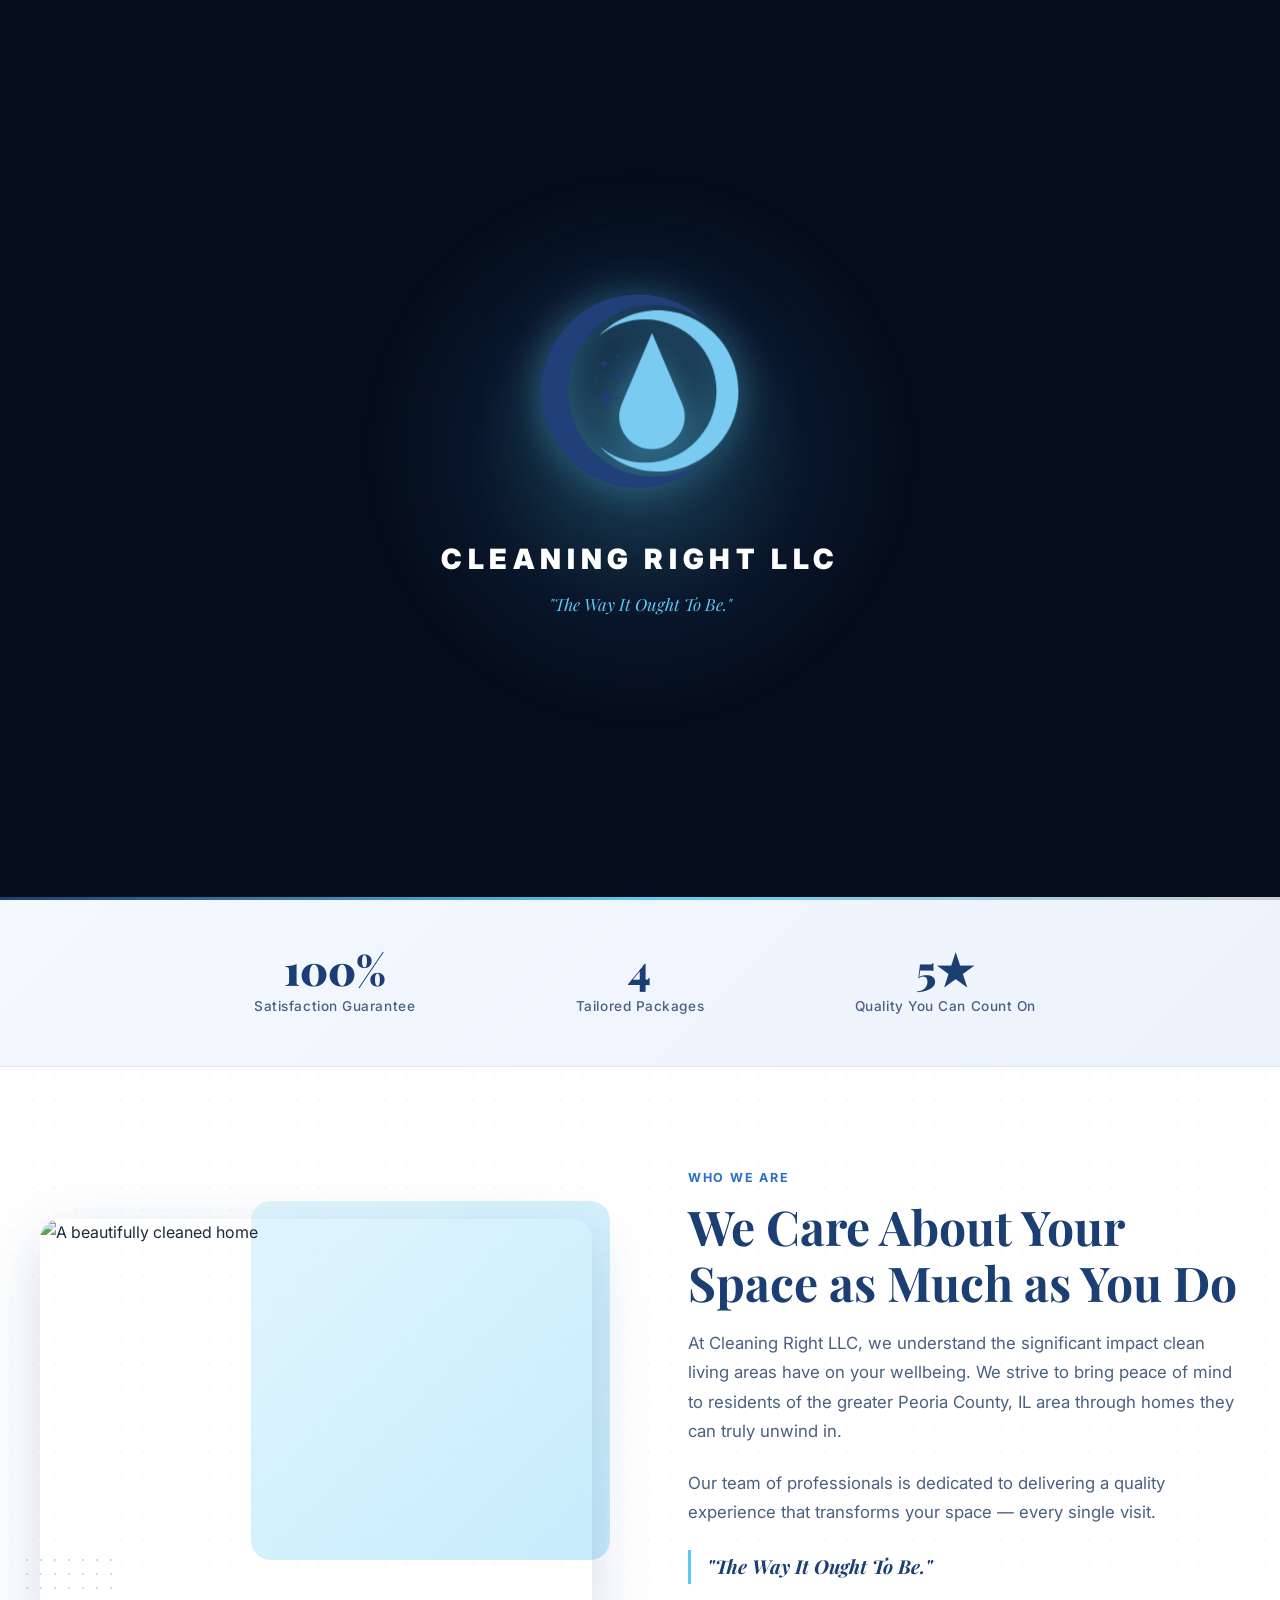
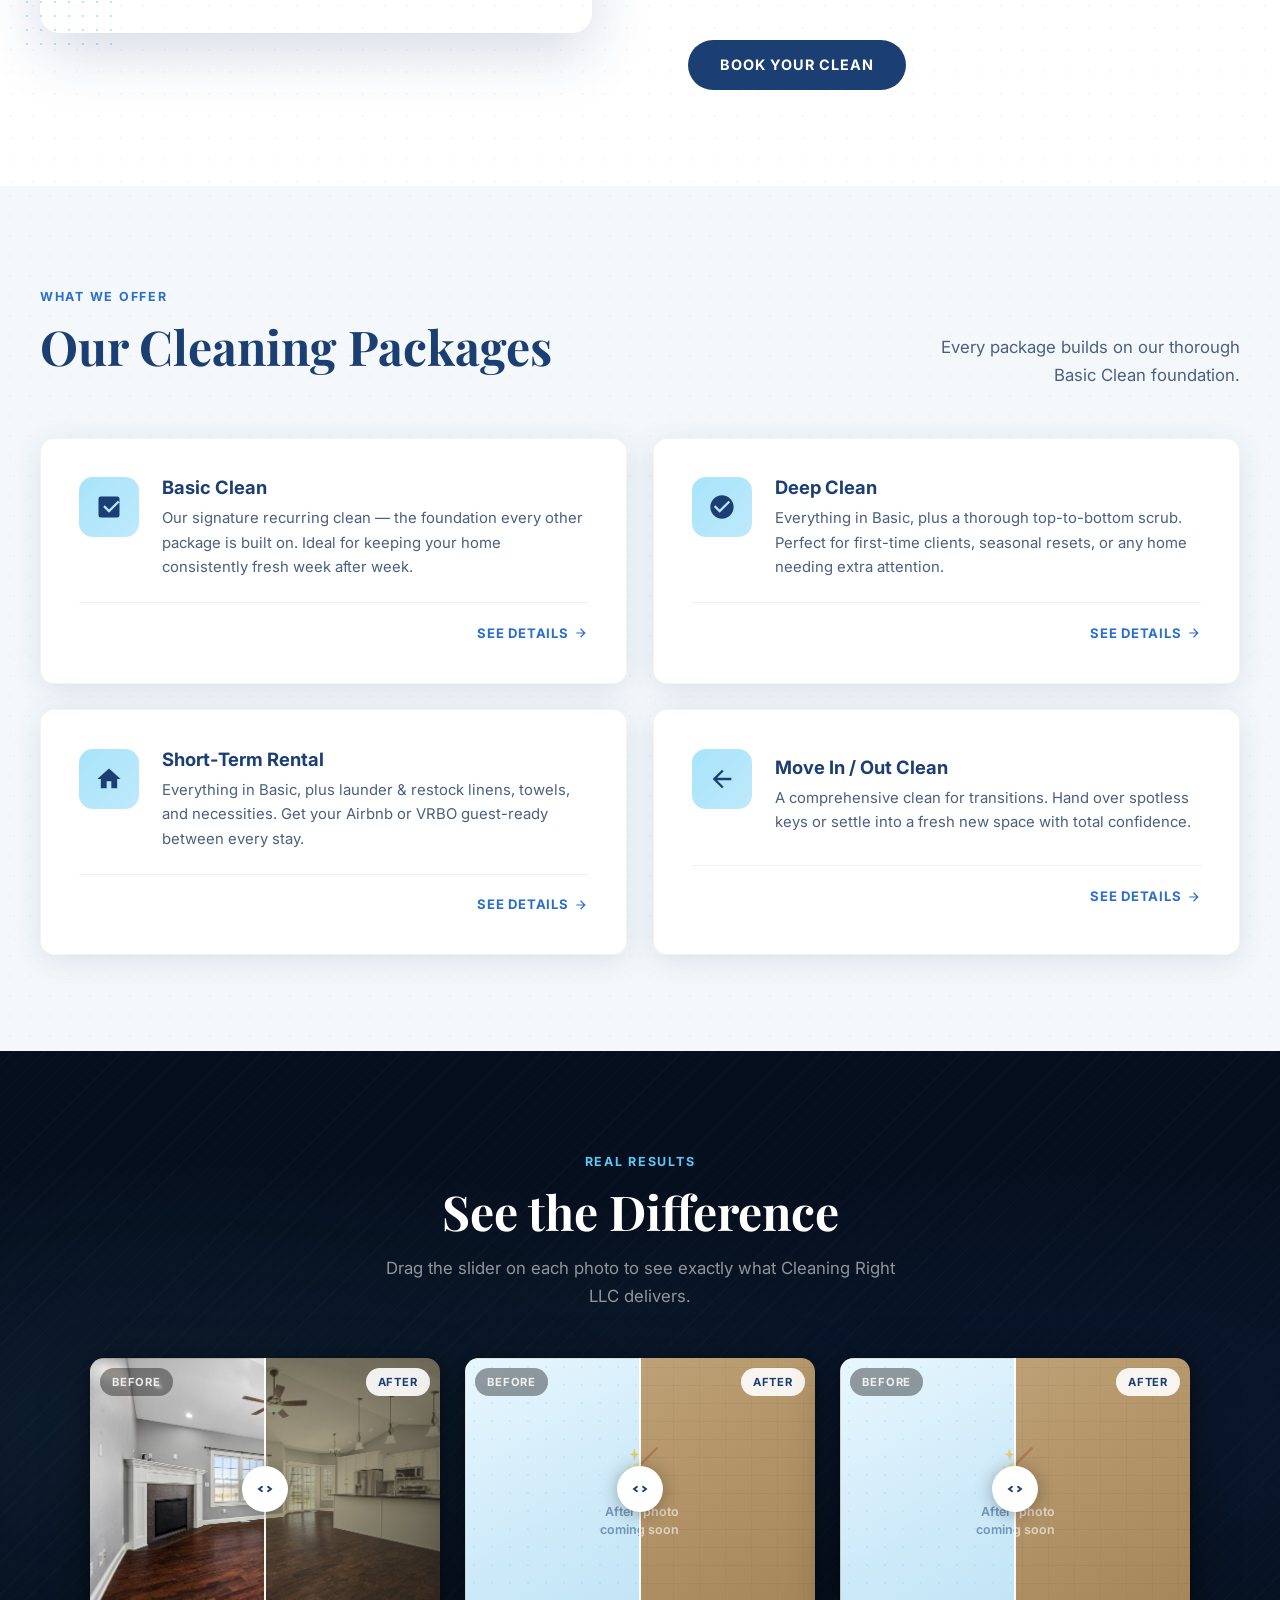
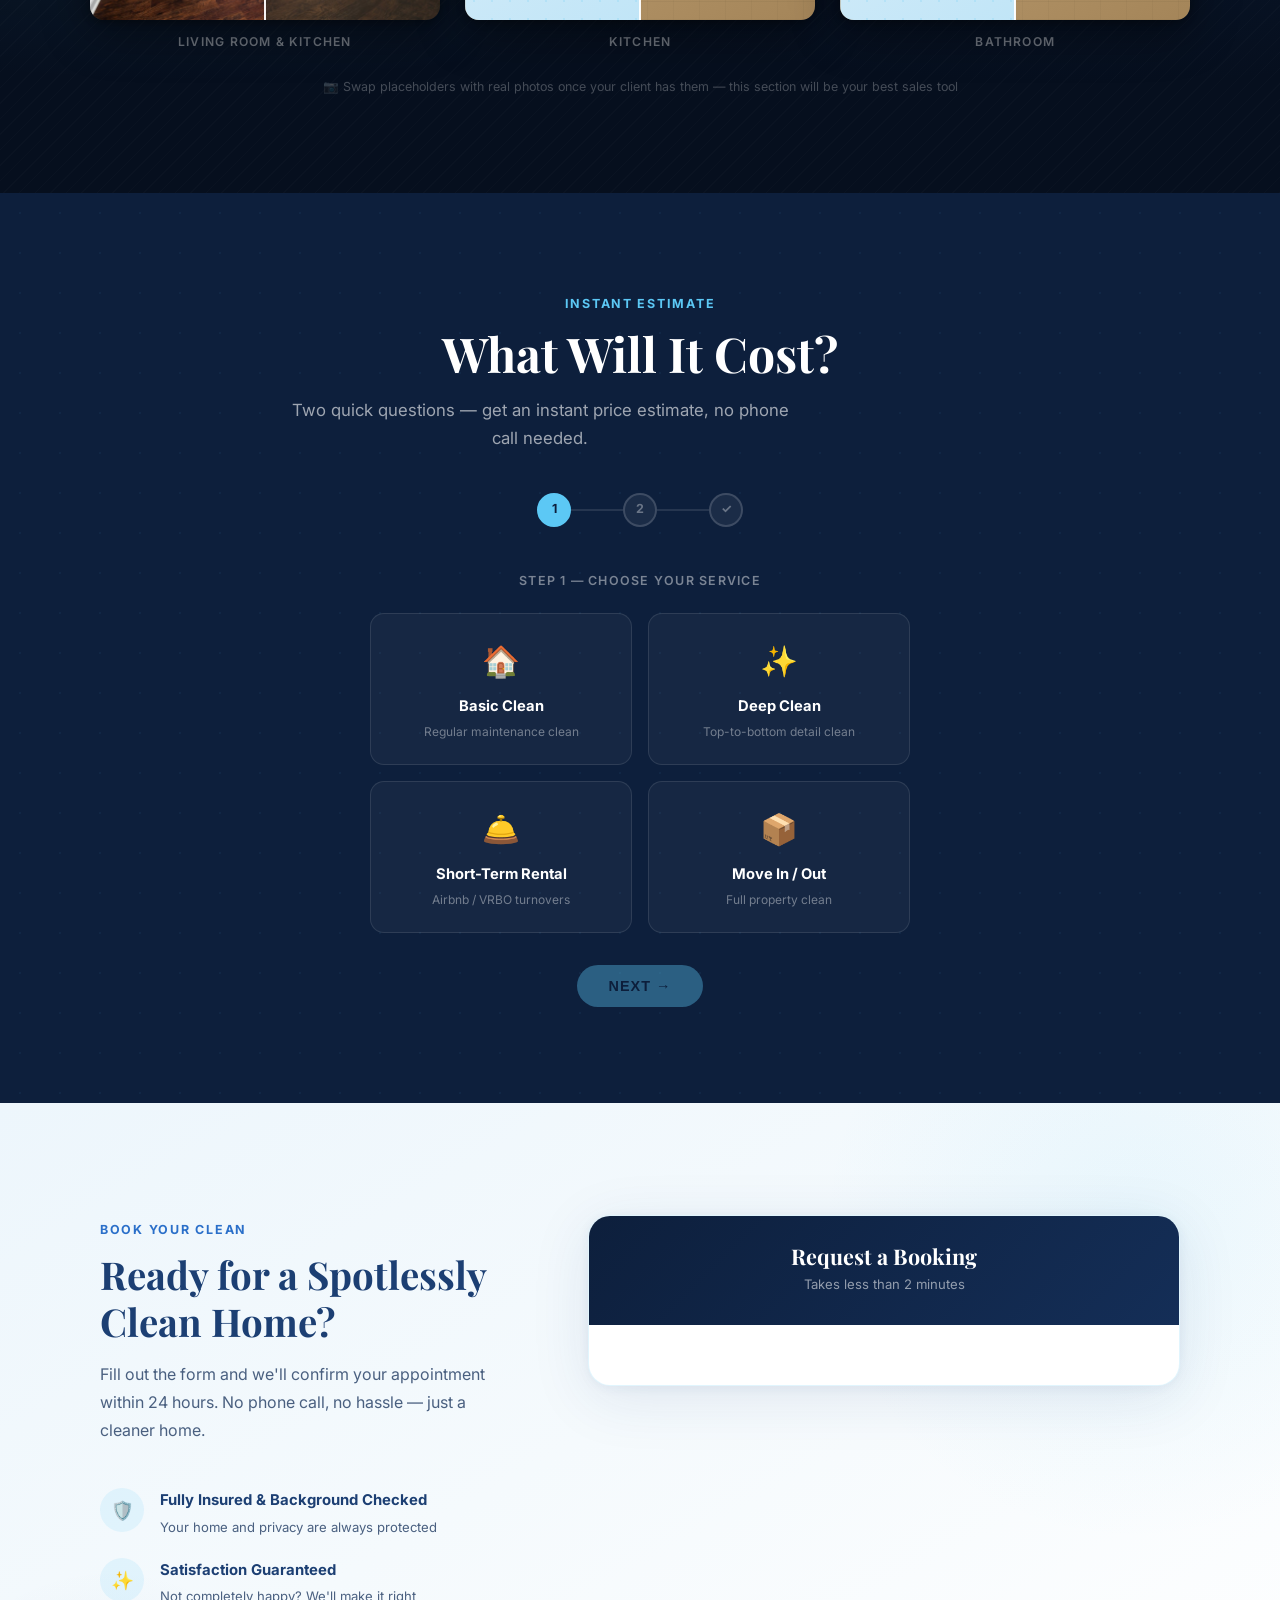
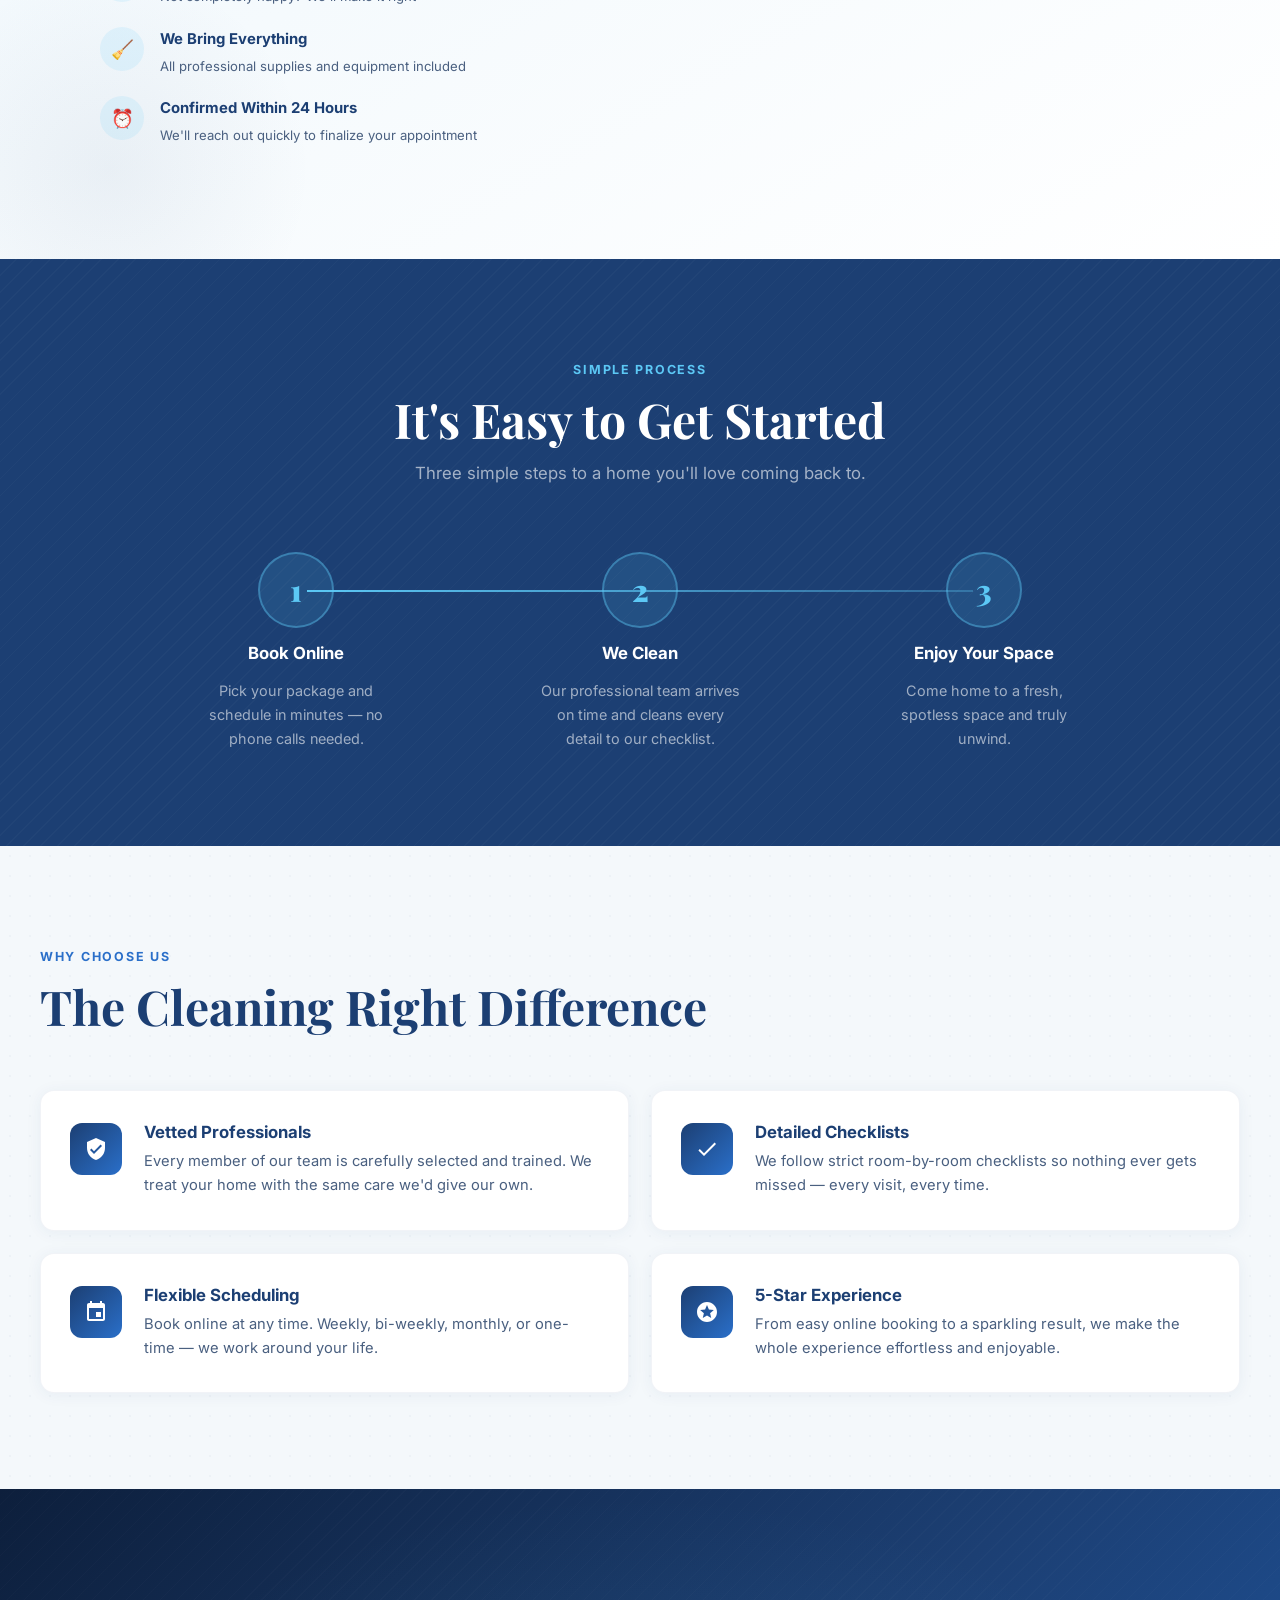
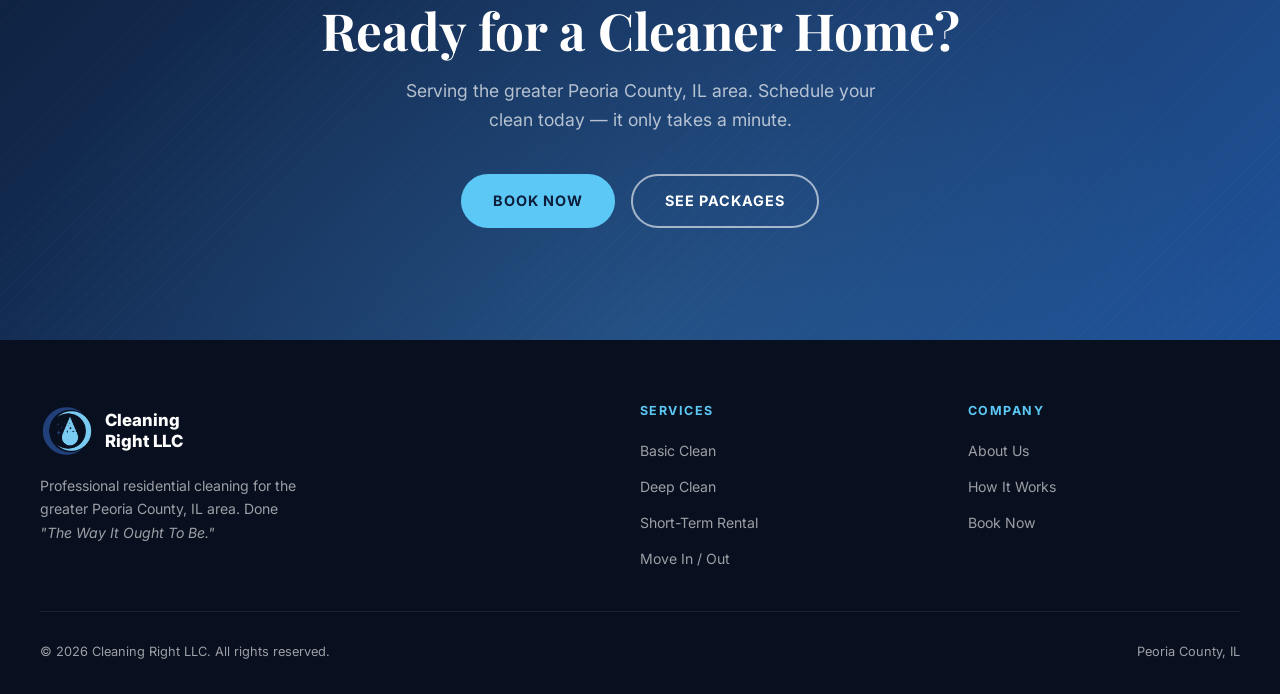
==== commit e0190c19: "Add real before/after room photos to slider Processed a living room/kitchen photo into a "before" ve" ====
--- a/index.html
+++ b/index.html
@@ -1236,18 +1236,8 @@
         <!-- Living Room -->
         <div class="ba-item reveal">
           <div class="ba-slider">
-            <div class="ba-before">
-              <div class="ba-ph ba-ph-before">
-                <div class="ba-ph-icon">🧹</div>
-                <div class="ba-ph-text">Before photo<br>coming soon</div>
-              </div>
-            </div>
-            <div class="ba-after">
-              <div class="ba-ph ba-ph-after">
-                <div class="ba-ph-icon">✨</div>
-                <div class="ba-ph-text">After photo<br>coming soon</div>
-              </div>
-            </div>
+            <div class="ba-before" style="background:url('images/room-before-web.jpg') center/cover no-repeat;"></div>
+            <div class="ba-after"  style="background:url('images/room-after-web.jpg')  center/cover no-repeat;"></div>
             <div class="ba-line"></div>
             <div class="ba-handle">
               <svg viewBox="0 0 24 24" width="18" height="18" fill="none" stroke="currentColor" stroke-width="2.5" stroke-linecap="round"><path d="M8 9l-4 3 4 3M16 9l4 3-4 3"/></svg>
@@ -1258,7 +1248,7 @@
             </div>
             <input type="range" class="ba-range" min="0" max="100" value="50">
           </div>
-          <p class="ba-room-tag">Living Room</p>
+          <p class="ba-room-tag">Living Room & Kitchen</p>
         </div>
 
         <!-- Kitchen -->
@@ -1585,7 +1575,7 @@
         <ul class="footer-links">
           <li><a href="#about">About Us</a></li>
           <li><a href="#how">How It Works</a></li>
-          <li><a href="#book" target="_blank">Book Now</a></li>
+          <li><a href="#book">Book Now</a></li>
         </ul>
       </div>
     </div>
@@ -1599,31 +1589,35 @@
     /* ── Scroll to top on every load ── */
     if ('scrollRestoration' in history) history.scrollRestoration = 'manual';
 
-    /* ── Intro dismiss ── */
-    // Lock scroll while intro plays
-    document.body.style.overflow = 'hidden';
-
-    window.addEventListener('load', () => {
-      setTimeout(() => {
-        const intro = document.getElementById('intro');
-        intro.classList.add('exit');
-        document.body.style.overflow = '';
-        setTimeout(() => intro.remove(), 900);
-      }, 2600); // 2.6s — bar finishes at 2.4s, brief pause then out
-    });
-
-    // Skip on tap/click (after 1s so accidental taps don't skip)
-    setTimeout(() => {
-      const intro = document.getElementById('intro');
-      if (intro) {
-        intro.style.cursor = 'pointer';
-        intro.addEventListener('click', () => {
+    /* ── Intro: only play when opening the homepage directly (no #anchor) ── */
+    const intro = document.getElementById('intro');
+    if (window.location.hash) {
+      // Arrived via a link like index.html#book — skip intro entirely
+      if (intro) intro.remove();
+    } else {
+      // Normal homepage open — play the full animation
+      document.body.style.overflow = 'hidden';
+
+      window.addEventListener('load', () => {
+        setTimeout(() => {
           intro.classList.add('exit');
           document.body.style.overflow = '';
-          setTimeout(() => intro.remove(), 1100);
-        }, { once: true });
-      }
-    }, 1000);
+          setTimeout(() => intro.remove(), 900);
+        }, 2600);
+      });
+
+      // Skip on tap/click (after 1s so accidental taps don't skip)
+      setTimeout(() => {
+        if (intro) {
+          intro.style.cursor = 'pointer';
+          intro.addEventListener('click', () => {
+            intro.classList.add('exit');
+            document.body.style.overflow = '';
+            setTimeout(() => intro.remove(), 900);
+          }, { once: true });
+        }
+      }, 1000);
+    } // end else (no hash)
 
     /* ── Nav: transparent → white on scroll ── */
     const nav = document.getElementById('main-nav');
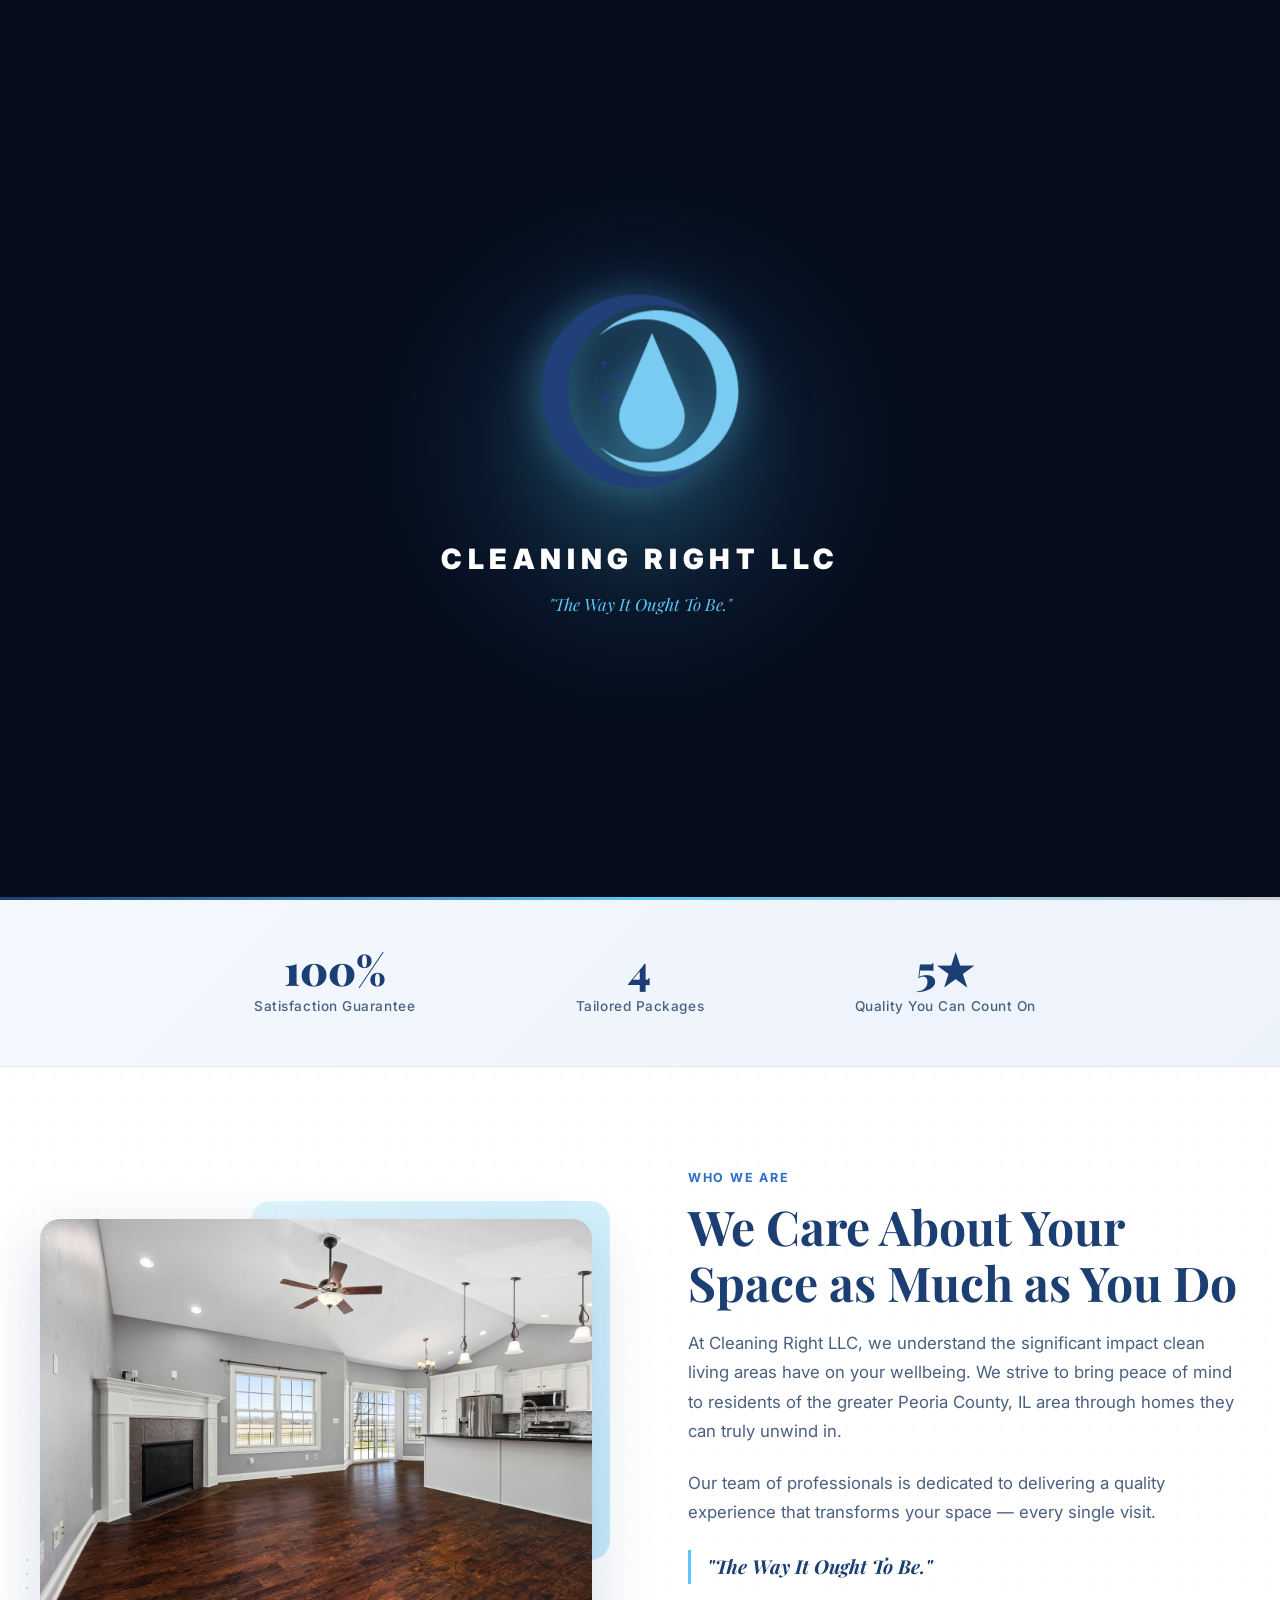
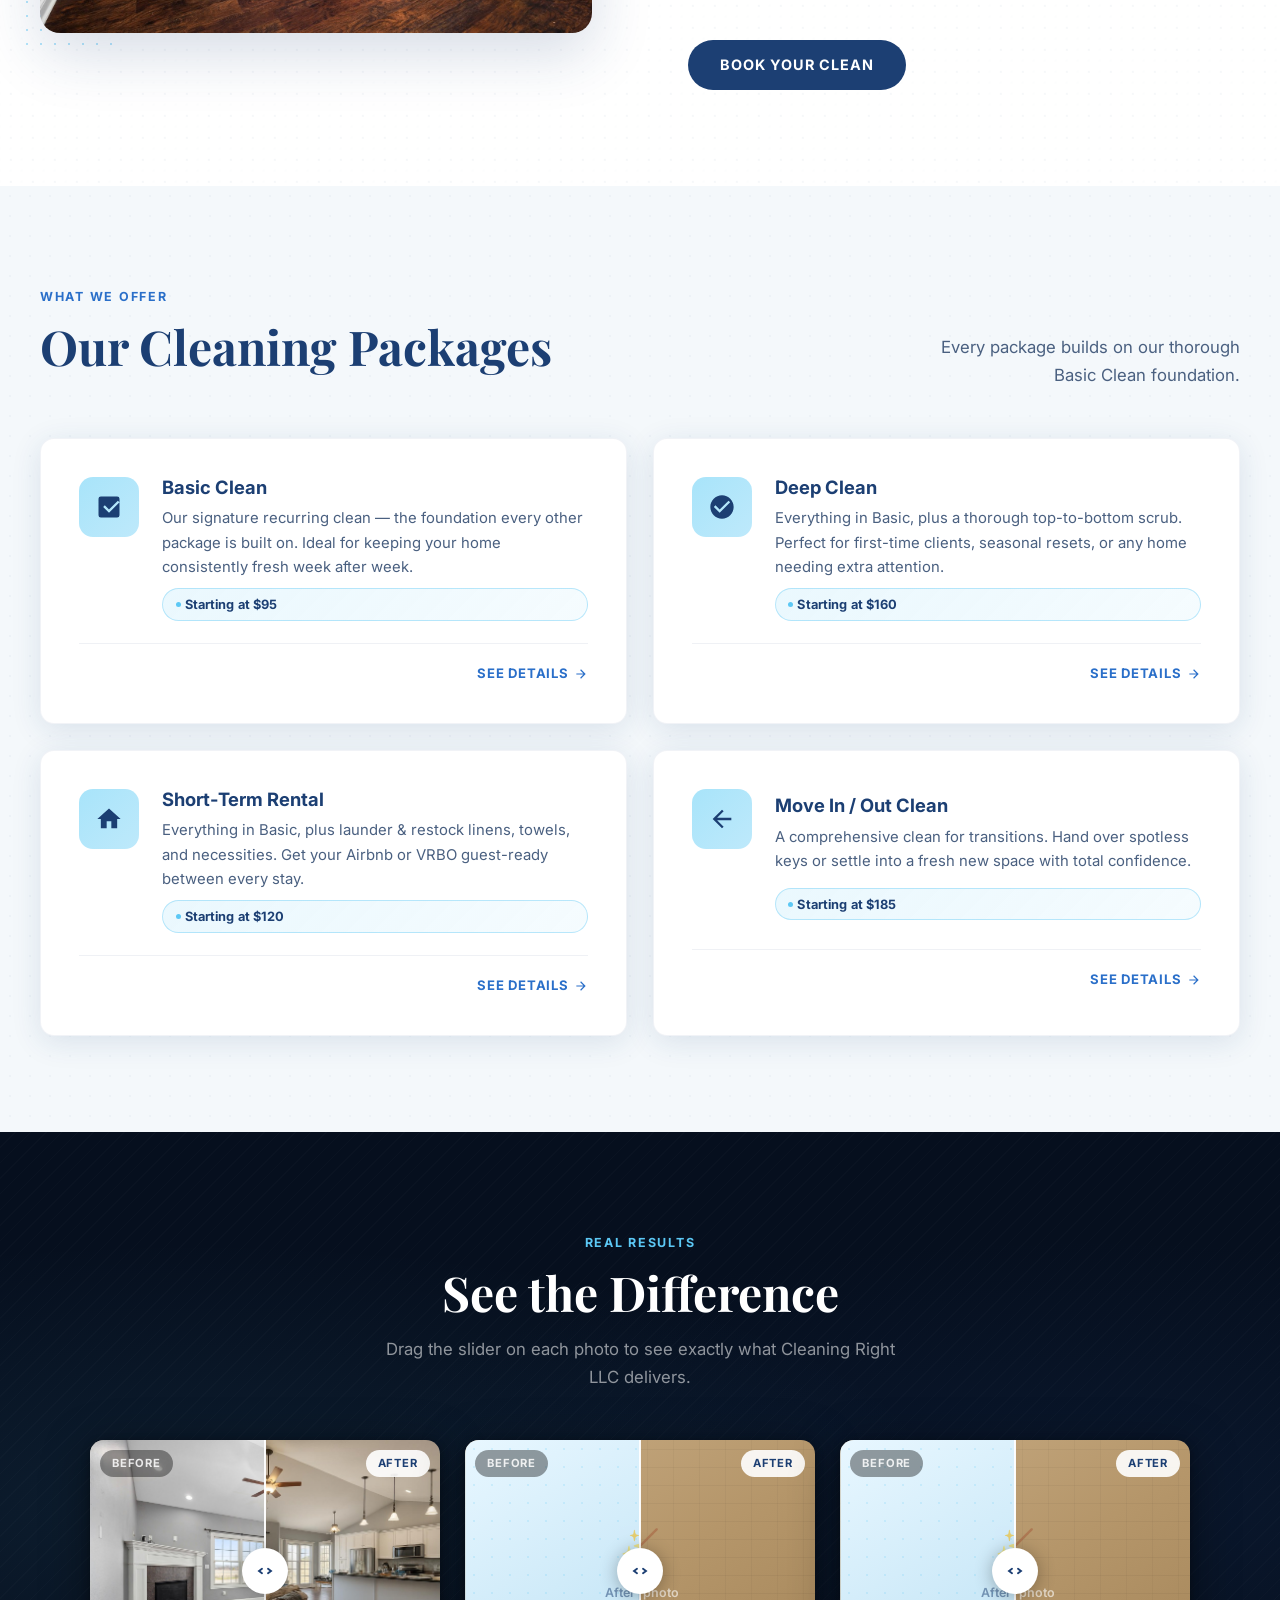
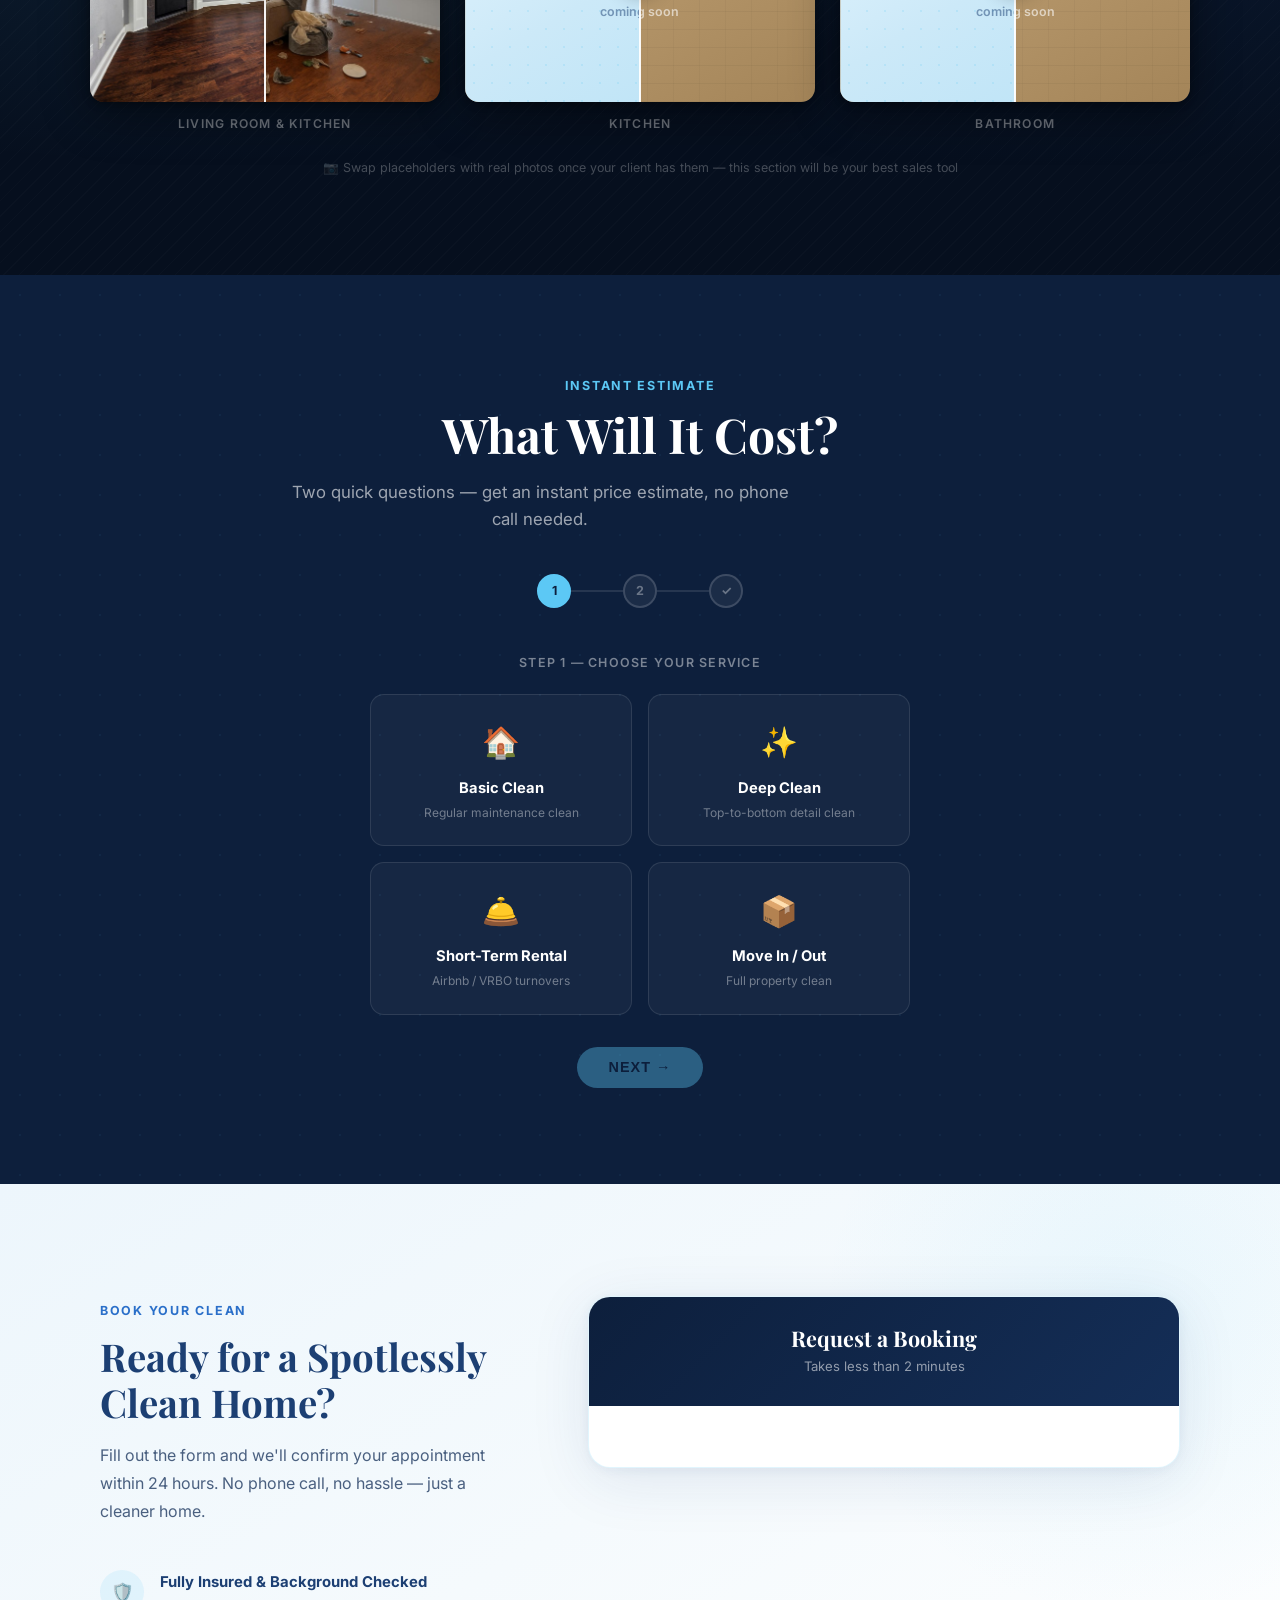
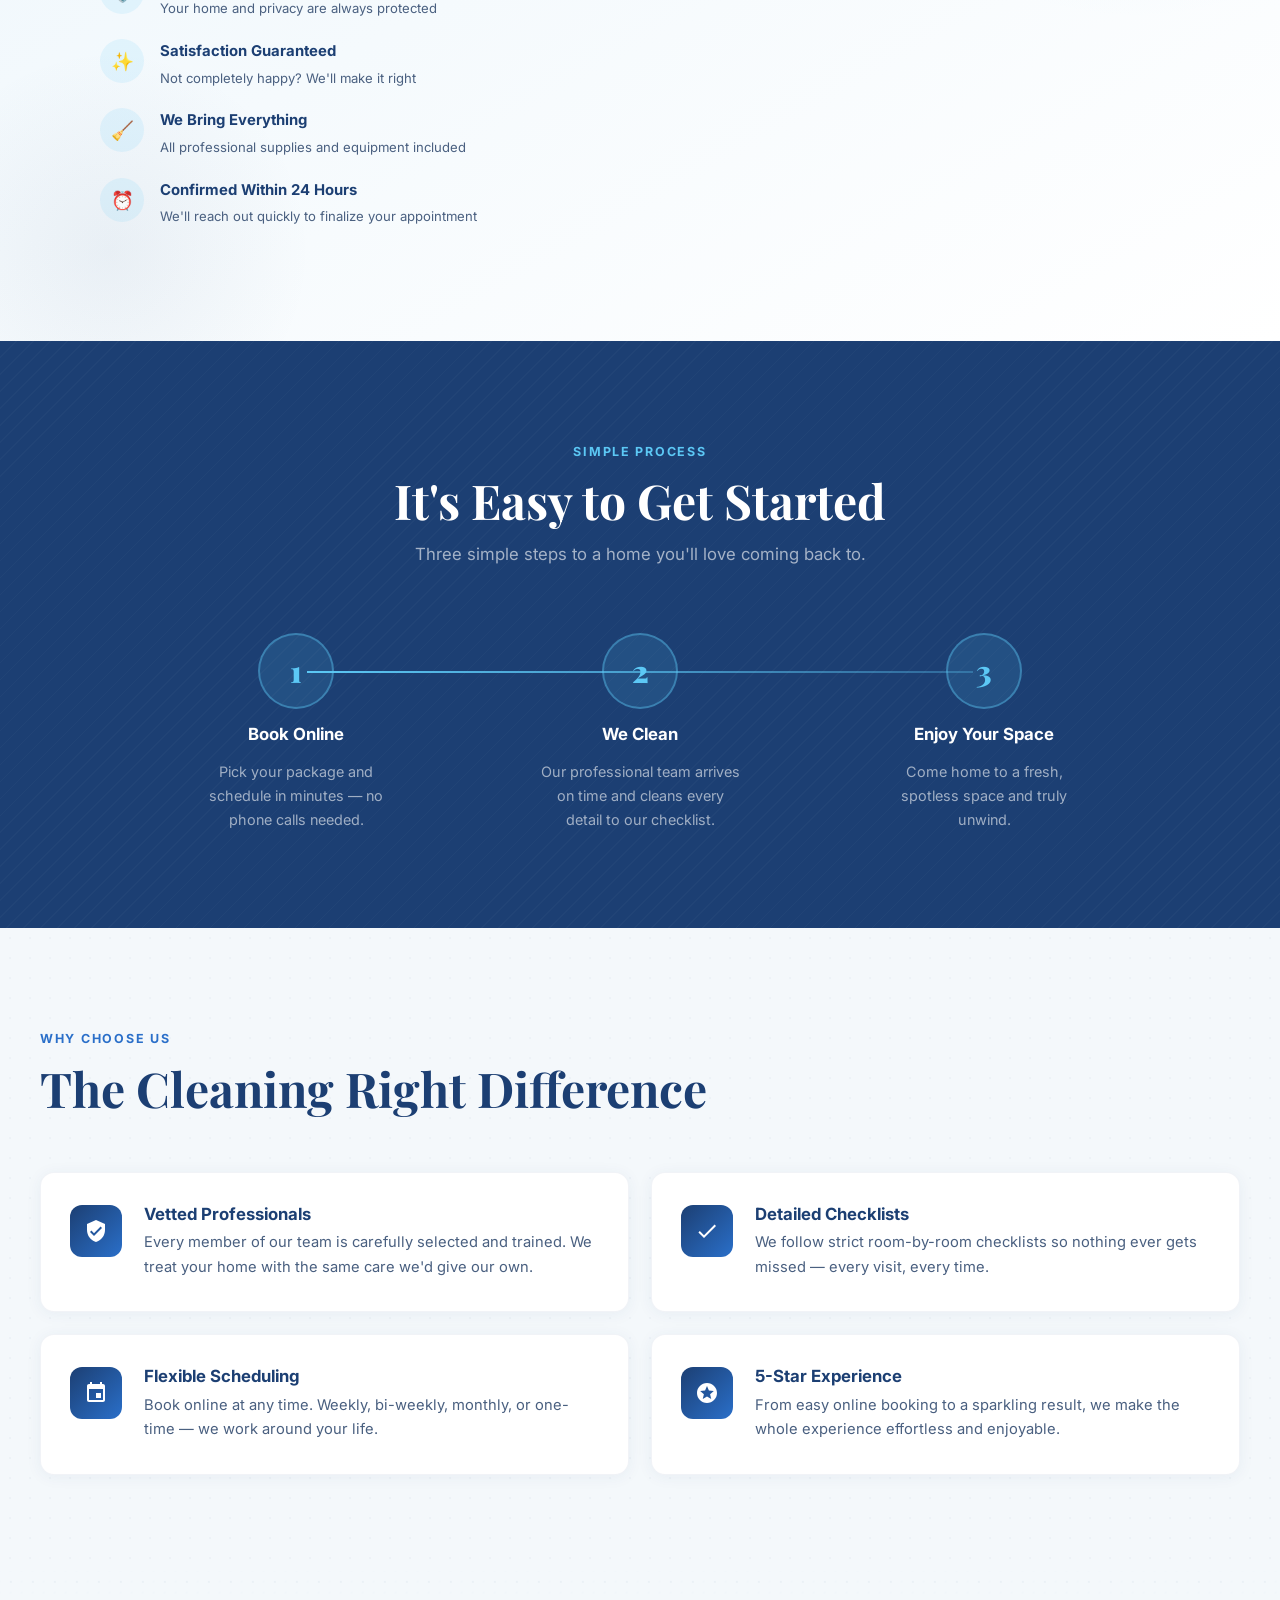
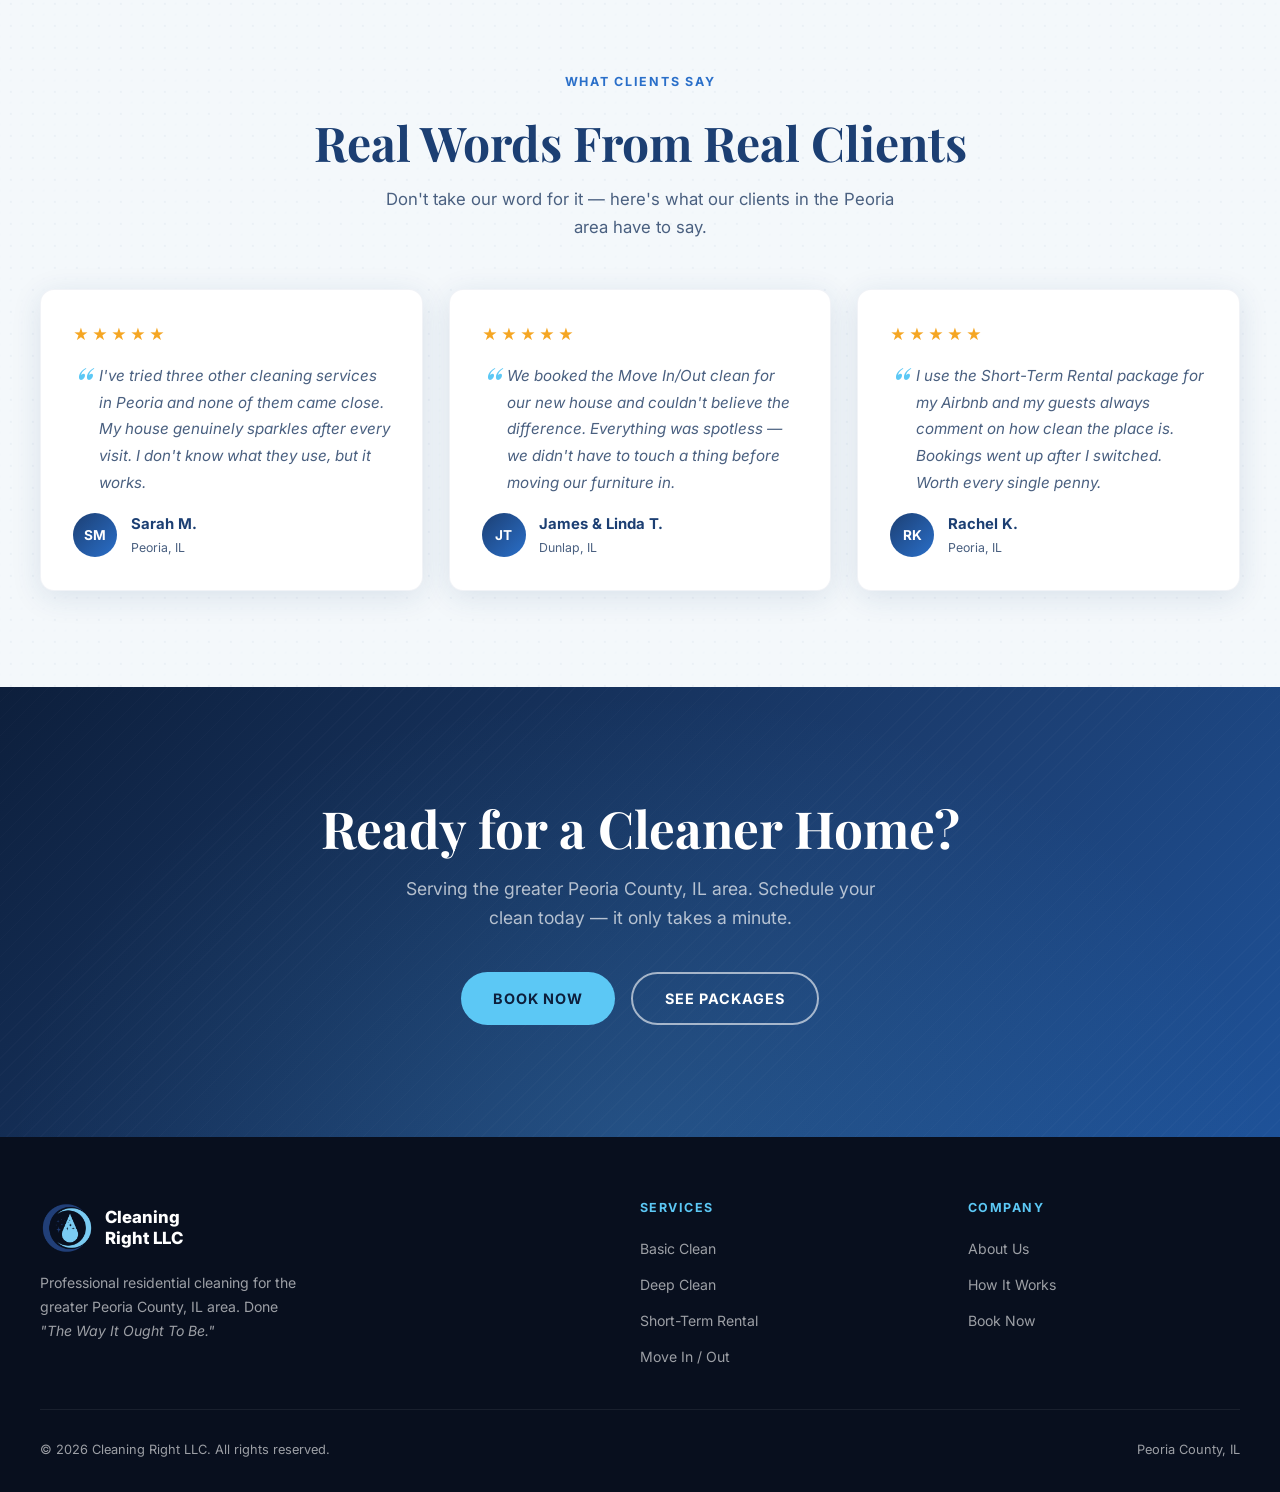
==== commit e79186ec: "Add testimonials, pricing badges, sticky CTA, counters & polish - Testimonials section with 3 placeh" ====
--- a/index.html
+++ b/index.html
@@ -1006,6 +1006,113 @@
       .qc-price { font-size: 2.6rem; }
       .qc-result-box { padding: 2rem 1.25rem; }
     }
+
+    /* ══════════════════════════════════════════
+       SERVICE CARD PRICING BADGE
+    ══════════════════════════════════════════ */
+    .service-price {
+      grid-column: 2;
+      display: inline-flex; align-items: center; gap: 4px;
+      background: linear-gradient(135deg, rgba(92,200,245,0.13), rgba(92,200,245,0.06));
+      color: var(--navy); font-weight: 700; font-size: 0.8rem;
+      padding: 0.3rem 0.8rem; border-radius: 50px;
+      border: 1px solid rgba(92,200,245,0.4);
+      margin-top: 0.5rem; align-self: start;
+      letter-spacing: 0.01em;
+    }
+    .service-price::before { content: ''; width: 5px; height: 5px; border-radius: 50%; background: var(--sky); flex-shrink: 0; }
+
+    /* ══════════════════════════════════════════
+       TESTIMONIALS
+    ══════════════════════════════════════════ */
+    .testimonials {
+      background-color: var(--off-white);
+      background-image:
+        radial-gradient(rgba(28,63,115,0.028) 1px, transparent 1px),
+        radial-gradient(rgba(28,63,115,0.016) 1px, transparent 1px);
+      background-size: 22px 22px, 11px 11px;
+      background-position: 0 0, 5.5px 5.5px;
+      padding: 6rem 2rem;
+    }
+    .testimonials-header { text-align: center; margin-bottom: 0.7rem; }
+    .testimonials .section-title { text-align: center; }
+    .testimonials .section-sub   { margin: 0 auto 3rem; text-align: center; }
+    .testimonials-grid {
+      display: grid; grid-template-columns: repeat(3,1fr); gap: 1.6rem;
+    }
+    .testimonial-card {
+      background: var(--white);
+      border-radius: var(--radius);
+      padding: 2rem;
+      box-shadow: var(--shadow);
+      border: 1px solid rgba(28,63,115,0.06);
+      display: flex; flex-direction: column; gap: 1rem;
+      transition: transform 0.25s, box-shadow 0.25s;
+    }
+    .testimonial-card:hover { transform: translateY(-5px); box-shadow: 0 16px 50px rgba(28,63,115,0.14); }
+    .testimonial-stars { color: #F5A623; font-size: 0.95rem; letter-spacing: 3px; }
+    .testimonial-quote {
+      color: var(--muted); font-size: 0.95rem;
+      line-height: 1.75; flex: 1; font-style: italic;
+      position: relative; padding-left: 1.6rem;
+    }
+    .testimonial-quote::before {
+      content: '\201C';
+      font-family: 'Playfair Display', serif;
+      font-size: 3rem; color: var(--sky); line-height: 1;
+      position: absolute; top: -0.3rem; left: 0;
+    }
+    .testimonial-author { display: flex; align-items: center; gap: 0.85rem; }
+    .testimonial-avatar {
+      width: 44px; height: 44px; border-radius: 50%;
+      background: linear-gradient(135deg, var(--navy), var(--blue));
+      display: flex; align-items: center; justify-content: center;
+      color: white; font-weight: 700; font-size: 0.85rem; flex-shrink: 0;
+    }
+    .testimonial-name     { font-weight: 700; font-size: 0.93rem; color: var(--navy); }
+    .testimonial-location { font-size: 0.77rem; color: var(--muted); margin-top: 1px; }
+
+    @media (max-width: 860px) { .testimonials-grid { grid-template-columns: 1fr; } }
+    @media (min-width: 540px) and (max-width: 860px) { .testimonials-grid { grid-template-columns: repeat(2,1fr); } }
+    @media (max-width: 640px) { .testimonials { padding: 3.5rem 1.25rem; } }
+
+    /* ══════════════════════════════════════════
+       STICKY MOBILE "BOOK NOW" CTA
+    ══════════════════════════════════════════ */
+    .sticky-cta {
+      display: none;
+      position: fixed; bottom: 1.5rem; left: 50%;
+      transform: translateX(-50%) translateY(120px);
+      z-index: 500;
+      transition: transform 0.45s cubic-bezier(0.16, 1, 0.3, 1), opacity 0.45s;
+      opacity: 0; pointer-events: none;
+    }
+    .sticky-cta.show { transform: translateX(-50%) translateY(0); opacity: 1; pointer-events: auto; }
+    @media (max-width: 640px) { .sticky-cta { display: block; } }
+    .sticky-cta .btn {
+      box-shadow: 0 8px 32px rgba(28,63,115,0.4);
+      padding: 0.95rem 2.4rem; font-size: 0.95rem;
+      white-space: nowrap;
+    }
+
+    /* ══════════════════════════════════════════
+       SCROLL-TO-TOP BUTTON
+    ══════════════════════════════════════════ */
+    .scroll-top {
+      position: fixed; bottom: 2rem; right: 1.5rem;
+      width: 46px; height: 46px; border-radius: 50%;
+      background: var(--navy); color: white;
+      border: none; cursor: pointer;
+      display: flex; align-items: center; justify-content: center;
+      box-shadow: 0 4px 20px rgba(28,63,115,0.35);
+      opacity: 0; transform: translateY(20px);
+      transition: opacity 0.3s, transform 0.3s, background 0.2s;
+      z-index: 400;
+    }
+    .scroll-top.show  { opacity: 1; transform: translateY(0); }
+    .scroll-top:hover { background: var(--blue); transform: translateY(-3px); }
+    .scroll-top svg   { width: 22px; height: 22px; fill: currentColor; }
+    @media (max-width: 640px) { .scroll-top { bottom: 5.5rem; right: 1.2rem; } }
   </style>
 </head>
 <body>
@@ -1088,8 +1195,9 @@
     <ul class="nav-links">
       <li><a href="#about">About</a></li>
       <li><a href="#services">Services</a></li>
+      <li><a href="#results">Results</a></li>
+      <li><a href="#reviews">Reviews</a></li>
       <li><a href="#quote">Get a Quote</a></li>
-      <li><a href="#how">How It Works</a></li>
       <li><a href="#book" class="btn btn-sky" style="padding:0.5rem 1.3rem;font-size:0.82rem;">Book Now</a></li>
     </ul>
   </nav>
@@ -1128,15 +1236,15 @@
   <div class="stats-strip">
     <div class="stats-inner">
       <div class="stat reveal">
-        <div class="stat-number">100%</div>
+        <div class="stat-number" data-target="100" data-suffix="%">100%</div>
         <div class="stat-label">Satisfaction Guarantee</div>
       </div>
       <div class="stat reveal reveal-delay-1">
-        <div class="stat-number">4</div>
+        <div class="stat-number" data-target="4">4</div>
         <div class="stat-label">Tailored Packages</div>
       </div>
       <div class="stat reveal reveal-delay-2">
-        <div class="stat-number">5★</div>
+        <div class="stat-number" data-target="5" data-suffix="★">5★</div>
         <div class="stat-label">Quality You Can Count On</div>
       </div>
     </div>
@@ -1149,7 +1257,7 @@
         <div class="about-img-wrap reveal">
           <div class="about-img-bg"></div>
           <div class="about-img-dots"></div>
-          <img src="about-photo.jpg" alt="A beautifully cleaned home" />
+          <img src="images/room-after-web.jpg" alt="A beautifully cleaned home" />
         </div>
         <div class="about-content reveal reveal-delay-1">
           <span class="section-tag">Who We Are</span>
@@ -1182,6 +1290,7 @@
           </div>
           <h3>Basic Clean</h3>
           <p>Our signature recurring clean — the foundation every other package is built on. Ideal for keeping your home consistently fresh week after week.</p>
+          <span class="service-price">Starting at $95</span>
           <div class="service-card-footer">
             <a href="basic-clean.html" class="service-link">See Details <svg viewBox="0 0 24 24"><path d="M12 4l-1.41 1.41L16.17 11H4v2h12.17l-5.58 5.59L12 20l8-8z"/></svg></a>
           </div>
@@ -1193,6 +1302,7 @@
           </div>
           <h3>Deep Clean</h3>
           <p>Everything in Basic, plus a thorough top-to-bottom scrub. Perfect for first-time clients, seasonal resets, or any home needing extra attention.</p>
+          <span class="service-price">Starting at $160</span>
           <div class="service-card-footer">
             <a href="deep-clean.html" class="service-link">See Details <svg viewBox="0 0 24 24"><path d="M12 4l-1.41 1.41L16.17 11H4v2h12.17l-5.58 5.59L12 20l8-8z"/></svg></a>
           </div>
@@ -1204,6 +1314,7 @@
           </div>
           <h3>Short-Term Rental</h3>
           <p>Everything in Basic, plus launder &amp; restock linens, towels, and necessities. Get your Airbnb or VRBO guest-ready between every stay.</p>
+          <span class="service-price">Starting at $120</span>
           <div class="service-card-footer">
             <a href="short-term-rental.html" class="service-link">See Details <svg viewBox="0 0 24 24"><path d="M12 4l-1.41 1.41L16.17 11H4v2h12.17l-5.58 5.59L12 20l8-8z"/></svg></a>
           </div>
@@ -1215,6 +1326,7 @@
           </div>
           <h3>Move In / Out Clean</h3>
           <p>A comprehensive clean for transitions. Hand over spotless keys or settle into a fresh new space with total confidence.</p>
+          <span class="service-price">Starting at $185</span>
           <div class="service-card-footer">
             <a href="move-in-out.html" class="service-link">See Details <svg viewBox="0 0 24 24"><path d="M12 4l-1.41 1.41L16.17 11H4v2h12.17l-5.58 5.59L12 20l8-8z"/></svg></a>
           </div>
@@ -1539,6 +1651,57 @@
     </div>
   </section>
 
+  <!-- ════════════════════════════════ TESTIMONIALS ════════════════════════════════ -->
+  <section class="testimonials" id="reviews">
+    <div class="section-inner">
+      <div class="testimonials-header">
+        <span class="section-tag">What Clients Say</span>
+      </div>
+      <h2 class="section-title reveal">Real Words From Real Clients</h2>
+      <p class="section-sub reveal">Don't take our word for it — here's what our clients in the Peoria area have to say.</p>
+
+      <div class="testimonials-grid">
+
+        <div class="testimonial-card reveal">
+          <div class="testimonial-stars">★★★★★</div>
+          <p class="testimonial-quote">I've tried three other cleaning services in Peoria and none of them came close. My house genuinely sparkles after every visit. I don't know what they use, but it works.</p>
+          <div class="testimonial-author">
+            <div class="testimonial-avatar">SM</div>
+            <div>
+              <div class="testimonial-name">Sarah M.</div>
+              <div class="testimonial-location">Peoria, IL</div>
+            </div>
+          </div>
+        </div>
+
+        <div class="testimonial-card reveal reveal-delay-1">
+          <div class="testimonial-stars">★★★★★</div>
+          <p class="testimonial-quote">We booked the Move In/Out clean for our new house and couldn't believe the difference. Everything was spotless — we didn't have to touch a thing before moving our furniture in.</p>
+          <div class="testimonial-author">
+            <div class="testimonial-avatar">JT</div>
+            <div>
+              <div class="testimonial-name">James &amp; Linda T.</div>
+              <div class="testimonial-location">Dunlap, IL</div>
+            </div>
+          </div>
+        </div>
+
+        <div class="testimonial-card reveal reveal-delay-2">
+          <div class="testimonial-stars">★★★★★</div>
+          <p class="testimonial-quote">I use the Short-Term Rental package for my Airbnb and my guests always comment on how clean the place is. Bookings went up after I switched. Worth every single penny.</p>
+          <div class="testimonial-author">
+            <div class="testimonial-avatar">RK</div>
+            <div>
+              <div class="testimonial-name">Rachel K.</div>
+              <div class="testimonial-location">Peoria, IL</div>
+            </div>
+          </div>
+        </div>
+
+      </div>
+    </div>
+  </section>
+
   <!-- ════════════════════════════════ CTA ════════════════════════════════ -->
   <section class="cta-banner">
     <div class="cta-inner reveal">
@@ -1584,6 +1747,19 @@
       <span>Peoria County, IL</span>
     </div>
   </footer>
+
+  <!-- Sticky mobile Book Now (only visible on mobile) -->
+  <div class="sticky-cta" id="sticky-cta">
+    <a href="#book" class="btn btn-sky">
+      <svg viewBox="0 0 24 24" style="width:16px;height:16px;fill:currentColor"><path d="M17 12h-5v5h5v-5zM16 1v2H8V1H6v2H5c-1.11 0-1.99.9-1.99 2L3 19c0 1.1.89 2 2 2h14c1.1 0 2-.9 2-2V5c0-1.1-.9-2-2-2h-1V1h-2zm3 18H5V8h14v11z"/></svg>
+      Book a Clean
+    </a>
+  </div>
+
+  <!-- Scroll to top -->
+  <button class="scroll-top" id="scroll-top" aria-label="Back to top" onclick="window.scrollTo({top:0,behavior:'smooth'})">
+    <svg viewBox="0 0 24 24"><path d="M7.41 15.41L12 10.83l4.59 4.58L18 14l-6-6-6 6z"/></svg>
+  </button>
 
   <script>
     /* ── Scroll to top on every load ── */
@@ -1749,6 +1925,44 @@
       entries.forEach(e => { if (e.isIntersecting) { e.target.classList.add('in-view'); observer.unobserve(e.target); } });
     }, { threshold: 0.12 });
     document.querySelectorAll('.reveal').forEach(el => observer.observe(el));
+
+    /* ── Animated stat counters ── */
+    const counterObs = new IntersectionObserver(entries => {
+      entries.forEach(entry => {
+        if (!entry.isIntersecting) return;
+        const el      = entry.target;
+        const target  = parseInt(el.dataset.target, 10);
+        const suffix  = el.dataset.suffix || '';
+        if (isNaN(target)) return;
+        const duration = 1400;
+        const start    = performance.now();
+        function tick(now) {
+          const t = Math.min((now - start) / duration, 1);
+          const eased = 1 - Math.pow(1 - t, 3); // ease-out-cubic
+          el.textContent = Math.round(eased * target) + suffix;
+          if (t < 1) requestAnimationFrame(tick);
+        }
+        requestAnimationFrame(tick);
+        counterObs.unobserve(el);
+      });
+    }, { threshold: 0.6 });
+    document.querySelectorAll('.stat-number[data-target]').forEach(el => counterObs.observe(el));
+
+    /* ── Sticky mobile CTA (show after hero scrolls out) ── */
+    const stickyCta = document.getElementById('sticky-cta');
+    const heroSection = document.querySelector('.hero');
+    if (stickyCta && heroSection) {
+      const heroObs = new IntersectionObserver(entries => {
+        stickyCta.classList.toggle('show', !entries[0].isIntersecting);
+      }, { threshold: 0.1 });
+      heroObs.observe(heroSection);
+    }
+
+    /* ── Scroll-to-top button ── */
+    const scrollTopBtn = document.getElementById('scroll-top');
+    window.addEventListener('scroll', () => {
+      scrollTopBtn.classList.toggle('show', window.scrollY > 500);
+    }, { passive: true });
   </script>
 </body>
 </html>
